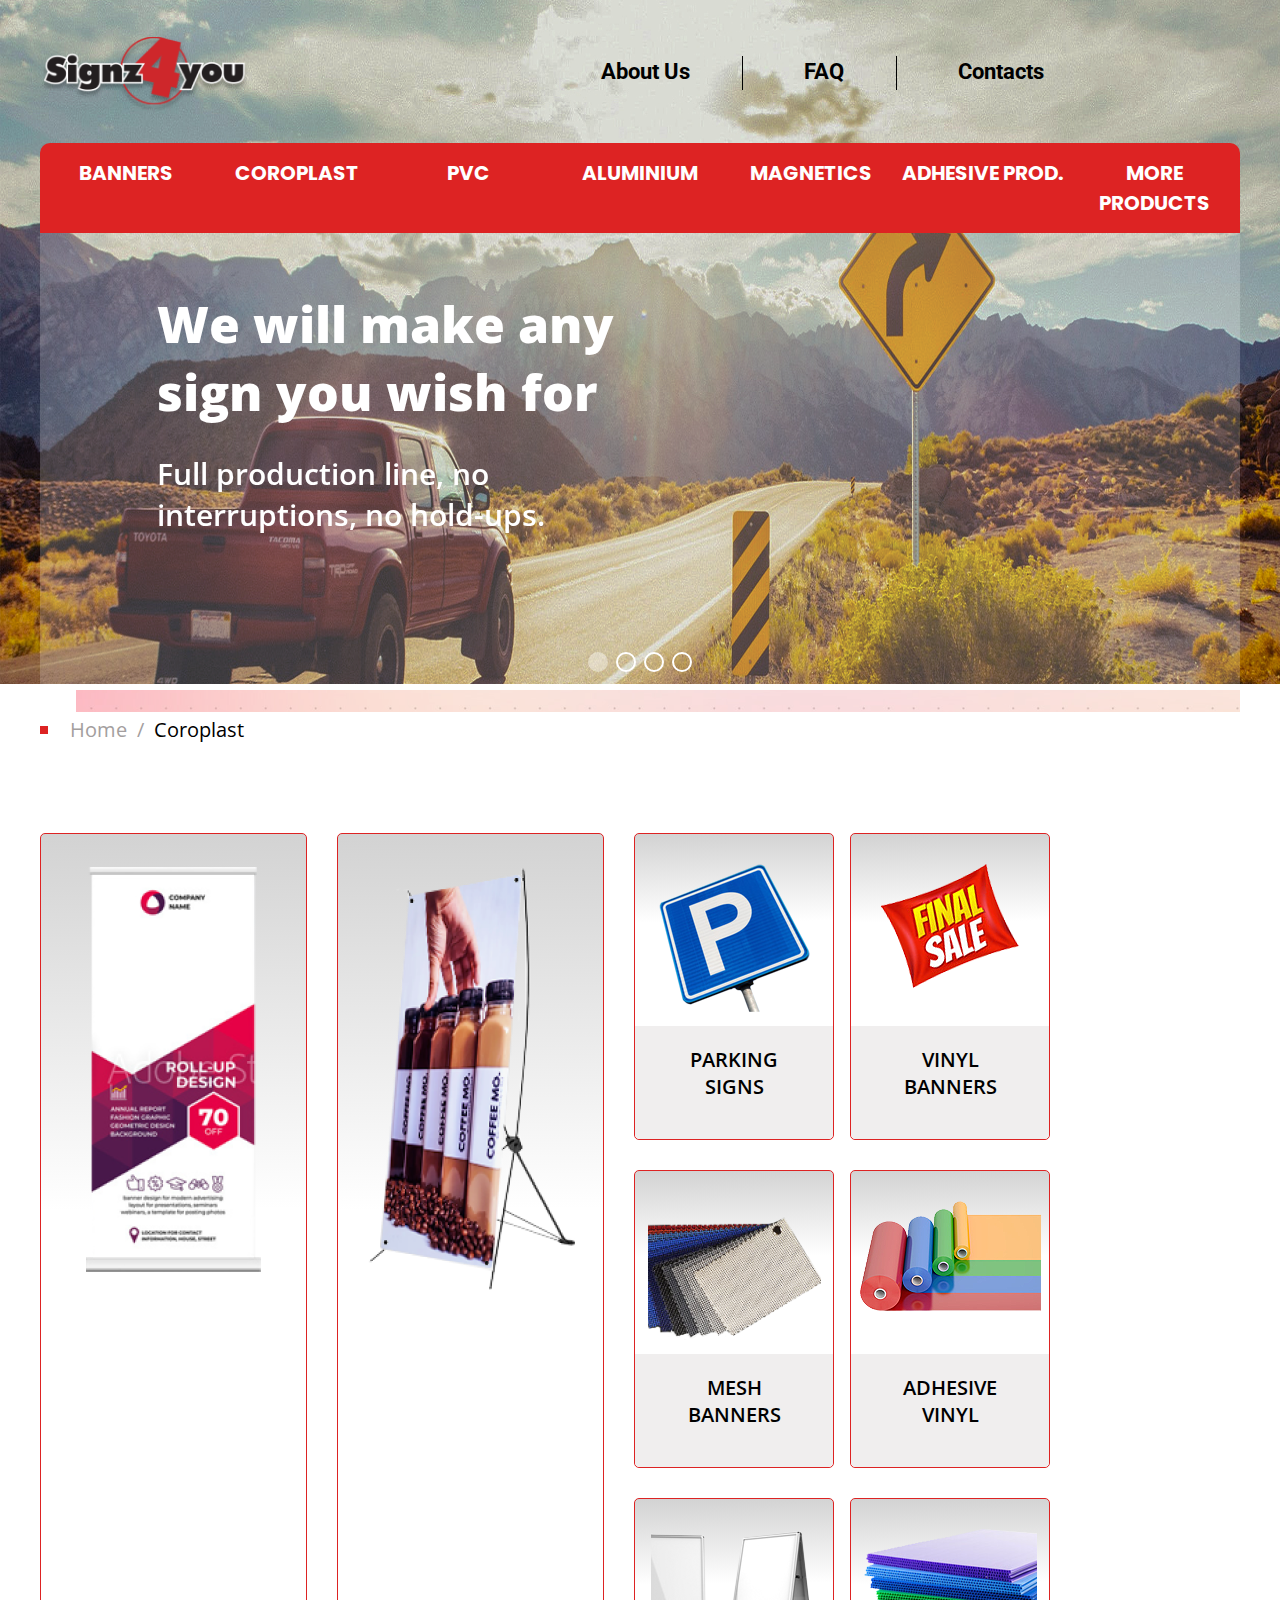
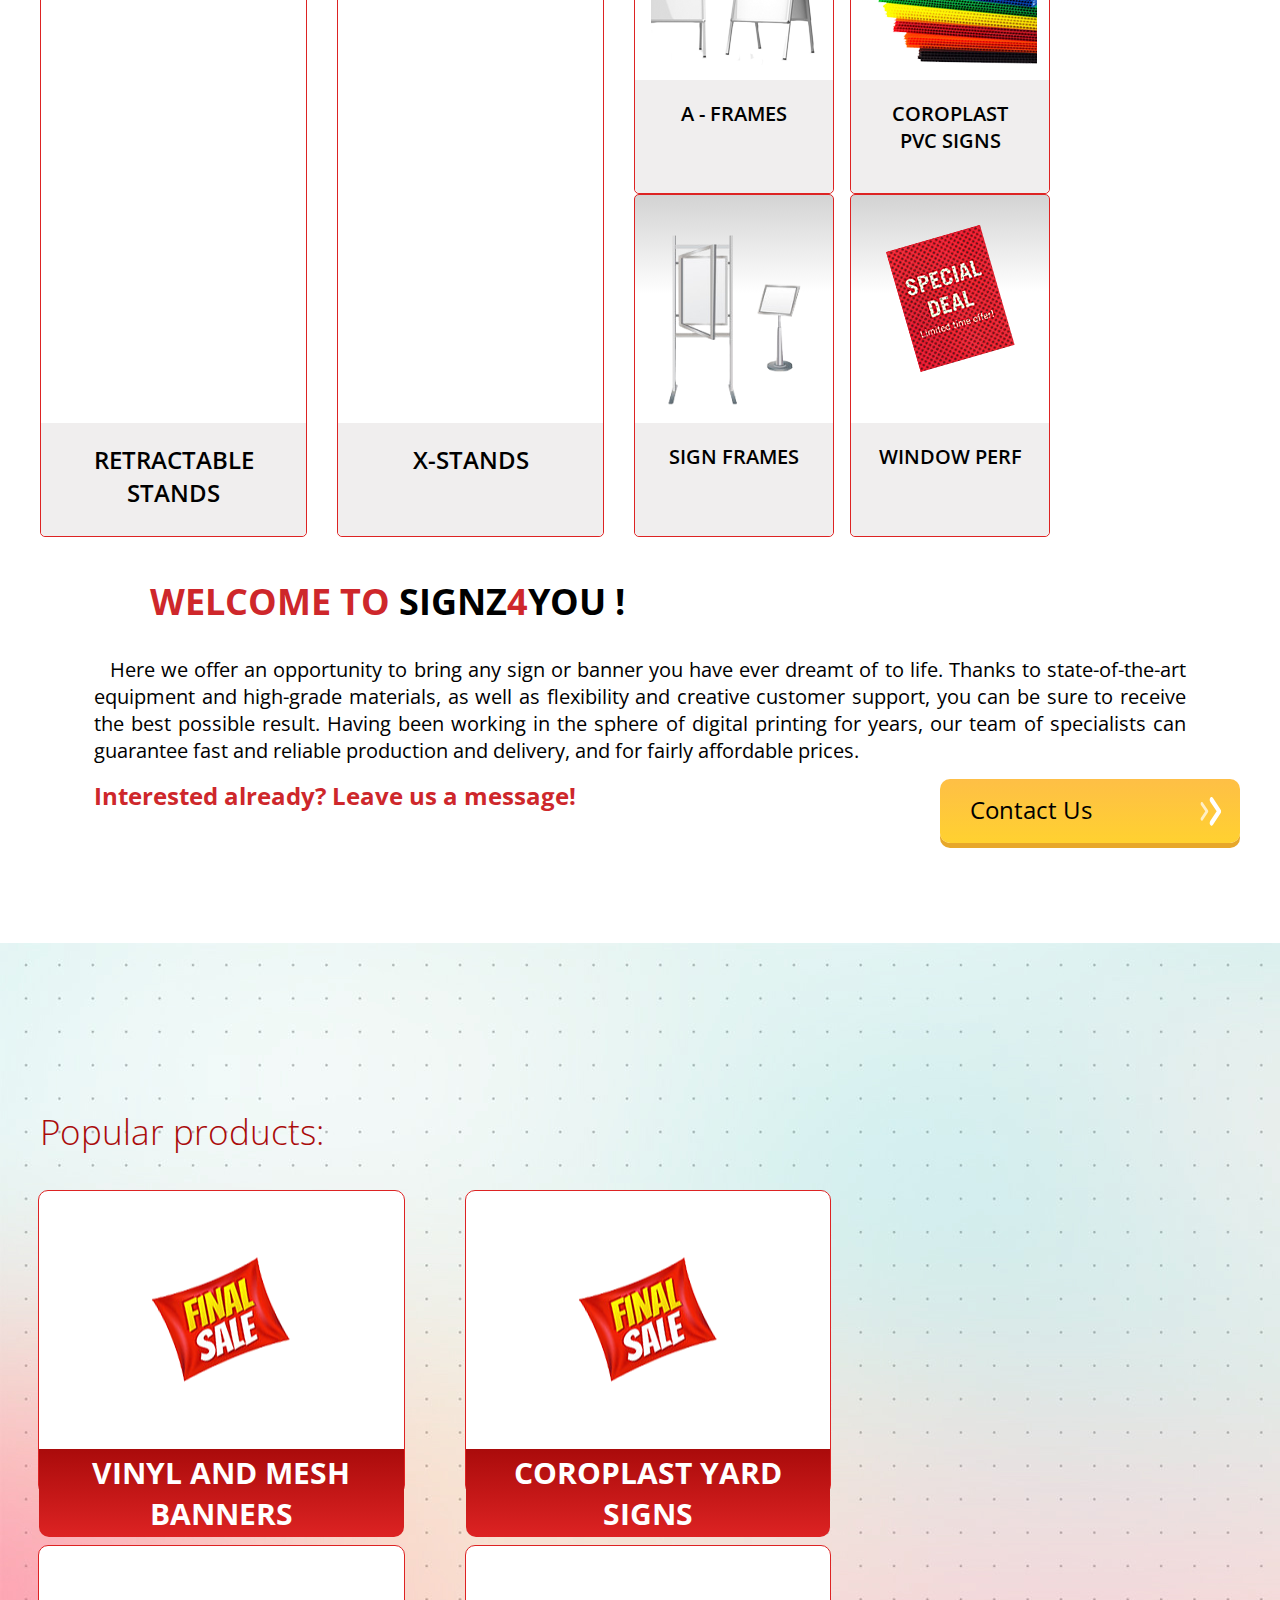
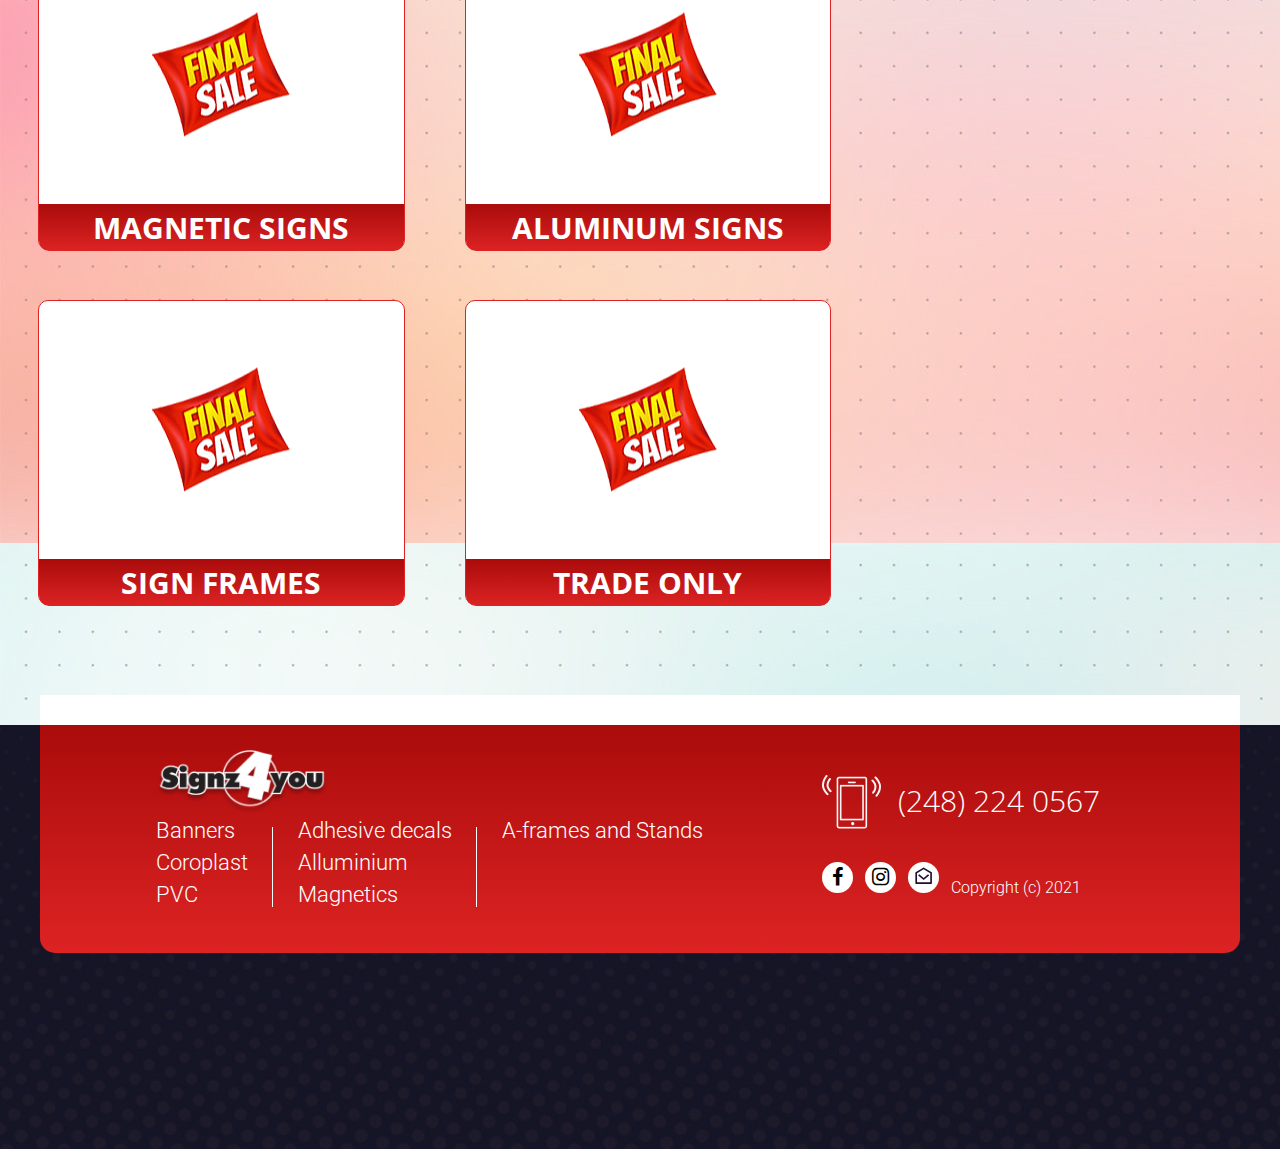
==== index.html @ 84055c60 "commit" ====
<!DOCTYPE html>
<html lang="en">
<head>
    <meta charset="UTF-8">
    <meta http-equiv="X-UA-Compatible" content="IE=edge">
    <meta name="viewport" content="width=device-width, initial-scale=1.0">
    <title>Главная</title>
    <link rel="preconnect" href="https://fonts.gstatic.com">
    <link href="https://fonts.googleapis.com/css2?family=Open+Sans:wght@300;400;600;700;800&family=Poppins:wght@300;400;500;600;700;800;900&family=Roboto:wght@300;400;500;700;900&display=swap" rel="stylesheet">
    <link rel="stylesheet" href="icon/facebook_insta/fontello.css">
    <link rel="stylesheet" href="https://unpkg.com/swiper/swiper-bundle.min.css" />
    <link rel="stylesheet" href="css/style.css">
</head>
<body>
    <header class="header_index">
        <div class="bg_img_header">
            <img src="img/index/header_photo1.png" alt="" class="head_bg_item head_bg_item-active">
            <img src="img/contact_us/banner.png" alt="" class="head_bg_item">
            <img src="img/index/header_photo1.png" alt="" class="head_bg_item">
            <img src="img/contact_us/banner.png" alt="" class="head_bg_item">
        </div>

        <section class="navigation">
            <div class="container">
                <div class="navigation_wrapper">
                    <div class="logo">
                        <img src="img/header/logo.png" alt="">
                    </div>
                    <ul class="nav_list"> 
                        <li>
                            <a href="#">
                                About Us
                            </a>
                        </li>
                        <li>
                            <a href="#">
                                FAQ
                            </a>
                        </li>
                        <li>
                            <a href="#">
                                Contacts
                            </a>
                        </li>
                    </ul>
                </div>  
            </div>
        </section>

        <section class="banner">
            <div class="container">
                <div class="top_nav_block">
                    <ul>
                        <li>
                            <a href="#">
                                banners
                            </a>

                            <div class="submenu_list">
                                <ul>
                                    <li>
                                        <a href="#">Gloss 13oz</a>
                                    </li>
                                    <li>
                                        <a href="#">Matte 13oz</a>
                                    </li>
                                    <li>
                                        <a href="#">Matte 18oz</a>
                                    </li>
                                    <li>
                                        <a href="#">Double sided 18oz</a>
                                    </li>
                                    <li>
                                        <a href="#">Outdoor pole banners 
                                            18oz</a>
                                    </li>
                                    <li>
                                        <a href="#">Smooth mate13oz</a>
                                    </li>
                                    <li>
                                        <a href="#">Mash 8oz</a>
                                    </li>
                                    <li>
                                        <a href="#">Mesh pole banners 
                                            8oz</a>
                                    </li>
                                </ul>
                            </div>
                        </li>
                        <li>
                            <a href="#">
                                COROPLAST
                            </a>

                            <div class="submenu_list">
                                <ul>
                                    <li>
                                        <a href="#">Gloss 13oz</a>
                                    </li>
                                    <li>
                                        <a href="#">Matte 13oz</a>
                                    </li>
                                    <li>
                                        <a href="#">Matte 18oz</a>
                                    </li>
                                    <li>
                                        <a href="#">Double sided 18oz</a>
                                    </li>
                                    <li>
                                        <a href="#">Outdoor pole banners 
                                            18oz</a>
                                    </li>
                                    <li>
                                        <a href="#">Smooth mate13oz</a>
                                    </li>
                                    <li>
                                        <a href="#">Mash 8oz</a>
                                    </li>
                                    <li>
                                        <a href="#">Mesh pole banners 
                                            8oz</a>
                                    </li>
                                </ul>
                            </div>
                        </li>
                        <li>
                            <a href="#">
                                PVC
                            </a>

                            <div class="submenu_list">
                                <ul>
                                    <li>
                                        <a href="#">Gloss 13oz</a>
                                    </li>
                                    <li>
                                        <a href="#">Matte 13oz</a>
                                    </li>
                                    <li>
                                        <a href="#">Matte 18oz</a>
                                    </li>
                                    <li>
                                        <a href="#">Double sided 18oz</a>
                                    </li>
                                    <li>
                                        <a href="#">Outdoor pole banners 
                                            18oz</a>
                                    </li>
                                    <li>
                                        <a href="#">Smooth mate13oz</a>
                                    </li>
                                    <li>
                                        <a href="#">Mash 8oz</a>
                                    </li>
                                    <li>
                                        <a href="#">Mesh pole banners 
                                            8oz</a>
                                    </li>
                                </ul>
                            </div>
                        </li>
                        <li>
                            <a href="#">
                                ALUMINIUM
                            </a>

                            <div class="submenu_list">
                                <ul>
                                    <li>
                                        <a href="#">Gloss 13oz</a>
                                    </li>
                                    <li>
                                        <a href="#">Matte 13oz</a>
                                    </li>
                                    <li>
                                        <a href="#">Matte 18oz</a>
                                    </li>
                                    <li>
                                        <a href="#">Double sided 18oz</a>
                                    </li>
                                    <li>
                                        <a href="#">Outdoor pole banners 
                                            18oz</a>
                                    </li>
                                    <li>
                                        <a href="#">Smooth mate13oz</a>
                                    </li>
                                    <li>
                                        <a href="#">Mash 8oz</a>
                                    </li>
                                    <li>
                                        <a href="#">Mesh pole banners 
                                            8oz</a>
                                    </li>
                                </ul>
                            </div>
                        </li>
                        <li>
                            <a href="#">
                                MAGNETICS
                            </a>

                            <div class="submenu_list">
                                <ul>
                                    <li>
                                        <a href="#">Gloss 13oz</a>
                                    </li>
                                    <li>
                                        <a href="#">Matte 13oz</a>
                                    </li>
                                    <li>
                                        <a href="#">Matte 18oz</a>
                                    </li>
                                    <li>
                                        <a href="#">Double sided 18oz</a>
                                    </li>
                                    <li>
                                        <a href="#">Outdoor pole banners 
                                            18oz</a>
                                    </li>
                                    <li>
                                        <a href="#">Smooth mate13oz</a>
                                    </li>
                                    <li>
                                        <a href="#">Mash 8oz</a>
                                    </li>
                                    <li>
                                        <a href="#">Mesh pole banners 
                                            8oz</a>
                                    </li>
                                </ul>
                            </div>
                        </li>
                        <li>
                            <a href="#">
                                ADHESIVE PROD.
                            </a>

                            <div class="submenu_list">
                                <ul>
                                    <li>
                                        <a href="#">Gloss 13oz</a>
                                    </li>
                                    <li>
                                        <a href="#">Matte 13oz</a>
                                    </li>
                                    <li>
                                        <a href="#">Matte 18oz</a>
                                    </li>
                                    <li>
                                        <a href="#">Double sided 18oz</a>
                                    </li>
                                    <li>
                                        <a href="#">Outdoor pole banners 
                                            18oz</a>
                                    </li>
                                    <li>
                                        <a href="#">Smooth mate13oz</a>
                                    </li>
                                    <li>
                                        <a href="#">Mash 8oz</a>
                                    </li>
                                    <li>
                                        <a href="#">Mesh pole banners 
                                            8oz</a>
                                    </li>
                                </ul>
                            </div>
                        </li>
                        <li>
                            <a href="#">
                                MORE PRODUCTS
                            </a>

                            <div class="submenu_list">
                                <ul>
                                    <li>
                                        <a href="#">Gloss 13oz</a>
                                    </li>
                                    <li>
                                        <a href="#">Matte 13oz</a>
                                    </li>
                                    <li>
                                        <a href="#">Matte 18oz</a>
                                    </li>
                                    <li>
                                        <a href="#">Double sided 18oz</a>
                                    </li>
                                    <li>
                                        <a href="#">Outdoor pole banners 
                                            18oz</a>
                                    </li>
                                    <li>
                                        <a href="#">Smooth mate13oz</a>
                                    </li>
                                    <li>
                                        <a href="#">Mash 8oz</a>
                                    </li>
                                    <li>
                                        <a href="#">Mesh pole banners 
                                            8oz</a>
                                    </li>
                                </ul>
                            </div>
                        </li>
                    </ul>
                </div>

                <div class="slider_container_txt swiper-container">

                    <div class="slider_wrapper_txt swiper-wrapper">

                        <div class="txt swiper-slide">
                            <div class="text_cont">
                                <h1>
                                    We will make any 
                                    sign you wish for 
                                </h1>
                                <p>
                                    Full production line, no 
                                    interruptions, no hold-ups.
                                </p>
                            </div>
                           
                        </div>

                        <div class="txt swiper-slide">
                            <div class="text_cont">
                                <h1>
                                    We will make any 
                                    sign you wish for 
                                </h1>
                                <p>
                                    Full production line, no 
                                    interruptions, no hold-ups.
                                </p>
                            </div>
                           
                        </div>

                        <div class="txt swiper-slide">
                            <div class="text_cont">
                                <h1>
                                    We will make any 
                                    sign you wish for 
                                </h1>
                                <p>
                                    Full production line, no 
                                    interruptions, no hold-ups.
                                </p>
                            </div>
                           
                        </div>

                        <div class="txt swiper-slide">
                            <div class="text_cont">
                                <h1>
                                    We will make any 
                                    sign you wish for 
                                </h1>
                                <p>
                                    Full production line, no 
                                    interruptions, no hold-ups.
                                </p>
                            </div>
                           
                        </div>

                    </div>

                    <div class="swiper-pagination" id="txt_pag"></div>
                   
                </div>
                
            </div>
        </section>

    </header>


    <main>
    
        <section class="about_us index_content">
            <div class="container">
                <div class="page_nav_line">
                    <img src="img/contact_us/page_nav_line.png" alt="">
                </div>
                <div class="page_nav">
                    <ul>
                        <li>
                            <a href="#">Home</a>
                        </li>
                        <li>
                            <a href="#">
                                Coroplast
                            </a>
                        </li>
                    </ul>
                    
                </div>



                <div class="coroplast_wrapper">
                    
                   
                    <div class="col_left">
                        <div class="coroplast_wrapper_item">
                            <div class="img">
                                <a href="#">
                                    <img src="img/index/plutka.png" alt="">
                                </a>
                               
                            </div>
                            <div class="txt">
                                <a href="#">
                                    <span>RETRACTABLE STANDS</span>
                                </a>
                                
                            </div>
                        </div>
    
                        <div class="coroplast_wrapper_item">
                            <div class="img">
                                <a href="#">
                                    <img src="img/index/plutka2.png" alt="">
                                </a>
                                
                            </div>
                            <div class="txt">
                                <a href="#">
                                    <span>X-STANDS</span>
                                </a>
                                
                            </div>
                        </div>
                    </div>
                    <div class="col_right">

                        <div class="coroplast_wrapper_item coroplast_wrapper_item-mod">
                            <div class="img">
                                <a href="#">
                                    <img src="img/index/plutka_parking.png" alt="">
                                </a>
                                
                            </div>
                            <div class="txt">
                                <a href="#">
                                    <span>PARKING 
                                        SIGNS</span>
                                </a>
                                
                            </div>
                        </div>

                        <div class="coroplast_wrapper_item coroplast_wrapper_item-mod">
                            <div class="img">
                                <a href="#">
                                    <img src="img/index/plutka4.png" alt="" >
                                </a>
                                
                            </div>
                            <div class="txt">
                                <a href="#">
                                    <span>VINYL 
                                        BANNERS</span>
                                </a>
                               
                            </div>
                        </div>











                         
                        <div class="coroplast_wrapper_item coroplast_wrapper_item-mod">
                            <div class="img">
                                <a href="#">
                                    <img src="img/index/plutka6_mesh-banners1.png" alt="">
                                </a>
                                
                            </div>
                            <div class="txt">
                                <a href="#">
                                    <span>
                                        MESH 
                                        BANNERS
                                    </span>
                                </a>
                               
                            </div>
                        </div>


                        <div class="coroplast_wrapper_item coroplast_wrapper_item-mod">
                            <div class="img">
                                <a href="#">
                                    <img src="img/index/plutka8_adhesive-vinyl1.png" alt="">
                                </a>
                                
                            </div>
                            <div class="txt">
                                <a href="#">
                                    <span>
                                        ADHESIVE
                                        VINYL
                                    </span>
                                </a>
                               
                            </div>
                        </div>

                        <div class="coroplast_wrapper_item coroplast_wrapper_item-mod">
                            <div class="img">
                                <a href="#">
                                    <img src="img/index/plutka31.png" alt="">
                                </a>
                                
                            </div>
                            <div class="txt">
                                <a href="#">
                                    <span>A - FRAMES</span>
                                </a>
                                
                            </div>
                        </div>
                        <div class="coroplast_wrapper_item coroplast_wrapper_item-mod">
                            <div class="img">
                                <a href="#">
                                    <img src="img/index/plutka51.png" alt="">
                                </a>
                                
                            </div>
                            <div class="txt">
                                <a href="#">
                                    <span>
                                        COROPLAST 
                                        PVC SIGNS
                                    </span>
                                </a>
                               
                            </div>
                        </div>
                        
                        <div class="coroplast_wrapper_item coroplast_wrapper_item-mod">
                            <div class="img">
                                <a href="#">
                                    <img src="img/index/plutka7_sign-stakes1.png" alt="">
                                </a>
                                
                            </div>
                            <div class="txt">
                                <a href="#">
                                    <span>SIGN FRAMES</span>
                                </a>
                                
                            </div>
                        </div>

                        <div class="coroplast_wrapper_item coroplast_wrapper_item-mod">
                            <div class="img">
                                <a href="#">
                                    <img src="img/index/plutka8_window-perf1.png" alt="">
                                </a>
                                
                            </div>
                            <div class="txt">
                                <a href="#">
                                    <span>
                                        WINDOW
                                        PERF
                                    </span>
                                </a>
                                
                            </div>
                        </div>
                    </div>



                   
                </div>
            </div>
        </section>

        <section class="welcome">
            <div class="container">
                <div class="welcome_wrapper">
                    <h3>
                       <span>WELCOME TO </span>SIGNZ<span>4</span>YOU !
                    </h3>

                    <p>
                        Here we offer an opportunity to bring any sign or 
                        banner you have ever dreamt of to life. Thanks to 
                        state-of-the-art equipment and high-grade materials, 
                        as well as flexibility and creative customer support, 
                        you can be sure to receive the best possible result. 
                        Having been working in the sphere of digital printing 
                        for years, our team of specialists can guarantee fast 
                        and reliable production and delivery, and for fairly 
                        affordable prices.
                    </p>

                    <div class="contact_us_block">
                        <a href="#" class="leave">Interested already?  Leave us a message!</a>

                        <a href="#" class="btn">
                            <div class="btn_cont">
                                <span>Contact Us</span>
                                <div class="btn_icon">
                                    <div >
                                        <svg width="9" height="20" viewBox="0 0 9 20" fill="none" xmlns="http://www.w3.org/2000/svg" class="btn_icon_1">
                                            <path opacity="0.7" d="M2.71783 19.2838L7.86229 11.608C7.97602 11.4417 8.06628 11.2438 8.12788 11.0257C8.18948 10.8077 8.22119 10.5738 8.22119 10.3376C8.22119 10.1014 8.18948 9.86756 8.12788 9.64953C8.06628 9.43149 7.97602 9.2336 7.86229 9.06727L2.71783 1.48091C2.60503 1.31321 2.47084 1.1801 2.32298 1.08926C2.17513 0.998427 2.01654 0.95166 1.85637 0.95166C1.6962 0.95166 1.53761 0.998427 1.38976 1.08926C1.2419 1.1801 1.10771 1.31321 0.994915 1.48091C0.768933 1.81615 0.642091 2.26963 0.642091 2.74232C0.642091 3.21501 0.768933 3.6685 0.994914 4.00373L5.29006 10.3376L0.994914 16.6715C0.770761 17.0048 0.644392 17.4546 0.643052 17.924C0.642128 18.1595 0.672734 18.3929 0.733114 18.6109C0.793495 18.8289 0.882462 19.0272 0.994914 19.1943C1.10365 19.368 1.23465 19.5082 1.38034 19.6068C1.52603 19.7054 1.68352 19.7605 1.84372 19.7688C2.00392 19.7771 2.16365 19.7385 2.31368 19.6553C2.46372 19.572 2.60108 19.4458 2.71783 19.2838Z" fill="white"/>
                                        </svg>
                                            
                                    </div>
                                    <div>
                                        <svg width="13" height="29" viewBox="0 0 13 29" fill="none" xmlns="http://www.w3.org/2000/svg">
                                            <path d="M3.80829 27.9805L11.5247 16.2648C11.6952 16.0109 11.8306 15.7089 11.923 15.3761C12.0154 15.0433 12.063 14.6864 12.063 14.3259C12.063 13.9654 12.0154 13.6084 11.923 13.2756C11.8306 12.9428 11.6952 12.6408 11.5247 12.3869L3.80829 0.807802C3.63911 0.551837 3.43783 0.348671 3.21606 0.210026C2.99429 0.0713802 2.75641 -6.37954e-07 2.51617 -6.54423e-07C2.27592 -6.70892e-07 2.03805 0.0713802 1.81628 0.210025C1.5945 0.348671 1.39322 0.551836 1.22404 0.807801C0.88508 1.31947 0.694825 2.01163 0.694825 2.7331C0.694825 3.45457 0.88508 4.14673 1.22404 4.6584L7.66648 14.3259L1.22404 23.9933C0.887821 24.502 0.698277 25.1885 0.696266 25.905C0.694882 26.2644 0.740789 26.6207 0.831354 26.9534C0.921921 27.2861 1.05537 27.5888 1.22404 27.8439C1.38713 28.109 1.58362 28.323 1.80215 28.4735C2.02067 28.624 2.2569 28.708 2.49719 28.7207C2.73748 28.7334 2.97707 28.6745 3.20211 28.5475C3.42715 28.4204 3.63318 28.2277 3.80829 27.9805Z" fill="white"/>
                                        </svg>
                                            
                                    </div>
                                </div>
                            </div>
                        </a>
                    </div>
                </div>
            </div>
        </section>






        <section class="popular_products">
            <div class="container">
                <div class="popular_products_wrapper">
                    <h3>Popular products: </h3>

                    <div class="products_content">

                        <div class="products_content_item">
                            <a href="#">
                                <div class="img">
                                    <img src="img/coroplast/prod_img.png" alt="">
                                </div>
                            </a>
                            <a href="#">
                                <div class="txt">
                                    <span>VINYL AND MESH BANNERS</span>
                                </div>
                            </a>
                            
                        </div>
                        <div class="products_content_item">
                            <a href="#">
                                <div class="img">
                                    <img src="img/coroplast/prod_img.png" alt="">
                                </div>
                            </a>
                            <a href="#">
                                <div class="txt">
                                    <span>COROPLAST YARD SIGNS</span>
                                </div>
                            </a>
                            
                        </div>

                        <div class="products_content_item">
                            <a href="#">
                                <div class="img">
                                    <img src="img/coroplast/prod_img.png" alt="">
                                </div>
                            </a>
                            <a href="#">
                                <div class="txt">
                                    <span>MAGNETIC SIGNS</span>
                                </div>
                            </a>
                            
                        </div>

                        <div class="products_content_item">
                            <a href="#">
                                <div class="img">
                                    <img src="img/coroplast/prod_img.png" alt="">
                                </div>
                            </a>
                            <a href="#">
                                <div class="txt">
                                    <span>ALUMINUM SIGNS</span>
                                </div>
                            </a>
                            
                        </div>

                        <div class="products_content_item">
                            <a href="#">
                                <div class="img">
                                    <img src="img/coroplast/prod_img.png" alt="">
                                </div>
                            </a>
                            <a href="#">
                                <div class="txt">
                                    <span>SIGN FRAMES</span>
                                </div>
                            </a>
                            
                        </div>
                        <div class="products_content_item">
                            <a href="#">
                                <div class="img">
                                    <img src="img/coroplast/prod_img.png" alt="">
                                </div>
                            </a>
                            <a href="#">
                                <div class="txt">
                                    <span>TRADE ONLY</span>
                                </div>
                            </a>
                            
                        </div>

                    </div>
                </div>

            </div>
        </section>
    </main>
    
    <footer>
        <section class="footer footer_faq footer_coroplast">
            <div class="container">
                <div class="footer_wrapper">
                    <div class="left_block">
                        <div class="logo">
                            <img src="img/footer/logo.png" alt="">
                        </div>
                        <div class="left_block_list">
                            <ul>
                                <li>
                                    <a href="#">Banners</a>
                                </li>
                                <li>
                                    <a href="#">Coroplast</a>
                                </li>
                                <li>
                                    <a href="#">PVC</a>
                                </li>
                            </ul>
                            <ul>
                                <li>
                                    <a href="#">Adhesive decals</a>
                                </li>
                                <li>
                                    <a href="#">Alluminium</a>
                                </li>
                                <li>
                                    <a href="#">Magnetics</a>
                                </li>
                            </ul>
                            <ul>
                                <li>
                                    <a href="#">A-frames and Stands</a>
                                </li>
                               
                            </ul>
                        </div>
                    </div>
                    <div class="right_block">
                        <div class="phone">
                            <img src="img/footer/phone.png" alt="">
                            <a href="tel:2482240567">(248) 224 0567</a>
                        </div>


                        <div class="secial_links">
                            <a href="#">
                               <i class="icon-facebook"></i>
                                    
                            </a>
                            <a href="#">
                               <i class="icon-instagram"></i>
                                    
                            </a>
                            <a href="#">
                                <svg width="17" height="17" viewBox="0 0 17 17" fill="none" xmlns="http://www.w3.org/2000/svg">
                                    <path d="M0.575813 5.27544L8.21743 0.69394C8.34587 0.616879 8.49283 0.576172 8.64261 0.576172C8.79239 0.576172 8.93935 0.616879 9.06779 0.69394L16.702 5.27627C16.7632 5.31297 16.8139 5.36492 16.8491 5.42706C16.8843 5.48919 16.9028 5.55938 16.9028 5.63079V16.1392C16.9028 16.3583 16.8157 16.5685 16.6607 16.7235C16.5058 16.8785 16.2956 16.9655 16.0764 16.9655H1.20139C0.982217 16.9655 0.772022 16.8785 0.617044 16.7235C0.462066 16.5685 0.375 16.3583 0.375 16.1392V5.62996C0.374985 5.55856 0.393476 5.48836 0.42867 5.42623C0.463864 5.3641 0.51456 5.31215 0.575813 5.27544ZM2.02778 6.33239V15.3128H15.25V6.33157L8.6422 2.3649L2.02778 6.33157V6.33239ZM8.68848 10.9312L13.065 7.24307L14.1294 8.50745L8.70004 13.0832L3.15497 8.51324L4.20614 7.23729L8.68848 10.9312Z" fill="#200E32"/>
                                    </svg>
                                    
                            </a>
                            <p>Copyright (c) 2021</p>
                        </div>

                    </div>
                </div>
            </div>
        </section>
    </footer>


    <script src="https://code.jquery.com/jquery-3.6.0.min.js" integrity="sha256-/xUj+3OJU5yExlq6GSYGSHk7tPXikynS7ogEvDej/m4=" crossorigin="anonymous"></script>
    <script src="https://unpkg.com/swiper/swiper-bundle.min.js"></script>
    <script src="js/script.js"></script>
</body>
</html>
---- icon/facebook_insta/fontello.css ----
@font-face {
  font-family: 'fontello';
  src: url('font/fontello.eot?91344915');
  src: url('font/fontello.eot?91344915#iefix') format('embedded-opentype'),
       url('font/fontello.woff2?91344915') format('woff2'),
       url('font/fontello.woff?91344915') format('woff'),
       url('font/fontello.ttf?91344915') format('truetype'),
       url('font/fontello.svg?91344915#fontello') format('svg');
  font-weight: normal;
  font-style: normal;
}
/* Chrome hack: SVG is rendered more smooth in Windozze. 100% magic, uncomment if you need it. */
/* Note, that will break hinting! In other OS-es font will be not as sharp as it could be */
/*
@media screen and (-webkit-min-device-pixel-ratio:0) {
  @font-face {
    font-family: 'fontello';
    src: url('../font/fontello.svg?91344915#fontello') format('svg');
  }
}
*/
 
 [class^="icon-"]:before, [class*=" icon-"]:before {
  font-family: "fontello";
  font-style: normal;
  font-weight: normal;
  speak: never;
 
  display: inline-block;
  text-decoration: inherit;
  width: 1em;
  margin-right: .2em;
  text-align: center;
  /* opacity: .8; */
 
  /* For safety - reset parent styles, that can break glyph codes*/
  font-variant: normal;
  text-transform: none;
 
  /* fix buttons height, for twitter bootstrap */
  line-height: 1em;
 
  /* Animation center compensation - margins should be symmetric */
  /* remove if not needed */
  margin-left: .2em;
 
  /* you can be more comfortable with increased icons size */
  /* font-size: 120%; */
 
  /* Font smoothing. That was taken from TWBS */
  -webkit-font-smoothing: antialiased;
  -moz-osx-font-smoothing: grayscale;
 
  /* Uncomment for 3D effect */
  /* text-shadow: 1px 1px 1px rgba(127, 127, 127, 0.3); */
}
 
.icon-facebook:before { content: '\f09a'; } /* '' */
.icon-instagram:before { content: '\f16d'; } /* '' */
---- css/style.css ----
body{
    margin: 0;
    
}

/* 
font-family: 'Open Sans', sans-serif;
font-family: 'Poppins', sans-serif;
font-family: 'Roboto', sans-serif; 
*/
*{
    box-sizing: border-box;
}
a{
    text-decoration: none;
}
.container{
    max-width: 1540px;
    padding: 0 40px;
    margin: 0 auto;
}
.navigation_wrapper{
    display: flex;
    padding: 27px 0;
}
.navigation_wrapper .logo{
    width: 209px;
}

.navigation_wrapper .logo img{
    width: 100%;
    margin-top: 10px;
}


.navigation_wrapper .nav_list{
    list-style: none;
    margin: 0;
    padding: 0;
    display: flex;
    margin-left: 352px;
}
.navigation_wrapper .nav_list li{
    display: flex;
    flex-direction: column;
    justify-content: center;
}
.navigation_wrapper .nav_list > li + li{
    margin-left: 114px;
}
.navigation_wrapper .nav_list li a{
    font-weight: 700;
    font-size: 22px;
    color: #000;
    font-family: 'Roboto', sans-serif;
    text-decoration: none;
    position: relative;

}
.navigation_wrapper .nav_list li a:hover{
    color: #DD2323;
}
.navigation_wrapper .nav_list li:nth-child(-n+2) a::after{
    content: "";
    width: 1px;
    height: 34px;
    background-color: #000;
    position: absolute;
    top: -3px;
    right: -53px;
}



.top_nav_block{
    border-radius: 10px 10px 0px 0px;
    background: #DD2323;
   
}

.top_nav_block ul{
    list-style: none;
    margin: 0;
    padding: 0;
    display: flex;
    
}
.top_nav_block ul li a{
    text-transform: uppercase;
    color: #fff;
    font-weight: 700;
    font-size: 20px;
    font-family: 'Poppins', sans-serif;
    display: block;
    width: 100%;
    height: 100%;
    padding: 15px 0;
}

.top_nav_block ul li {
    text-align: center;
    flex-basis: 14.3%;
    position: relative;
    
}




.top_nav_block ul li .submenu_list{
    position: absolute;
    min-width: 324px;
    height: auto;
    background-color: #F7F5F5;
    top: 100%;
    z-index: 10;
    display: none;
}

.top_nav_block ul li .submenu_list ul{
    display: flex;
    flex-direction: column;
    flex-basis: auto;
}
.top_nav_block ul li .submenu_list ul li a{
    color: #DD2323;
    text-align: left;
    text-transform: none;
    font-weight: 500;
}

.top_nav_block ul li .submenu_list ul li:hover{
    background: none;
    background-color: #DD2323;
}

.top_nav_block ul li .submenu_list ul li:hover a{
    color: #fff;
    font-weight: 700;
}
.top_nav_block ul li .submenu_list ul li{
    padding-left: 50px;
    padding-right: 45px;
}


.top_nav_block ul li:hover .submenu_list{
    display: block;
}




.top_nav_block ul li:hover{
    cursor: pointer;
    background: linear-gradient(180deg, #F7F5F5 82.72%, rgba(255, 192, 192, 0.32) 142.81%)
}
.top_nav_block ul li:hover a{
    color: #DD2323;
    
}
.banner_wrapper{
    width: 100%;
    margin-top: 3px;
}

.banner_wrapper img{
    width: 100%;
}


.page_nav ul{
    padding: 0;
    margin: 0;
    list-style: none;
    display: flex;
    
}

.page_nav ul li a{
    font-size: 20px;
    font-weight: 400;
    color: #A39E9E;
    font-family: 'Open Sans', sans-serif;
}
.page_nav ul li:last-child a{
    
    color: #000;
    
}


.page_nav ul li a::after{
    content: "/";
    color: #A39E9E;
    margin: 0 10px;
}
.page_nav ul li:last-child a::after{
    display: none;
}
.page_nav ul li:first-child{
    position: relative;
    padding-left: 30px;
}
.page_nav ul li:first-child::before{
    content: "";
    width: 8px;
    height: 8px;
    background-color: #DD2323;
    position: absolute;
    top: 38%;
    left: 0;
}
.page_nav_line{
    text-align: right;
    margin-top: -4px;
}
.about_us_wrapper{
    margin-top: 90px;
}
.about_us_wrapper h1{
    font-weight: 700;
    font-size: 36px;
    color: #555555;
    font-family: 'Open Sans', sans-serif;
    margin: 0 0 26px 0;
}


.about_us_wrapper p{
    font-weight: 400;
    font-size: 20px;
    color: #000;
    font-family: 'Open Sans', sans-serif;
    max-width: 1348px;
    margin: 0 auto;
    text-align: justify;
    text-indent: 16px;
}




.about_us_wrapper .block_photo_list{
    display: flex;
    /* max-width: 1348px;
    margin: 0 auto; */
    padding: 0 13px;
    flex-wrap: wrap;
    margin-top: 88px;
}

.about_us_wrapper .block_photo_list .photo_list_item{
    flex-basis: 28%;
    border-radius: 10px;
    overflow: hidden;
    margin: 0 38px;
    border: 1px solid #DD2323;
}



.about_us_wrapper .block_photo_list .photo_list_item img{
    width: 100%;
    height: 100%;
}



.footer{
    margin-top: 300px;
    background-image: url('../img/footer/bg.png');
    padding-bottom: 196px;
    position: relative;
}
.footer::before{
    content: "";
    background-image: url(../img/footer/bg2.png);
    width: 100%;
    position: absolute;
    top: -112px;
    height: 100%;
    z-index: -1;
}
.footer_wrapper{
    border-radius: 0px 0px 15px 15px ;
    background: linear-gradient(180deg, #AA0B0B 0%, #DD2323 100%);
    width: 100%;
    display: flex;
    justify-content: space-between;
    padding: 25px 140px 40px 116px;
    
}



.footer_wrapper .logo{
    width: 172px;
}

.footer_wrapper .logo img{
    width: 100%;
}



.footer_wrapper .left_block_list{
    display: flex;
}


.footer_wrapper .left_block_list ul{
    list-style: none;
    margin: 0;
    padding: 0;
    position: relative;
}

.footer_wrapper .left_block_list ul li a{
    color: #fff;
    font-size: 22px;
    font-weight: 300;
    font-family: 'Roboto', sans-serif;
}


.footer_wrapper .left_block_list ul:nth-child(-n+2)::after{
    content: "";
    position: absolute;
    bottom:  0;
    right: -25px;
    height: 80px;
    width: 1px;
    background-color: #fff;
}




.footer_wrapper .left_block_list > ul + ul {
    margin-left: 50px;
}


.footer_wrapper .left_block_list  ul > li + li{
    margin-top: 7px;
}
.footer_wrapper .right_block{
    padding-top: 25px;
}
.footer_wrapper .right_block .phone{
    display: flex;
}

.footer_wrapper .right_block .phone a{
    font-family: 'Open Sans', sans-serif;
    color: #fff;
    font-size: 30px;
    font-weight: 300;
    padding-top: 5px;
    padding-left: 17px;
}

.footer_wrapper .secial_links{
    display: flex;
    margin-top: 33px;
}
.footer_wrapper .secial_links a{
    display: block;
    width: 31px;
    height: 31px;
    border-radius: 50%;
    position: relative;
    background-color: #fff;
    text-align: center;
    margin-right: 12px;
    
}

.footer_wrapper .secial_links a svg{
    margin: 5px 0 0 0;
}
.footer_wrapper .secial_links a i{
    color: #000;
    font-size: 20px;
}
.footer_wrapper .secial_links a i::before{
    margin: 5px 0 0 0;
}



.footer_wrapper .secial_links p{
    font-family: 'Roboto', sans-serif;
    font-weight: 300;
    font-size: 16px;
    color: #fff;
}







.footer_wrapper{
    position: relative;
}

.footer_wrapper::before{
    content: "";
    width: 100%;
    height: 30px;
    background-color: #fff;
    position: absolute;
    left: 0;
    top: -30px;
}



.contacts_wrapper .form_block{
    background-color: #EEF6F8;
    padding: 34px 120px 80px;
    max-width: 867px;
}

.contacts_wrapper .form_block form label{
    font-size: 20px;
    font-weight: 400;
    color: #000;
    font-family: 'Open Sans', sans-serif;
    
}


.contacts_wrapper .form_block form input{
    width: 100%;
    border-radius: 10px;
    border: 1px solid #C4C4C4;
    outline: none;
    height: 50px;
    font-family: 'Open Sans', sans-serif;
    font-size: 18px;
    padding: 0 15px;
    margin-top: 10px;
    margin-bottom: 25px;
}


.contacts_wrapper .form_block form textarea{
    width: 100%;
    border-radius: 10px;
    border: 1px solid #C4C4C4;
    outline: none;
    height: 218px;
    padding: 15px;
    font-size: 18px;
    font-family: 'Open Sans', sans-serif;
    margin-top: 10px;
    margin-bottom: 50px;
    resize: none;
}



.contacts_wrapper .form_block form .capcha_btn{
    display: flex;
    justify-content: space-between;
}


.contacts_wrapper .form_block form .capcha_btn button{
    border-radius: 10px;
    border: 2px solid #AA0B0B;
    outline: none;
    background-color: #fff;
    width: 235px;
    height: 64px;
    display: flex;
    justify-content: space-between;
    box-shadow: 0px 5px 0px #aa0b0b;
    padding: 11px 20px;
    cursor: pointer;
    margin-top: 8px;
}

.contacts_wrapper .form_block form .capcha_btn button span{
    font-size: 24px;
    font-weight: 400;
    color: #AA0B0B;
    font-family: 'Open Sans', sans-serif;
}

.contacts_wrapper .form_block form .capcha_btn button .btn_icon{
    display: flex;
    padding-top: 5px;
}

.contacts_wrapper .form_block form .capcha_btn button .btn_icon .btn_icon1{
    margin-top: 4px;
}






.faq_wrapper{
    max-width: 1348px;
    margin: 0 auto;
    display: flex;
    flex-wrap: wrap;
}

.faq_wrapper .faq_wrapper_item{
    border-radius: 10px;
    border: 1px solid #A39E9E;
    flex-basis: 30%;
    margin-right: 30px;
    padding-bottom: 30px;
    margin-bottom: 80px;
}


.faq_wrapper .faq_wrapper_item .img{
    border: 1px solid #DD2323;
    width: 100%;
    overflow: hidden;
    border-radius: 10px;
    height: 301px;
}

.faq_wrapper .faq_wrapper_item .img img{
    width: 100%;
    height: 100%;
}


.faq_wrapper .faq_wrapper_item .txt{
    padding: 0 10px;
}

.faq_wrapper .faq_wrapper_item .txt span{
    font-size: 35px;
    font-weight: 400;
    color: #AA0B0B;
    font-family: 'Open Sans', sans-serif;
    margin-top: 30px;
    display: block;
}


.faq_wrapper .faq_wrapper_item .txt p{
    font-size: 20px;
    font-weight: 400;
    color: #000;
    font-family: 'Open Sans', sans-serif;
    text-align: justify;
    text-indent: 16px;
    margin-top: 13px;
}



.faq_wrapper .faq_wrapper_item .txt a{
    border-radius: 10px;
    border: 2px solid #AA0B0B;
    text-decoration: none;
    color: #AA0B0B;
    display: block;
    width: 235px;
    height: 64px;
    font-size: 24px;
    font-weight: 400;
    font-family: 'Open Sans', sans-serif;
    text-align: center;
    padding: 11px 0;
    margin: 0 auto;
    margin-top: 40px;
    box-shadow: 0px 5px 0px #aa0b0b;
}




.page_pagination{
    display: flex;
    max-width: 563px;
    margin: 0 auto;
    margin-top: 163px;
}




.page_pagination ul{
    display: flex;
    list-style: none;
    padding: 0;
    margin: 0 100px;
    
}

.page_pagination ul li{
    display: flex;
    flex-direction: column;
    justify-content: center;
}

.page_pagination ul li span{
    font-size: 18px;
    color: #000;
    font-weight: 300;
    font-family: 'Open Sans', sans-serif;
}



.page_pagination ul > li + li{
    margin-left: 15px;
}


.btn_laft{
    margin-right: 33px;
}
.btn_right{
    margin-left: 33px;
}
.btn_laft,
.btn_right{
    display: flex;
    flex-direction: column;
    justify-content: center;
}






.footer_faq{
    margin-top: 190px;
}






.select {
    position: relative;
    display: block;
    min-width: 252px;
    width: 100%;
    height: 50px;
    
    margin-top: 8px;
}

.select__head {
    font-weight: 300;
    font-size: 18px;
    font-family: 'Open Sans', sans-serif;
    line-height: 18px;
    color: #000;
    cursor: pointer;
    padding: 15px 35px 15px 15px;
    border-radius: 10px;
    background-color: #fff;
    border: 1px solid #C4C4C4;
    font-weight: 400;
    height: 100%;
}

.select__head::after {
    width: 10px;
    height: 6px;
    background: #FFF url("../img/payment_info/arrow_select.png") no-repeat center / cover;
    position: absolute;
    right: 20px;
    bottom: 50%;
    transform: translateY(50%);
    content: '';
    display: block;
    transition: .2s ease-in;
}

.select__head.open::after {
    transform: translateY(50%) rotate(180deg);
}

.select__list {
    display: none;
    position: absolute;
    top: 100%;
    left: 0;
    right: 0;
    background: #fff;
    box-shadow: 0 0 4px rgba(0, 0, 0, 0.2);
    border-radius: 10px;
    margin-top: 5px;
    max-height: 205px;
    overflow-x: hidden;
    overflow-y: auto;
    z-index: 100;
    margin: 0;
    padding: 0;
    font-size: 18px;
    font-weight: 400;
    color: #000;
    font-family: 'Open Sans', sans-serif;
    scrollbar-color: dark;
    scrollbar-width: thin;
    overscroll-behavior: contain;
}

.select__list::-webkit-scrollbar {
    width: 7px;
    background-color: #F8F9FA;
    padding: 5px;
}

.select__list::-webkit-scrollbar-thumb {
    border-radius: 10px;
    background-color: #D9D9D9;
}

.select__list .select__item {
    position: relative;
    border-top: 1px solid rgba(224, 229, 231, 0.5);
    padding: 10px 15px;
    cursor: pointer;
    list-style-type: none;
}

.select__list .select__item:hover {
    background-color: rgba(224, 229, 231, 0.5);
}



.select_sity_state{
    display: flex;
    justify-content: space-between;
}




.select_country{
    margin-top: 50px;
}


.zip_code{
    margin-top: 50px;
}
.zip_code input{
    max-width: 357px;
}


.paymant_options{
    margin-top: 50px;
    margin-bottom: 110px;
}

.paymant_options .select{
    max-width: 357px ;
}



.paymant_options .select__head,
.paymant_options .select__list .select__item{
    color: #AA0B0B;
}


.payment_info_wrapper .form_block{
    width: 655px ;
    padding: 34px 50px 34px;
}

.payment_info_wrapper .btn_back_next{
    display: flex;
    margin-top: 106px;
    justify-content: flex-end;
}


.payment_info_wrapper .btn_back_next a{
    display: inline-block;
    color: #AA0B0B;
    font-size: 24px;
    font-weight: 400;
    font-family: 'Open Sans', sans-serif;
    border: 2px solid #AA0B0B;
    border-radius: 10px;
    padding: 13px 89px;
    box-shadow: 0px 5px 0px #aa0b0b;
    background-color: #fff;
}


.payment_info_wrapper .btn_back_next .back{
   margin-right: 32px;
    
}
.payment_info_wrapper .btn_back_next .next{
    background: linear-gradient(180deg, #AA0B0B 0%, #DD2323 100%);
    color: #fff;
}
.payment_info_wrapper .btn_back_next .next:hover{
    background: #fff;
    color: #AA0B0B;
}
.payment_info_wrapper .btn_back_next .back:hover{
    background: linear-gradient(180deg, #AA0B0B 0%, #DD2323 100%);
    color: #fff;
}

.payment_info_content{
    display: flex;
    justify-content: space-between;
   
}


.payment_info_content .description_card{
    max-width: 757px;
    margin-top: -12px;
}

.payment_info_content .description_card p{
    font-weight: 400;
    font-size: 16px;
    text-align: justify;
    letter-spacing: 0em;
    font-family: 'Open Sans', sans-serif;
    text-indent: 16px;
    margin-top: 66px;
    padding-left: 45px;
   
}

.payment_info_content .description_card .block_links{
    display: flex;
    flex-direction: column;
    margin-top: 50px;
    padding-left: 65px;
}


.payment_info_content .description_card .block_links a{
    display: inline-block;
    font-weight: 400;
    font-size: 18px;
    color: #525252;
    font-family: 'Open Sans', sans-serif;
    text-decoration: underline;
}




.payment_info_content .description_card .block_links a:first-child{
    color: #AA0B0B;
    
}

.payment_info_content .description_card .block_links > a + a{
    margin-top: 20px;
}


.shipping_wrapper .form_block{
    width: 867px;
}

.shipping_wrapper h1{
    font-weight: 700;
    font-size: 36px;
    color: #555555;
    font-family: 'Open Sans', sans-serif;
    margin: 0 0 26px 0;
}
.shipping_content .form_block .select_sity_state .select{
    min-width: 371px;
}

.country_zip_code{
    display: flex;
    justify-content: space-between;
}

.country_zip_code .select_country .select{
    min-width: 371px;
}
.country_zip_code .zip_code{
    width: 371px;
}
.country_zip_code .zip_code input{
   margin-top: 8px !important;
}



.upload_wrapper {
    margin-top: 90px;
    
}

.upload_wrapper h1{
    font-weight: 700;
    font-size: 36px;
    color: #555555;
    font-family: 'Open Sans', sans-serif;
    margin: 0 0 26px 0;
}


.upload_content{
    display: flex;
    justify-content: space-between;
}



.upload_content .form_block {
    width: 867px;
    
}


.upload_content .form_block .file_form{
    background-color: #EEF6F8;
    padding: 34px 50px 80px;
    width: 100%;
    border-radius: 5px;
}

.upload_content .form_block form label{
    font-size: 20px;
    font-weight: 400;
    color: #000;
    font-family: 'Open Sans', sans-serif;
    
}


.upload_content .form_block form input{
    width: 100%;
    border-radius: 10px;
    border: 1px solid #C4C4C4;
    outline: none;
    height: 50px;
    font-family: 'Open Sans', sans-serif;
    font-size: 18px;
    padding: 0 15px;
    margin-top: 10px;
    margin-bottom: 25px;
}



.upload_content .form_block form textarea{
    width: 100%;
    border-radius: 10px;
    border: 1px solid #C4C4C4;
    outline: none;
    height: 132px;
    padding: 15px;
    font-size: 18px;
    font-family: 'Open Sans', sans-serif;
    margin-top: 10px;
    margin-bottom: 0;
    resize: none;
}



.upload_content .form_block form p{
    font-weight: 700;
    font-size: 20px;
    color: #4C4F4F;
    font-family: 'Open Sans', sans-serif;
    margin: 27px 0 5px 0 ;
}

.upload_content .form_block form span{
    font-weight: 400;
    font-size: 16px;
    color: #4C4F4F;
    font-family: 'Open Sans', sans-serif;
}


.upload_content .form_block form table{
    width: 100%;
    border-spacing: 0;
    margin-top: 50px;
}



.upload_content .form_block form table tr:first-child td{
    font-family: 'Open Sans', sans-serif;
    font-weight: 700;
    font-size: 16px;
    color: #4C4F4F;
}

.upload_content .form_block form table tr:last-child td{
    font-family: 'Open Sans', sans-serif;
    font-weight: 400;
    font-size: 16px;
    color: #4C4F4F;
}
.upload_content .form_block form table tr:first-child td:first-child{
    padding-left: 13px;
}

.upload_content .form_block form table tr:last-child{
    border-radius: 10px;
}


.upload_content .form_block form table tr:last-child td{
    background-color: #fff;
    border-bottom: 1px solid #C4C4C4;
    border-top: 1px solid #C4C4C4;
    padding: 13px 0;
}
.upload_content .form_block form table tr:first-child td{
   
    padding: 13px 0;
}

.upload_content .form_block form table tr:last-child td:first-child{
    border-left: 1px solid #C4C4C4;
    border-radius: 10px 0 0 10px;
    padding-left: 13px;
}

.upload_content .form_block form table tr:last-child td:last-child{
    border-right: 1px solid #C4C4C4;
    border-radius: 0 10px 10px 0; 
}

.upload_content .form_block form .block_links a{
    text-decoration: underline;
    font-weight: 600;
    font-size: 16px;
    color: #4C4F4F;
    font-family: 'Open Sans', sans-serif;
}

.upload_content .form_block form .block_links p{
    font-weight: 400;
    font-size: 16px;
    font-family: 'Open Sans', sans-serif;
    color: #4C4F4F
}
.upload_content .form_block form .block_links p a{
    color: #AA0B0B;
    
}


.upload_content .form_block form .button_block{
    display: flex;
    justify-content: space-between;
    margin-top: 66px;
}

.upload_content .form_block form .button_block button{
    display: inline-block;
    
    font-size: 24px;
    font-weight: 400;
    font-family: 'Open Sans', sans-serif;
    border: 2px solid #AA0B0B;
    border-radius: 10px;
    padding: 13px 89px;
    box-shadow: 0px 5px 0px #aa0b0b;
    cursor: pointer;
    color: #AA0B0B;
    background-color: #fff;
}



.upload_content .form_block form .button_block button:hover{
    background: linear-gradient(180deg, #AA0B0B 0%, #DD2323 100%);
    color: #fff;
}









.upload_wrapper .form_block .link_form{
    background-color: rgba(196, 196, 196, 0.15);
    padding: 10px 50px 57px;
    width: 100%;
    margin-top: 5px;
    box-shadow: inset 0 15px 19px -14px rgb(0 0 0 / 50%);
}


.upload_wrapper .link_form p{
    font-weight: 700;
    font-size: 20px;
    color: #4F4F4F;
}

.upload_wrapper .link_form span{
    font-weight: 400;
    font-size: 16px;
    color: #4F4F4F;
}
.upload_wrapper .link_form input{
    margin-top: 28px !important;
    margin-bottom: 0 !important;
}



.upload_wrapper .link_form .button_block{
    display: flex;
    justify-content: flex-end !important;
}

.upload_wrapper .link_form .button_block button{
    padding: 13px 30px !important;
}

.upload_wrapper .option_form{
    background: #EEF6F8;
    width: 100%;
    padding: 10px 50px 49px;
    margin-top: 5px;
    box-shadow: inset 0 15px 19px -14px rgb(0 0 0 / 50%);
} 




.upload_wrapper .option_form h3{
    font-weight: 700;
    font-size: 24px;
    color: #000;
    font-family: 'Open Sans', sans-serif;
    margin-bottom: 22px;
    padding-left: 60px;
}






.upload_wrapper .option_form input{
    width: 26px !important;
    height: 26px !important;
    margin: 0 !important;

}



.upload_wrapper .option_form .radio{
    display: none;
}


.upload_wrapper .option_form .label{
    display: flex;
}
.upload_wrapper .option_form .fake{
    display: inline-block;
    width: 26px;
    height: 26px;
    border-radius: 50%;
    position: relative;
    border: 2px solid #000000;
}

.upload_wrapper .option_form .fake::before{
    content: "";
    position: absolute;
    width: 16px;
    height: 16px;
    border-radius: 50%;
    background-color: #AA0B0B;
    top: 50%;
    left: 50%;
    transform: translate(-50%, -50%);
    opacity: 0;
    transition: .2s;
}





.upload_wrapper .option_form .radio:checked + .fake::before{
    opacity: 1;
}


.upload_wrapper .option_form .txt {
    max-width: 627px;
    margin-left: 50px;
}

.upload_wrapper .option_form .txt p{
    margin: 0;
}










.upload_wrapper .option_form > .label + .label{
    margin-top: 66px;
}
.upload_fild_block{
    width: 567px;
}
.upload_fild_block .title{
    font-weight: 700;
    font-size: 24px;
    color: #000;
    font-family: 'Open Sans', sans-serif;
    text-align: center;
    background-color: #EEF6F8;
    margin: 0;
    width: 100%;
    padding: 10px 0;
    border-radius: 5px;
}



.upload_fild_block .recomend p{
    font-weight: 400;
    font-size: 16px;
    color: #4F4F4F;
    font-family: 'Open Sans', sans-serif;
    margin: 25px 0;
}

.upload_fild_block .recomend p span{
    font-weight: 700;
}

.upload_fild_block .file_help{
    background-color: #F6F6F6;
    padding: 53px 45px 53px 68px;
    margin-top: 50px;
    border-radius: 5px;
}

.upload_fild_block .file_help span{
    font-weight: 700;
    font-size: 20px;
    color: #000;
    font-family: 'Open Sans', sans-serif;
    display: block;
    margin-bottom: 30px;
}

.upload_fild_block .file_help a{
    font-weight: 400;
    font-size: 20px;
    color: #000;
    font-family: 'Open Sans', sans-serif;
    text-decoration: underline;
    display: block;
}





.upload_fild_block .services_block{
    margin-top: 5px;
    background-color: #EEF6F8;
    display: flex;
    justify-content: center;
    flex-wrap: wrap;
    padding: 115px 5px 45px ;
}
.upload_fild_block .services_block div{
    margin: 0 17px;
    margin-bottom: 22px;
}

.upload_fild_block .capcha_block{
    background-color: #F6F6F6;
    border-radius: 5px;
    padding-bottom: 58px;
    padding-top: 100px;
    margin-top: 5px;
}



.upload_fild_block .capcha_block form{
    text-align: center;
}


.upload_fild_block .capcha_block form button{
    border-radius: 10px;
    border: 2px solid #AA0B0B;
    outline: none;
    background: linear-gradient(180deg, #AA0B0B 0%, #DD2323 100%);
    width: 329px;
    height: 64px;
    display: flex;
    justify-content: space-between;
    box-shadow: 0px 5px 0px #aa0b0b;
    padding: 11px 20px;
    cursor: pointer;
    margin: 0 auto;
    margin-top: 30px;
}

.upload_fild_block .capcha_block form button .btn_icon{
    display: flex;
    padding-top: 5px;
}




.upload_fild_block .capcha_block form  button span {
    font-size: 24px;
    font-weight: 400;
    color: #fff;
    font-family: 'Open Sans', sans-serif;
}



.upload_fild_block .capcha_block form button .btn_icon .btn_icon1 {
    margin-top: 4px;
}






.coroplast_wrapper{
    margin-top: 90px;
}

.coroplast_wrapper h1{
    font-weight: 700;
    font-size: 36px;
    color: #555555;
    font-family: 'Open Sans', sans-serif;
    margin: 0 0 26px 0;
}

.coroplast_wrapper .select_order{
    background-color: #EEF6F8;
    padding: 28px 117px 15px 42px;
    display: flex;
    
}


.coroplast_wrapper .select_order .select_size{
    width: 227px;
}

.coroplast_wrapper .select_order .select_size .select{
    min-width: 100%;
    height: 51px;
}
.coroplast_wrapper .select_order .select_size span,
.coroplast_wrapper .select_order .order_n span{
    font-weight: 700;
    font-size: 16px;
    color: #000;
    font-family: 'Open Sans', sans-serif;
    padding-left: 10px;
}

.coroplast_wrapper .select_order .order_n{
    width: 927px;
    max-width: 100%;
    margin-left: 150px;
}

.coroplast_wrapper .select_order .order_n span{
    font-size: 20px;
    display: inline-block;
    margin-bottom: 3px;
    padding-left: 40px;
}


.coroplast_wrapper .select_order .order_n ul{
    list-style: none;
    margin: 0;
    padding: 0;
    display: flex;
    background-color: #fff;
    border: 1px solid #C4C4C4;
    border-radius: 10px;
    padding: 11px 40px;
}

.coroplast_wrapper .select_order .order_n ul li{
    min-width: 119px;
    text-align: center;
}

.coroplast_wrapper .select_order .order_n ul li a{
    font-weight: 400;
    font-size: 20px;
    font-family: 'Open Sans', sans-serif;
    color: #DD2323;
    margin: 0;
}
.coroplast_wrapper .select_order .order_n ul li:first-child{
    min-width: 112px;
    text-align: left;
}
.coroplast_wrapper .select_order .order_n ul li:first-child a{
    
    color: #000;
}


.coroplast_wrapper .select_order .order_n ul > li + li{
    margin-left: 25px;
}



.coroplast_wrapper .select_order .order_n > ul + ul{
    margin-top: 40px;
}



.coroplast_wrapper .select_order .order_n .from{
    font-weight: 400;
    font-size: 16px;
    color: #DD2323;
    font-family: 'Open Sans', sans-serif;
    display: block;
    text-align: center;
    margin-top: 22px;
}


.coroplast_wrapper .print_ready{
    margin-top: 42px;
}

.coroplast_wrapper .print_ready span{
    font-family: 'Open Sans', sans-serif;
    font-weight: 700;
    font-size: 20px;
    color: #000;
    padding-left: 40px;

}
.coroplast_wrapper .print_ready .btn_block{
    background-color: #EEF6F8;
    padding: 20px 32px;
    display: flex;
    justify-content: space-between;
    border-radius: 5px;
    margin-top: 10px;
}


.coroplast_wrapper .print_ready .btn_block a{
    border-radius: 10px;
    border: 2px solid #AA0B0B;
    outline: none;
    background-color: #fff;
    min-width: 235px;
    height: 64px;
    display: flex;
    justify-content: space-between;
    box-shadow: 0px 5px 0px #aa0b0b;
    padding: 11px 20px;
    cursor: pointer;
    margin-top: 8px;
}
.coroplast_wrapper .print_ready .btn_block a .btn_icon{
    display: flex;
    padding-top: 5px;
}

.coroplast_wrapper .print_ready .btn_block a .btn_icon .btn_icon1{
    margin-top: 4px;
}




.coroplast_wrapper .print_ready .btn_block a span{
    font-weight: 400 ;
    font-size: 24px;
    padding: 0;
}

.coroplast_wrapper .print_ready .btn_block .tool{
    background: linear-gradient(180deg, #AA0B0B 0%, #DD2323 100%);
    
}



.coroplast_wrapper .print_ready .btn_block .tool span{
    color: #fff;
}
.coroplast_wrapper .print_ready .btn_block .tool:hover{
    background: #fff;
}

.coroplast_wrapper .print_ready .btn_block .tool:hover span{
    color: #000;
}

.coroplast_wrapper .print_ready .btn_block .upload:hover{
    background: linear-gradient(180deg, #AA0B0B 0%, #DD2323 100%);
}


.coroplast_wrapper .print_ready .btn_block .upload:hover span{
    color: #fff;
}

.coroplast_wrapper .print_ready .btn_block .upload:hover svg path{
    fill: #fff;
}

.coroplast_wrapper .product_info{
    margin-top: 70px;
    max-width: 1110px;
}
.coroplast_wrapper .product_info h3{
    font-weight: 700;
    font-size: 40px;
    color: #AA0B0B;
    font-family: 'Open Sans', sans-serif;
    margin: 0;
    margin-bottom: 43px;
    padding-left: 40px;
}

.coroplast_wrapper .product_info h4{
    font-family: 'Open Sans', sans-serif;
    font-weight: 700;
    font-size: 32px;
    text-align: justify;
    color: #555555;
    margin: 0;
    margin-bottom: 10px;
    padding-left: 45px;
    
}


.coroplast_wrapper .product_info p{
    font-family: 'Open Sans', sans-serif;
    font-weight: 400;
    font-size: 18px;
    color: #555555;
    text-align: justify;
    text-indent: 25px;
    margin: 0;
    margin-bottom: 20px;
    letter-spacing: 0em;
}





.popular_products{
    background-image: url('../img/coroplast/product_bg.png');
    padding-bottom: 70px;
    margin-top: 100px;
}
.popular_products_wrapper{
    padding-top: 130px;
}
.popular_products_wrapper h3{
    font-family: 'Open Sans', sans-serif;
    font-weight: 300;
    font-size: 35px;
    color: #AA0B0B ;
}

.products_content{
    display: flex;
    flex-wrap: wrap;
    margin: 0 -32px;
}



.products_content_item{
    flex-basis: 29%;
    min-height: 305px;
    background-color: #fff;
    /* border-radius: 10px; */
    border: 1px solid #DD2323;
    border-radius: 10px;
    margin: 0 30px;
    margin-bottom: 50px;
    
}


.products_content_item .img{
    text-align: center;
    height: 85%;
    position: relative;
}
.products_content_item .img img{
   position: absolute;
   top: 50%;
   left: 50%;
   transform: translate(-50%,-50%);
}
.products_content_item .txt{
    background: linear-gradient(180deg, #AA0B0B 0%, #DD2323 100%);
    text-align: center;
    border-radius: 0 0 10px 10px;
    padding: 3px 0;
}

.products_content_item .txt span{
    font-weight: 700;
    font-size: 30px;
    text-transform: uppercase;
    color: #fff;
    font-family: 'Open Sans', sans-serif;
    display: inline-block;
    padding: 0 0;
}







.products_content_item:hover span{
    color: #000;
}

.footer_coroplast{
    margin-top: 0;
}


.footer_coroplast::before{
    display: none;
}


.header_index{
    position: relative;
    z-index: 1;
    height: 684px;
}


.bg_img_header{
    position: absolute;
    width: 100%;
    z-index: -1;
    
}
.bg_img_header img{
    width: 100%;
    height: 684px;
}



.head_bg_item{
    display: none;
}
.head_bg_item-active{
    display: block;
}




.slider_container_txt{
    width: 100%;
    background-color: rgba(255, 255, 255, 0.2);
    
    
}
.slider_wrapper_txt{
    padding: 57px 0 178px 117px;
}
.slider_container_txt .txt .text_cont{
    width: 470px;
}

.slider_container_txt .txt h1{
    margin: 0;
    font-family: 'Open Sans', sans-serif;
    font-weight: 800;
    font-size: 50px;
    color: #fff;

}

.slider_container_txt .txt p{
    font-family: 'Open Sans', sans-serif;
    font-weight: 600;
    font-size: 30px;
    color: #fff;
    margin: 0;
    margin-top: 27px;
}


.swiper-pagination-bullet{
    width: 20px;
    height: 20px;
    border: 2px solid #FFFFFF;
    opacity: 1;
    background: transparent;
}


.swiper-pagination-bullet-active {
    opacity: 1;
    background: rgba(255, 255, 255, 0.4) !important;
    border: 2px solid transparent;
}


.index_content{
    margin-top: 10px;
}



.index_content .coroplast_wrapper{
    display: flex;
    
    
}

.index_content .coroplast_wrapper .col_left{
    display: flex;
}
.index_content .coroplast_wrapper .col_right{
    display: flex;
    flex-wrap: wrap;
    flex-direction: row;
    width: 100%;
    align-content: space-between;
}

.coroplast_wrapper_item{
    width: 267px;
    margin-right: 30px;
    background: linear-gradient(179.36deg, 
    #C4C4C4 -9.36%, rgba(196, 196, 196, 0) 28.89%);
    cursor: pointer;
    border-radius: 5px;
    border: 1px solid #DD2323;
    display: flex;
    flex-direction: column;
    justify-content: space-between;
}
.coroplast_wrapper_item .img{
    padding: 33px 0 46px 0;
    text-align: center;
}
.coroplast_wrapper_item .txt{
    background-color: #F0EEEE;
    border-radius: 0 0 5px 5px;
    text-align: center;
    padding: 20px 50px;
    min-height: 113px;
}


.coroplast_wrapper_item .txt span{
    font-family: 'Open Sans', sans-serif;
    font-weight: 600;
    font-size: 24px;
    color: #000;
}

.coroplast_wrapper_item:hover .txt span{
    color: #DD2323;
}


.coroplast_wrapper_item-mod{
    width: 200px;
    height: auto;
    margin-right: 16px;
}



.coroplast_wrapper_item-mod .img{
    padding: 30px 0 10px;
}
.coroplast_wrapper_item-mod .txt{
    padding: 20px 25px;

}

.coroplast_wrapper_item-mod .txt span{
    font-size: 20px;
}


.coroplast_wrapper_item-mod{
    display: flex;
    flex-direction: column;
    justify-content: space-between;
}




.coroplast_wrapper_item-mod:nth-child(-n+4){
    margin-bottom: 30px;
}

.welcome{
    margin-top: 40px;
}


.welcome_wrapper h3{
    font-family: 'Open Sans', sans-serif;
    font-weight: 700;
    font-size: 36px;
    text-transform: uppercase;
    color: #000;
    padding-left: 110px;
    margin: 0;
    margin-bottom: 30px;
}

.welcome_wrapper h3 span{
    color: #CE272B;
}

.welcome_wrapper p{
    font-family: 'Open Sans', sans-serif;
    font-weight: 400;
    font-size: 20px;
    text-align: justify;
    text-indent: 16px;
    padding: 0 54px;
    margin: 0;
}


.welcome_wrapper .contact_us_block{
    display: flex;
    justify-content: space-between;
}

.welcome_wrapper .contact_us_block .leave{
    font-family: 'Open Sans', sans-serif;
    font-weight: 700;
    font-size: 24px;
    color: #CE272B;
}


.welcome_wrapper .contact_us_block .btn{
    display: block;
    width: 300px;
    height: 64px;
    background: linear-gradient(180deg, #FEBF46 0%, #FFD130 100%);
    border-radius: 10px;
    padding: 14px 18px 18px 30px;
    box-shadow: 0px 5px 0px #E7A72A;
}



.welcome_wrapper .contact_us_block .btn .btn_cont{
    display: flex;
    justify-content: space-between;
}

.welcome_wrapper .contact_us_block .btn .btn_cont span{
    font-family: 'Open Sans', sans-serif;
    font-weight: 400;
    font-size: 24px;
    color: #000;
}


.welcome_wrapper .contact_us_block .btn .btn_cont .btn_icon{
    display: flex;
    padding-top: 4px;
}

.welcome_wrapper .contact_us_block .btn .btn_cont .btn_icon .btn_icon_1{
    margin-top: 4px;
}










.welcome_wrapper .contact_us_block{
    margin-top: 15px;
    padding-left: 54px;
}
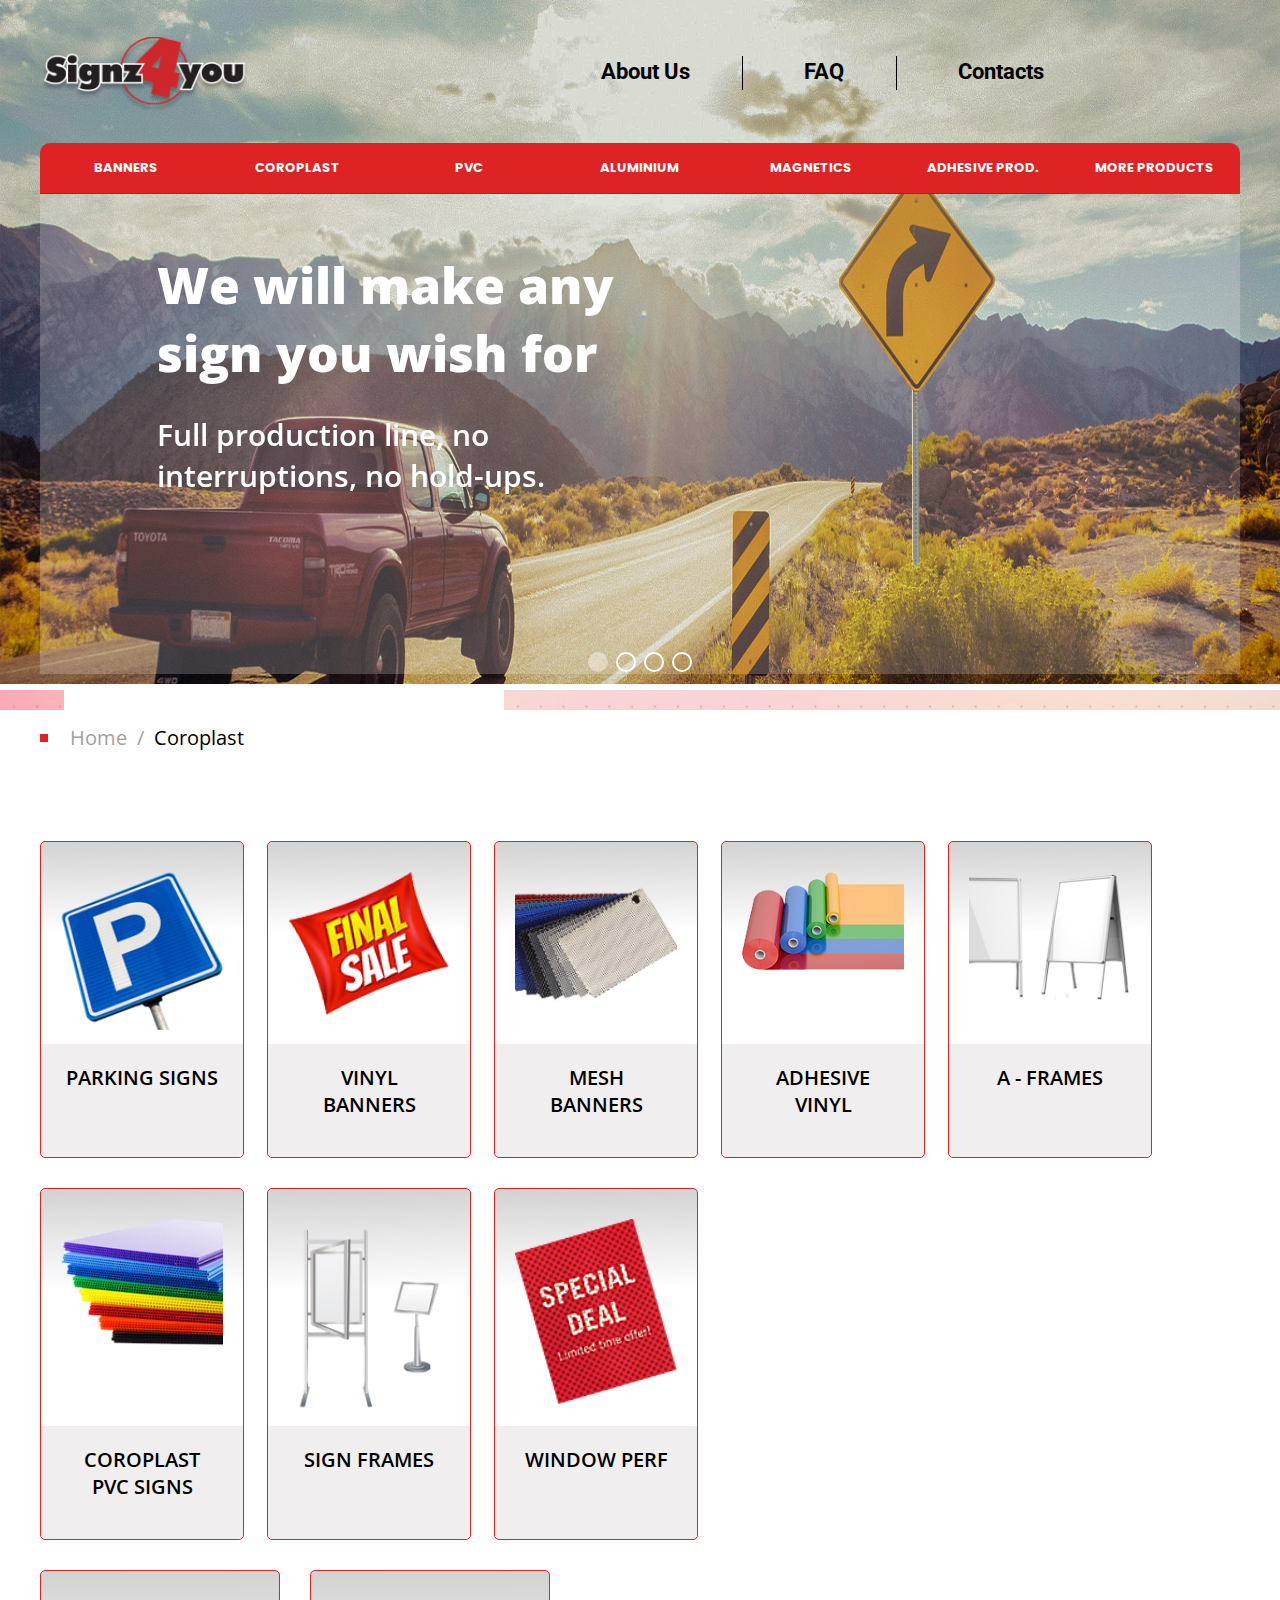
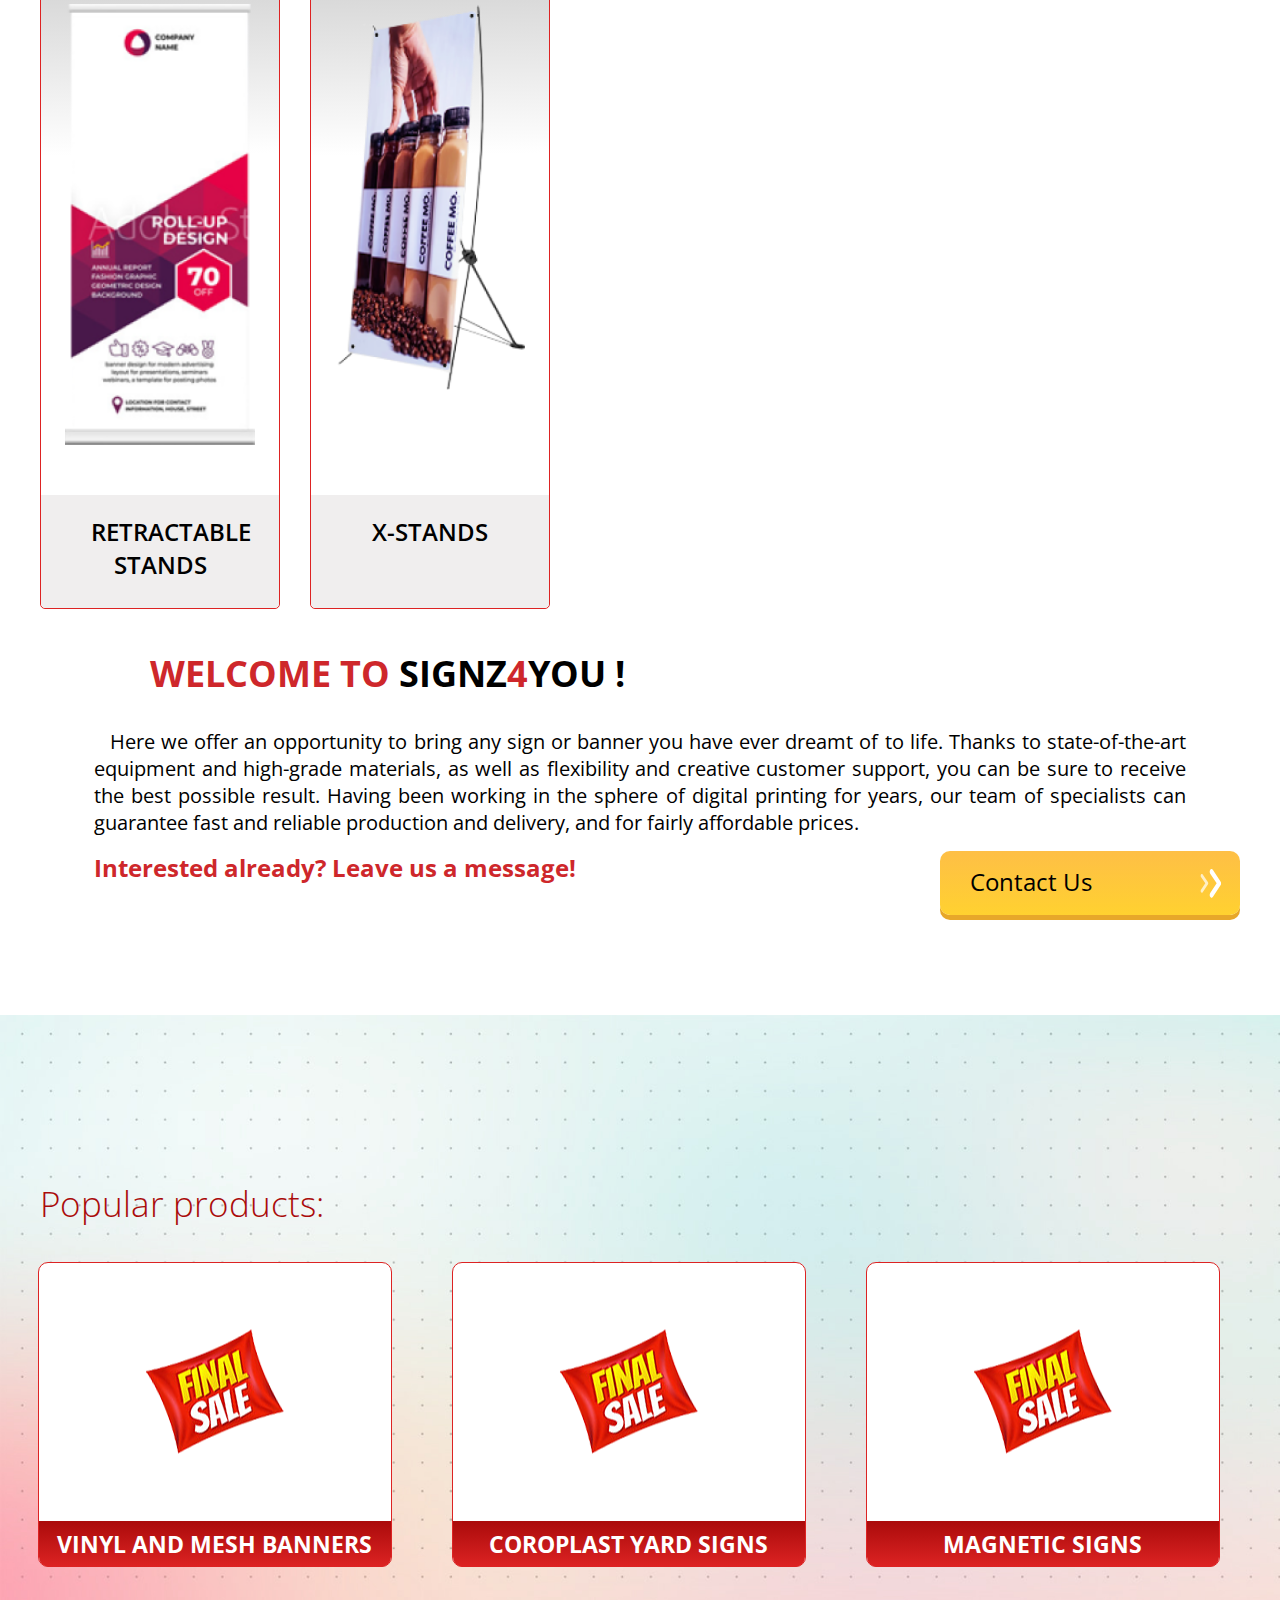
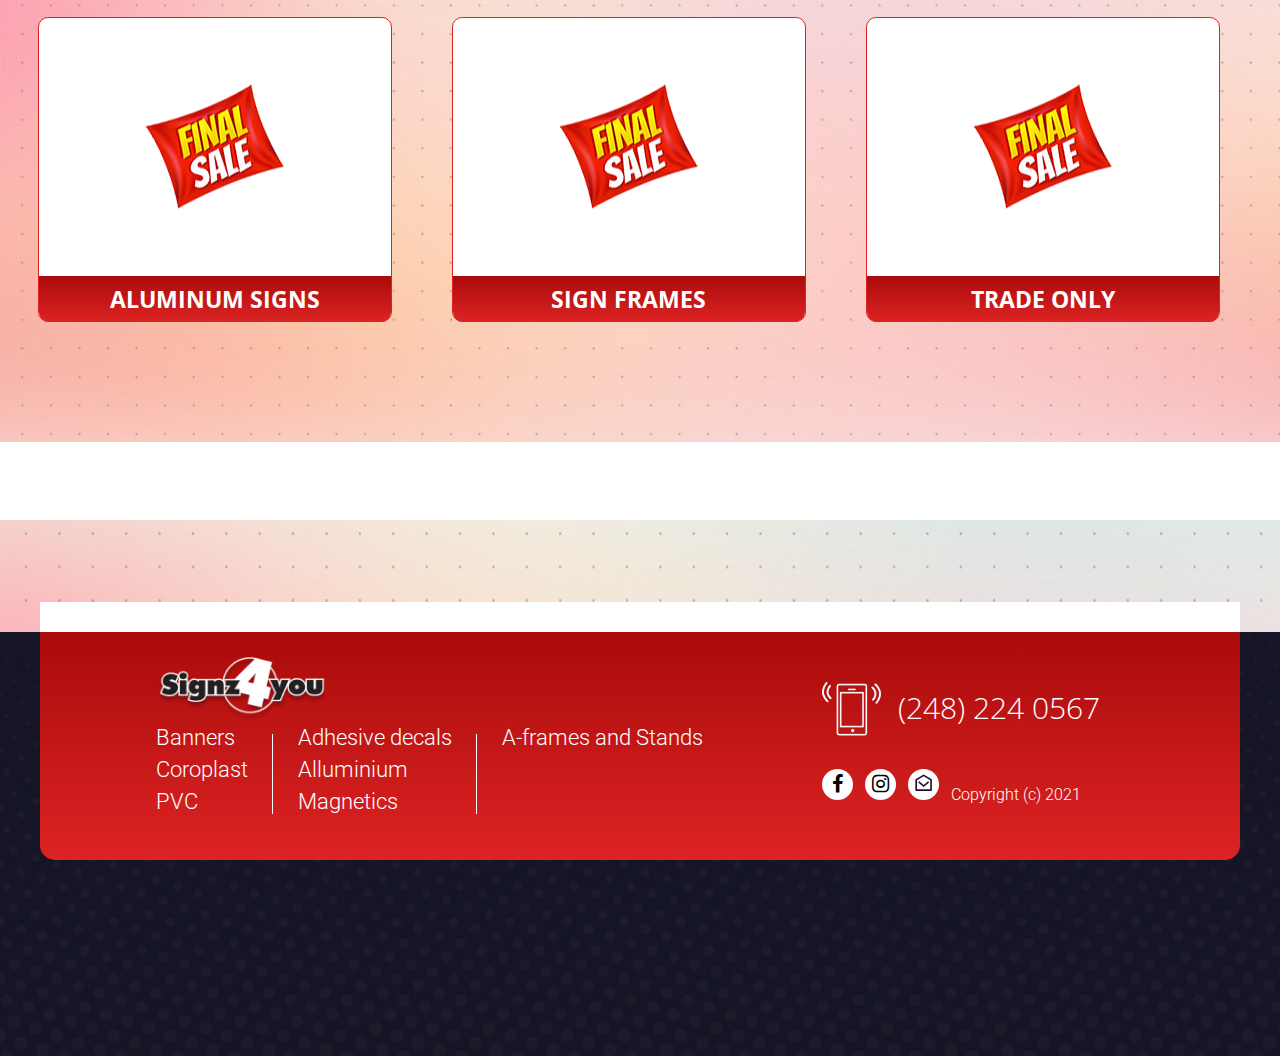
==== commit e8ee6fdb: "commit" ====
--- a/index.html
+++ b/index.html
@@ -16,8 +16,8 @@
         <div class="bg_img_header">
             <img src="img/index/header_photo1.png" alt="" class="head_bg_item head_bg_item-active">
             <img src="img/contact_us/banner.png" alt="" class="head_bg_item">
-            <img src="img/index/header_photo1.png" alt="" class="head_bg_item">
-            <img src="img/contact_us/banner.png" alt="" class="head_bg_item">
+            <img src="https://lh3.googleusercontent.com/proxy/wlhqX3fO-5Xhm_fJSFxtic86rrj6dprfR638eGTNDeWBHCQpVGdiXKq7XPTyLVYMiELeCqrxF8DZhoP-TpVYZRXqtzBUd0ehp3lNm0FWQE1tFLX1tKk8rw-amf3xsWUDEWHz2Q" alt="" class="head_bg_item">
+            <img src="[data-uri]" alt="" class="head_bg_item">
         </div>
 
         <section class="navigation">
@@ -45,6 +45,87 @@
                     </ul>
                 </div>  
             </div>
+        </section>
+        <section class="mob_header">
+            <div class="burger">
+                <div class="burger_button">
+                    <div></div>
+                    <div></div>
+                    <div></div>
+                </div>
+
+                <div class="burger_content">
+                    <div class="top_nav">
+                        <ul>
+                            <li>
+                                <a href="#">About</a>
+                            </li>
+                            <li>
+                                <a href="#">FAQ</a>
+                            </li>
+                            <li>
+                                <a href="#">Contact</a>
+                            </li>
+                        </ul>
+                    </div>
+
+                    <div class="bot_nav">
+                        <ul>
+                            <li>
+                                <a href="#">BANNERS</a>
+                            </li>
+                            <li>
+                                <a href="#">COROPLAST</a>
+                            </li>
+                            <li>
+                                <a href="#">PVC</a>
+                            </li>
+                            <li>
+                                <a href="#">ALUMINIUM</a>
+                            </li>
+                            <li>
+                                <a href="#">MAGNETICS</a>
+                            </li>
+                            <li>
+                                <a href="#">ADHESIVE PROD.</a>
+                            </li>
+                            <li>
+                                <a href="#">MORE PRODUCTS</a>
+                            </li>
+
+                            
+                        </ul>
+                    </div>
+
+
+                    <a href="#" class="btn_back">
+                        <div class="circle">
+                            <svg width="77" height="77" viewBox="0 0 77 77" fill="none" xmlns="http://www.w3.org/2000/svg">
+                                <path fill-rule="evenodd" clip-rule="evenodd" d="M38.5 72.1875C47.4345 72.1875 56.003 68.6383 62.3207 62.3207C68.6383 56.003 72.1875 47.4345 72.1875 38.5C72.1875 29.5655 68.6383 20.997 62.3207 14.6793C56.003 8.36171 47.4345 4.8125 38.5 4.8125C29.5655 4.8125 20.997 8.36171 14.6793 14.6793C8.36171 20.997 4.8125 29.5655 4.8125 38.5C4.8125 47.4345 8.36171 56.003 14.6793 62.3207C20.997 68.6383 29.5655 72.1875 38.5 72.1875ZM38.5 77C48.7108 77 58.5035 72.9438 65.7236 65.7236C72.9438 58.5035 77 48.7108 77 38.5C77 28.2892 72.9438 18.4965 65.7236 11.2764C58.5035 4.05624 48.7108 0 38.5 0C28.2892 0 18.4965 4.05624 11.2764 11.2764C4.05624 18.4965 0 28.2892 0 38.5C0 48.7108 4.05624 58.5035 11.2764 65.7236C18.4965 72.9438 28.2892 77 38.5 77Z" fill="#AA0B0B"/>
+                                <path fill-rule="evenodd" clip-rule="evenodd" d="M40.2033 54.6412C40.4274 54.4177 40.6052 54.1522 40.7265 53.8598C40.8478 53.5675 40.9102 53.2541 40.9102 52.9376C40.9102 52.6211 40.8478 52.3077 40.7265 52.0154C40.6052 51.723 40.4274 51.4575 40.2033 51.234L27.4646 38.5001L40.2033 25.7662C40.427 25.5425 40.6045 25.2769 40.7256 24.9846C40.8466 24.6923 40.909 24.379 40.909 24.0626C40.909 23.7462 40.8466 23.4329 40.7256 23.1406C40.6045 22.8483 40.427 22.5827 40.2033 22.359C39.9796 22.1353 39.714 21.9578 39.4217 21.8367C39.1293 21.7156 38.8161 21.6533 38.4997 21.6533C38.1833 21.6533 37.87 21.7156 37.5777 21.8367C37.2854 21.9578 37.0198 22.1353 36.796 22.359L22.3585 36.7965C22.1345 37.02 21.9567 37.2855 21.8354 37.5779C21.7141 37.8702 21.6516 38.1836 21.6516 38.5001C21.6516 38.8166 21.7141 39.13 21.8354 39.4223C21.9567 39.7147 22.1345 39.9802 22.3585 40.2037L36.796 54.6412C37.0196 54.8653 37.2851 55.0431 37.5774 55.1644C37.8698 55.2857 38.1832 55.3482 38.4997 55.3482C38.8162 55.3482 39.1296 55.2857 39.4219 55.1644C39.7142 55.0431 39.9798 54.8653 40.2033 54.6412Z" fill="#AA0B0B"/>
+                                <path fill-rule="evenodd" clip-rule="evenodd" d="M55.3438 38.5C55.3438 37.8618 55.0902 37.2498 54.639 36.7985C54.1877 36.3473 53.5757 36.0938 52.9375 36.0938H28.875C28.2368 36.0938 27.6248 36.3473 27.1735 36.7985C26.7223 37.2498 26.4688 37.8618 26.4688 38.5C26.4688 39.1382 26.7223 39.7502 27.1735 40.2015C27.6248 40.6527 28.2368 40.9062 28.875 40.9062H52.9375C53.5757 40.9062 54.1877 40.6527 54.639 40.2015C55.0902 39.7502 55.3438 39.1382 55.3438 38.5Z" fill="#AA0B0B"/>
+                            </svg>
+                                
+                        </div>
+                    </a>
+                </div>
+
+            </div>
+
+            <div class="logo">
+                <img src="img/faq/mob_logo_head.png" alt="">
+            </div>
+
+            <h1>
+                We will make any 
+                sign you wish for
+            </h1>
+
+            <p>
+                Full production line, no 
+                interruptions, no hold-ups.s
+            </p>
+
         </section>
 
         <section class="banner">
@@ -383,7 +464,7 @@
         <section class="about_us index_content">
             <div class="container">
                 <div class="page_nav_line">
-                    <img src="img/contact_us/page_nav_line.png" alt="">
+                    <img src="img/index/line_top_ind.png" alt="">
                 </div>
                 <div class="page_nav">
                     <ul>
@@ -406,20 +487,20 @@
                    
                     <div class="col_left">
                         <div class="coroplast_wrapper_item">
-                            <div class="img">
-                                <a href="#">
-                                    <img src="img/index/plutka.png" alt="">
-                                </a>
-                               
-                            </div>
-                            <div class="txt">
-                                <a href="#">
-                                    <span>RETRACTABLE STANDS</span>
-                                </a>
-                                
-                            </div>
-                        </div>
-    
+                                <div class="img">
+                                    <a href="#">
+                                        <img src="img/index/plutka.png" alt="">
+                                    </a>
+                                   
+                                </div>
+                                <div class="txt">
+                                    <a href="#">
+                                        <span>RETRACTABLE STANDS</span>
+                                    </a>
+                                    
+                                </div>
+                        </div>
+
                         <div class="coroplast_wrapper_item">
                             <div class="img">
                                 <a href="#">
@@ -434,7 +515,10 @@
                                 
                             </div>
                         </div>
+
                     </div>
+
+
                     <div class="col_right">
 
                         <div class="coroplast_wrapper_item coroplast_wrapper_item-mod">
@@ -582,6 +666,108 @@
                             </div>
                         </div>
                     </div>
+
+                    <div class="mob_wrapper_prod">
+                        <div class="coroplast_wrapper_item">
+                            <div class="img">
+                                <a href="#">
+                                    <img src="img/index/plutka.png" alt="">
+                                </a>
+                               
+                            </div>
+                            <div class="txt">
+                                <a href="#">
+                                    <span>RETRACTABLE STANDS</span>
+                                </a>
+                                
+                            </div>
+                        </div>
+                        <div class="coroplast_wrapper_item">
+                            <div class="img">
+                                <a href="#">
+                                    <img src="img/index/plutka.png" alt="">
+                                </a>
+                               
+                            </div>
+                            <div class="txt">
+                                <a href="#">
+                                    <span>RETRACTABLE STANDS</span>
+                                </a>
+                                
+                            </div>
+                        </div>
+                        <div class="coroplast_wrapper_item">
+                            <div class="img">
+                                <a href="#">
+                                    <img src="img/index/plutka.png" alt="">
+                                </a>
+                               
+                            </div>
+                            <div class="txt">
+                                <a href="#">
+                                    <span>RETRACTABLE STANDS</span>
+                                </a>
+                                
+                            </div>
+                        </div>
+                        <div class="coroplast_wrapper_item">
+                            <div class="img">
+                                <a href="#">
+                                    <img src="img/index/plutka.png" alt="">
+                                </a>
+                               
+                            </div>
+                            <div class="txt">
+                                <a href="#">
+                                    <span>RETRACTABLE STANDS</span>
+                                </a>
+                                
+                            </div>
+                        </div>
+                        <div class="coroplast_wrapper_item">
+                            <div class="img">
+                                <a href="#">
+                                    <img src="img/index/plutka.png" alt="">
+                                </a>
+                               
+                            </div>
+                            <div class="txt">
+                                <a href="#">
+                                    <span>RETRACTABLE STANDS</span>
+                                </a>
+                                
+                            </div>
+                        </div>
+                        <div class="coroplast_wrapper_item">
+                            <div class="img">
+                                <a href="#">
+                                    <img src="img/index/plutka.png" alt="">
+                                </a>
+                               
+                            </div>
+                            <div class="txt">
+                                <a href="#">
+                                    <span>RETRACTABLE STANDS</span>
+                                </a>
+                                
+                            </div>
+                        </div>
+                        <div class="coroplast_wrapper_item">
+                            <div class="img">
+                                <a href="#">
+                                    <img src="img/index/plutka.png" alt="">
+                                </a>
+                               
+                            </div>
+                            <div class="txt">
+                                <a href="#">
+                                    <span>RETRACTABLE STANDS</span>
+                                </a>
+                                
+                            </div>
+                        </div>
+                    </div>
+                    
 
 
 
@@ -738,15 +924,18 @@
     </main>
     
     <footer>
-        <section class="footer footer_faq footer_coroplast">
+        <section class="footer footer_faq">
             <div class="container">
                 <div class="footer_wrapper">
                     <div class="left_block">
                         <div class="logo">
                             <img src="img/footer/logo.png" alt="">
                         </div>
+
                         <div class="left_block_list">
                             <ul>
+                                <p class="logo_prod_ul">PRODUCTS</p>
+
                                 <li>
                                     <a href="#">Banners</a>
                                 </li>
@@ -756,7 +945,9 @@
                                 <li>
                                     <a href="#">PVC</a>
                                 </li>
+                                
                             </ul>
+
                             <ul>
                                 <li>
                                     <a href="#">Adhesive decals</a>
@@ -768,6 +959,7 @@
                                     <a href="#">Magnetics</a>
                                 </li>
                             </ul>
+
                             <ul>
                                 <li>
                                     <a href="#">A-frames and Stands</a>
@@ -777,7 +969,9 @@
                         </div>
                     </div>
                     <div class="right_block">
+                        <p class="logo_prod_ul">CONTACTS</p>
                         <div class="phone">
+                            
                             <img src="img/footer/phone.png" alt="">
                             <a href="tel:2482240567">(248) 224 0567</a>
                         </div>
@@ -799,6 +993,10 @@
                                     
                             </a>
                             <p>Copyright (c) 2021</p>
+                        </div>
+
+                        <div class="logo logo_footer_mob">
+                            <img src="img/footer/logo.png" alt="">
                         </div>
 
                     </div>
--- a/css/style.css
+++ b/css/style.css
@@ -101,10 +101,13 @@
     text-align: center;
     flex-basis: 14.3%;
     position: relative;
-    
-}
-
-
+    border-bottom: 1px solid rgba(0, 0, 0, 0.18);
+    
+}
+
+.top_nav_block ul li:last-child{
+    border: none;
+}
 
 
 .top_nav_block ul li .submenu_list{
@@ -831,7 +834,7 @@
 
 .payment_info_content .description_card{
     max-width: 757px;
-    margin-top: -12px;
+    margin-top: 0px;
 }
 
 .payment_info_content .description_card p{
@@ -876,6 +879,25 @@
 }
 
 
+
+.payment_info_content .description_card .img_card{
+    position: relative;
+}
+.payment_info_content .description_card .img_card img{
+    width: 100%;
+}
+.payment_info_content .description_card .img_card .mask{
+    position: absolute;
+    top: 110px;
+    right: 202px;
+    width: 134px;
+    height: 48px;
+    background: #C92A4B;
+    border-radius: 10px;
+}
+
+
+
 .shipping_wrapper .form_block{
     width: 867px;
 }
@@ -925,6 +947,7 @@
 .upload_content{
     display: flex;
     justify-content: space-between;
+    flex-wrap: wrap;
 }
 
 
@@ -997,11 +1020,14 @@
     font-family: 'Open Sans', sans-serif;
 }
 
-
-.upload_content .form_block form table{
+.upload_content .form_block form .table_blockP{
+    margin-top: 50px;
+}
+
+.upload_content .form_block form .table_block table{
     width: 100%;
     border-spacing: 0;
-    margin-top: 50px;
+    
 }
 
 
@@ -1078,13 +1104,13 @@
 
 .upload_content .form_block form .button_block button{
     display: inline-block;
-    
+    width: 235px;
     font-size: 24px;
     font-weight: 400;
     font-family: 'Open Sans', sans-serif;
     border: 2px solid #AA0B0B;
     border-radius: 10px;
-    padding: 13px 89px;
+    padding: 13px 0;
     box-shadow: 0px 5px 0px #aa0b0b;
     cursor: pointer;
     color: #AA0B0B;
@@ -1450,13 +1476,13 @@
 }
 
 
-.coroplast_wrapper .select_order .order_n ul > li + li{
+.coroplast_wrapper .select_order .order_n .order_list_sec ul > li + li{
     margin-left: 25px;
 }
 
 
 
-.coroplast_wrapper .select_order .order_n > ul + ul{
+.coroplast_wrapper .select_order .order_n .order_list_sec > ul + ul{
     margin-top: 40px;
 }
 
@@ -1605,6 +1631,7 @@
     background-image: url('../img/coroplast/product_bg.png');
     padding-bottom: 70px;
     margin-top: 100px;
+    background-size: cover;
 }
 .popular_products_wrapper{
     padding-top: 130px;
@@ -1765,9 +1792,30 @@
 
 .index_content{
     margin-top: 10px;
-}
-
-
+    position: relative;
+}
+.index_content .page_nav_line{
+    position: absolute;
+    top: 0;
+    right:  0;
+    width: 100%;
+}
+
+.index_content .page_nav_line::before{
+    content: "";
+    position: absolute;
+    width: 440px;
+    height: 100%;
+    left: 5%;
+    background-color: #fff;
+}
+
+.index_content .page_nav_line img{
+    width: 100%;
+}
+.index_content .page_nav{
+    padding-top: 30px;
+}
 
 .index_content .coroplast_wrapper{
     display: flex;
@@ -1778,12 +1826,15 @@
 .index_content .coroplast_wrapper .col_left{
     display: flex;
 }
+
+
 .index_content .coroplast_wrapper .col_right{
     display: flex;
     flex-wrap: wrap;
     flex-direction: row;
     width: 100%;
     align-content: space-between;
+    margin-right: -26px;
 }
 
 .coroplast_wrapper_item{
@@ -1826,7 +1877,7 @@
 .coroplast_wrapper_item-mod{
     width: 200px;
     height: auto;
-    margin-right: 16px;
+    margin-right: 23px;
 }
 
 
@@ -1935,36 +1986,674 @@
     margin-top: 4px;
 }
 
-
-
-
-
-
-
-
-
-
 .welcome_wrapper .contact_us_block{
     margin-top: 15px;
     padding-left: 54px;
 }
-
-
-
-
-
-
-
-
-
-
-
-
-
-
-
-
-
-
-
-
+.footer_wrapper .logo_footer_mob{
+    display: none;
+}
+
+.logo_prod_ul{
+    display: none;
+}
+.mob_header{
+    display: none;
+}
+
+.burger{
+    display: flex;
+    justify-content: flex-end;
+}
+.burger_button{
+    width: 35px;
+    height: 18px;
+    display: flex;
+    flex-direction: column;
+    justify-content: space-between;
+    z-index: 10;
+}
+.burger_button div{
+    background-color: #fff;
+    height: 4px;
+    border-radius: 5px;
+}
+
+.burger_content{
+    padding-right: 125px;
+    padding-top: 210px;
+    padding-bottom: 90px;
+    position: fixed;
+    width: 100%;
+    height: 100%;
+    top: 0;
+    left: 0;
+    background-color: rgba(170, 11, 11, 0.9);
+    overflow: auto;
+    display: none;
+    z-index: 9;
+}
+
+
+
+.burger_content .top_nav ul {
+    list-style: none;
+    margin: 0;
+    padding: 0;
+}
+
+.burger_content .top_nav ul li a{
+    color: #fff;
+    font-weight: 600;
+    font-size: 20px;
+    font-family: 'Open Sans', sans-serif;
+    display: block;
+}
+
+.burger_content .top_nav ul li{
+    background-color: rgba(255, 255, 255, 0.6);
+    border-radius:0 10px 10px 0 ;
+    padding: 7px 0;
+    text-align: center;
+}
+
+
+.burger_content .top_nav > ul li + li{
+    margin-top: 10px
+}
+
+
+
+.burger_content .bot_nav{
+    background-color: #000;
+    padding-left: 39px;
+    border-radius: 0 10px 10px 0;
+    margin-top: 54px;
+    padding-top: 30px;
+    padding-bottom: 160px;
+}
+
+
+
+
+.burger_content .bot_nav ul{
+    list-style: none;
+    margin: 0;
+    padding: 0;
+
+}
+.burger_content .bot_nav ul li{
+    border-bottom: 1px solid #5A5858;
+    padding: 10px 0;
+    position: relative;
+}
+
+.burger_content .bot_nav ul li::before{
+    content: "";
+    position: absolute;
+    width: 54px;
+    height: 4px;
+    background-color: #C4C4C4;
+    bottom: -4px;
+    left: 0;
+}
+
+.burger_content .bot_nav ul li:last-child{
+    border: none;
+}
+
+
+
+
+
+
+.burger_content .bot_nav ul li a{
+    color: #fff;
+    font-weight: 700;
+    font-size: 20px;
+    font-family: 'Open Sans', sans-serif;
+    text-transform: uppercase;
+    display: block;
+}
+
+
+
+
+.burger_content .btn_back{
+    width: 117px;
+    height: 117px;
+    border-radius: 50%;
+    background-color: rgba(255, 255, 255, 0.2);
+    position: relative;
+    display: block;
+    margin: -58px 0px 0 120px;
+}
+
+
+.burger_content .btn_back .circle{
+    width: 89px;
+    height: 89px;
+    border-radius: 50%;
+    background-color: #fff;
+    position: absolute;
+    top: 50%;
+    left: 50%;
+    transform: translate(-50%,-50%);
+}
+
+
+
+
+
+.burger_content .btn_back .circle svg{
+    position: absolute;
+    top: 51%;
+    left: 51%;
+    transform: translate(-50%,-50%);
+}
+
+
+
+
+
+
+
+
+.mob_header .logo {
+    text-align: center;
+    z-index: 10;
+}
+
+
+.mob_header h1{
+    font-family: 'Open Sans', sans-serif;
+    font-size: 28px;
+    font-weight: 800;
+    color: #fff;
+    text-shadow: 0px 4px 4px rgba(0, 0, 0, 0.25);
+    text-align: center;
+    margin: 20px 0;
+}
+.mob_header p{
+    font-family: 'Open Sans', sans-serif;
+    font-weight: 600;
+    font-size: 18px;
+    color: #000;
+    text-align: center;
+    margin: 0;
+}
+
+.mob_wrapper_prod{
+    display: none;
+}
+
+
+
+@media screen and (max-width: 1440px){
+    .faq_wrapper{
+        padding-left: 50px;
+    }
+    .top_nav_block ul li a{
+        font-size: 16px;
+    }
+    .top_nav_block ul li a {
+        font-size: 13px;
+    }
+    .page_nav_line img{
+        width: 80%;
+    }
+    .about_us_wrapper .block_photo_list .photo_list_item{
+        flex-basis: 27%;;
+    }
+    .products_content_item .txt span{
+        font-size: 23px;
+        padding: 4px 0;
+    }
+    .upload_content .form_block{
+        width: 700px;
+    }
+    .coroplast_wrapper_item-mod{
+        flex-basis: 22%;
+    }
+    .coroplast_wrapper_item{
+        width: 240px;
+    }
+}
+
+
+@media screen and (max-width: 1366px){
+    .products_content_item{
+        flex-basis: 28%;
+    } 
+    .coroplast_wrapper_item-mod{
+        flex-basis: 20%;
+    }
+    .coroplast_wrapper_item-mod .img img{
+        width: 80%;
+    }
+    .coroplast_wrapper_item{
+        width: 240px;
+    }
+    .coroplast_wrapper_item .img img{
+        width: 80%;
+    }
+    .index_content .coroplast_wrapper .col_right{
+        margin-right: -100px;
+    }
+}
+
+
+@media screen and (max-width: 1280px){
+    .faq_wrapper .faq_wrapper_item .img{
+        height: 250px;
+    }
+
+    .faq_wrapper .faq_wrapper_item .txt p{
+        font-size: 16px;
+    }
+    .about_us_wrapper .block_photo_list .photo_list_item {
+        flex-basis: 26%;
+    }
+    .coroplast_wrapper .select_order .order_n{
+        margin-left: 70px;
+    }
+    .payment_info_content .description_card{
+        width: 500px;
+    }
+    .upload_content .form_block {
+        width: 570px;
+    }
+    .upload_content .form_block form .button_block{
+        flex-wrap: wrap;
+        justify-content: center;
+    }
+    .upload_content .form_block form .button_block button{
+        margin-bottom: 30px;
+    }
+    .upload_wrapper .option_form .txt {
+        max-width: 355px;
+        
+    }
+    .index_content .coroplast_wrapper{
+        flex-wrap: wrap-reverse;
+    }
+    .index_content .coroplast_wrapper .col_right{
+        /* justify-content: center; */
+    }
+    .coroplast_wrapper_item-mod:nth-child(-n+4){
+        margin-bottom: 30px;
+    }
+    .coroplast_wrapper_item-mod {
+        flex-basis: 17%;
+        margin-bottom: 30px;
+    }
+   
+}
+
+@media screen and (max-width: 1024px){
+    .navigation_wrapper .nav_list li a{
+        font-size: 15px;
+    }
+    .navigation_wrapper .nav_list li:nth-child(-n+2) a::after{
+        top: -5px;
+    }
+    .faq_wrapper .faq_wrapper_item{
+        flex-basis: 28%;
+    }
+    .faq_wrapper .faq_wrapper_item .img {
+        height: 210px;
+    }
+    .faq_wrapper .faq_wrapper_item .txt p {
+        font-size: 14px;
+    }
+    .faq_wrapper .faq_wrapper_item .txt span{
+        font-size: 28px;
+    }
+    .faq_wrapper .faq_wrapper_item .txt a{
+        margin-top: 20px;
+        width: 200px;
+        height: 54px;
+        padding: 6px 0;
+        font-size: 22px;
+    }
+    .about_us_wrapper .block_photo_list .photo_list_item{
+        margin: 0 32px;
+    }
+    .coroplast_wrapper .select_order{
+        flex-wrap: wrap;
+    }
+    .coroplast_wrapper .select_order .order_n {
+        margin-left: 0;
+        margin-top: 30px;
+    }
+    .products_content_item {
+        flex-basis: 44%;
+    }
+    .payment_info_content{
+        flex-wrap: wrap;
+        justify-content: center;
+    }
+    .payment_info_content .description_card{
+        margin-top: 30px;
+    }
+    .upload_content{
+        justify-content: center;
+    }
+    .upload_content .form_block{
+        width: 90%;
+    }
+    .upload_content .form_block form .button_block{
+        justify-content: space-between;
+    }
+    .upload_fild_block{
+        width: 90%;
+        margin-top: 30px;
+    }
+    .coroplast_wrapper_item-mod{
+        flex-basis: 21%;
+    }
+}
+
+@media screen and (max-width: 770px){
+    .faq_wrapper .faq_wrapper_item {
+        flex-basis: 45%;
+    }
+    .faq_wrapper {
+        padding-left: 0;
+    }
+    .faq_wrapper .faq_wrapper_item{
+        margin: 0 17px;
+        margin-bottom: 30px;
+    }
+    .page_pagination{
+        justify-content: space-between;
+    }
+    .page_nav_line img {
+        width: 70%;
+    }
+    .navigation_wrapper{
+        display: none;
+    }
+    .top_nav_block ul li a {
+        font-size: 9px;
+    }
+    .top_nav_block{
+        display: none;
+    }
+    .navigation{
+        display: none;
+    }
+    .banner_wrapper{
+        display: none;
+    }
+    .page_nav_line, .page_nav{
+        display: none;
+    }
+
+    .mob_header{
+        display: block;
+        background: linear-gradient(180deg, #AA0B0B 0%, #DD2323 100%);
+        padding: 13px 28px 102px;
+    }
+    .footer_wrapper .left_block_list{
+        flex-wrap: wrap;
+    }
+    .footer_wrapper .left_block_list{
+        flex-wrap: wrap;
+        flex-direction: column;
+    }
+    .footer_wrapper{
+        background: transparent;
+        padding: 0;
+        flex-direction: column;
+    }
+    .footer_wrapper .left_block_list ul:nth-child(-n+2)::after{
+        display: none;
+    }
+    .footer_wrapper .left_block_list > ul + ul{
+        margin: 0;
+    }
+    .footer_wrapper .logo{
+        display: none;
+    }
+    .footer_wrapper .logo_footer_mob{
+        display: block;
+        margin: 0 auto;
+        margin-top: 30px;
+    }
+
+    .footer_wrapper .left_block_list ul p{
+        font-family: 'Roboto', sans-serif;
+        color: #FC0707;
+        font-size: 13px;
+        font-weight: 500;
+        border-bottom: 1px solid #DD2323;
+        width: 47%;
+        margin-bottom: 17px;
+    }
+
+
+
+
+
+    .footer_wrapper .right_block p{
+        font-family: 'Roboto', sans-serif;
+        color: #FC0707;
+        font-size: 13px;
+        font-weight: 500;
+        border-bottom: 1px solid #DD2323;
+        width: 47%;
+        margin-bottom: 17px;
+    }
+
+    .footer_wrapper .secial_links p {
+        font-family: 'Roboto', sans-serif;
+        font-weight: 300;
+        font-size: 16px;
+        color: #fff;
+        border: none
+    }
+    .footer_wrapper .secial_links{
+        flex-wrap: wrap;
+        justify-content: center;
+    }
+    .footer_wrapper .secial_links p{
+        width: 100%;
+        text-align: center;
+    }
+    
+    .footer_faq{
+        padding-bottom: 40px;
+    }
+    .logo_prod_ul{
+        display: block;
+    }
+    .about_us_wrapper .block_photo_list .photo_list_item {
+        flex-basis: 40%;
+        margin-bottom: 30px;
+    }
+    .contacts_wrapper .form_block form .capcha_btn{
+        flex-wrap: wrap;
+    }
+    .contacts_wrapper .form_block{
+        padding: 34px 20px 80px;
+    }
+    .coroplast_wrapper .select_order .order_n .order_list_sec{
+        overflow: auto;
+    }
+    .coroplast_wrapper .select_order .order_n .order_list_sec ul{
+        width: 740px;
+    }
+    .products_content_item{
+        flex-basis: 47%;
+        margin: 0 10px;
+        margin-bottom: 30px;
+    }
+    .products_content_item .txt span{
+        font-size: 17px;
+        padding: 8px 0;
+    }
+    .payment_info_wrapper .form_block{
+        width: 90%;
+    }
+    .select_sity_state,
+    .payment_info_wrapper .btn_back_next{
+        flex-wrap: wrap;
+    }
+    .payment_info_wrapper .btn_back_next{
+        justify-content: center;
+    }
+    .country_zip_code{
+        flex-wrap: wrap;
+    }
+    .shipping_content .form_block .select_sity_state .select{
+        min-width: 257px;
+    }
+    .upload_content .form_block form .button_block{
+        justify-content: center;
+    }
+    .coroplast_wrapper_item-mod {
+        flex-basis: 29%;
+    }
+    .header_index .banner{
+        display: none;
+    }
+    .bg_img_header{
+        display: none;
+    }
+    .header_index{
+        height: auto;
+    }
+    .index_content .coroplast_wrapper .col_left,
+    .index_content .coroplast_wrapper .col_right{
+        display: none;
+    }
+    .index_content .coroplast_wrapper{
+        flex-wrap: nowrap;
+        overflow: auto;
+        margin-top: 0;
+        padding-top: 90px;
+        padding-bottom: 20px;
+
+    }
+    .index_content{
+        background-image: url('../img/index/fon_bg_mob.png');
+        background-size: cover;
+    }
+    .welcome_wrapper .contact_us_block{
+        display: none;
+    }
+    .mob_wrapper_prod{
+        display: block;
+        display: flex;
+    }
+   
+}
+
+@media screen and (max-width: 500px){
+    .page_pagination ul{
+        margin: 0;
+    }
+    .btn_right{
+        margin-left: 0;
+    }
+    .btn_laft{
+        margin-right: 0;
+    }
+    
+    .faq_wrapper .faq_wrapper_item {
+        flex-basis: 100%;
+        margin: 0;
+        margin-bottom: 30px;
+    }
+    .about_us_wrapper p{
+        font-size: 15px;
+    }
+    .about_us_wrapper .block_photo_list .photo_list_item{
+        flex-basis: 100%;
+    }
+    .contacts_wrapper .form_block form .capcha_btn .recapcha img{
+        width: 100%;
+    }
+    .coroplast_wrapper .print_ready .btn_block{
+        flex-wrap: wrap;
+    }
+    .coroplast_wrapper .print_ready .btn_block a span{
+        font-size: 18px;
+        display: flex;
+        flex-direction: column;
+        justify-content: center;
+    }
+    .coroplast_wrapper h1{
+        font-size: 18px;
+    }
+    .coroplast_wrapper .select_order{
+        padding: 28px 20px 15px;
+    }
+    .coroplast_wrapper .product_info h4{
+        padding-left: 15px;
+        font-size: 18px;
+    }
+    .coroplast_wrapper .product_info h3{
+        font-size: 30px;
+    }
+    .products_content_item{
+        margin: 0 0 30px 0;
+        flex-basis: 100%;
+    }
+    .popular_products_wrapper {
+        padding-top: 6px;
+    }
+    .payment_info_wrapper .btn_back_next .back{
+        margin-right: 0;
+        margin-bottom: 30px;
+    }
+    .payment_info_content .description_card p{
+        padding-left: 0;
+    }
+    .country_zip_code .select_country{
+        width: 100%;
+    }
+    .country_zip_code .select_country .select{
+        min-width: 100%;
+    }
+    .upload_content .form_block{
+        width: 100%;
+    }
+    .upload_wrapper h1{
+        font-size: 26px;
+    }
+    .upload_content .form_block form .table_block{
+        overflow: auto;
+    }
+    .upload_content .form_block form .table_block table{
+        width: 568px;
+    }
+    .upload_wrapper .option_form .txt{
+        margin-left: 10px;
+        width: 175px;
+    }
+    .upload_content .form_block form p{
+        font-size: 17px;
+    }
+    .upload_fild_block .capcha_block .capcha img{
+        width: 80%;
+    }
+    .upload_fild_block .capcha_block form button{
+        width: 80%;
+    }
+    .welcome_wrapper h3{
+        padding-left: 0;
+    }
+    .welcome_wrapper p{
+        padding: 0;
+    }
+}
+
+
+
+
+
+
+
+
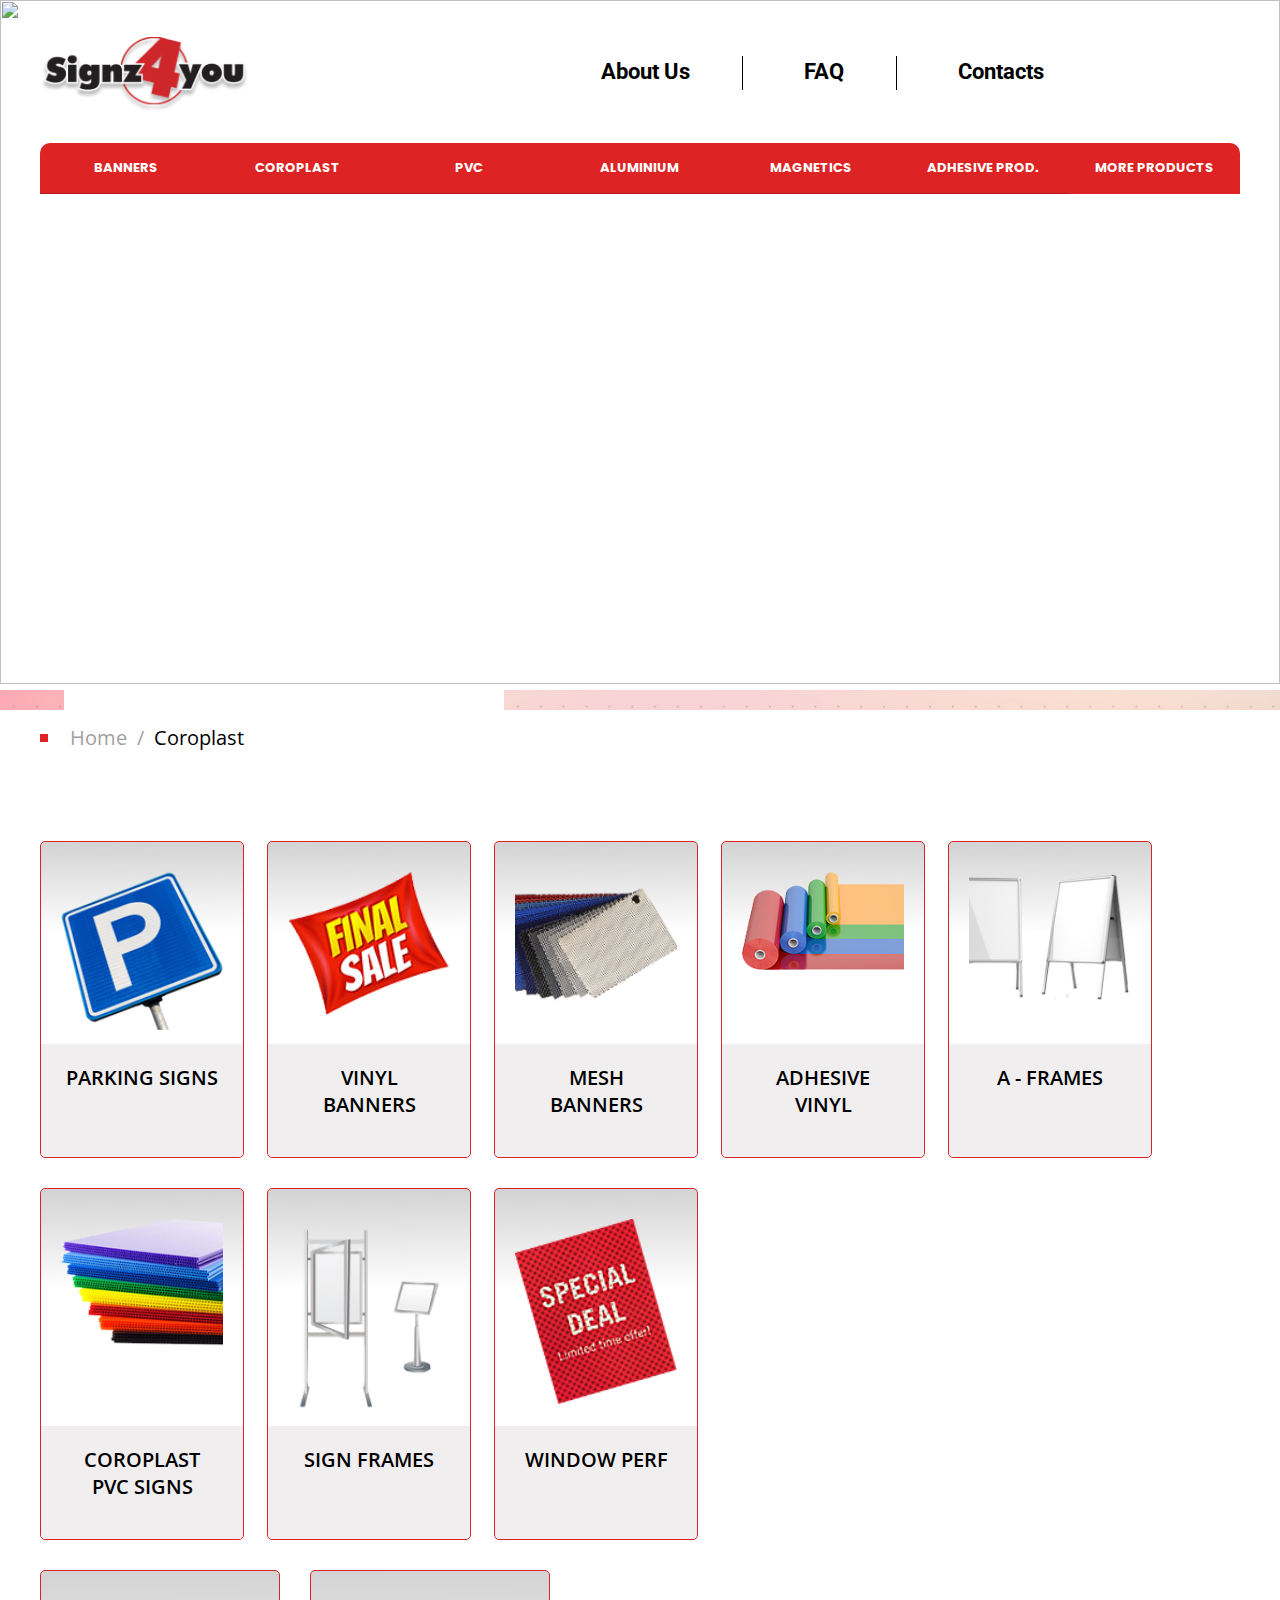
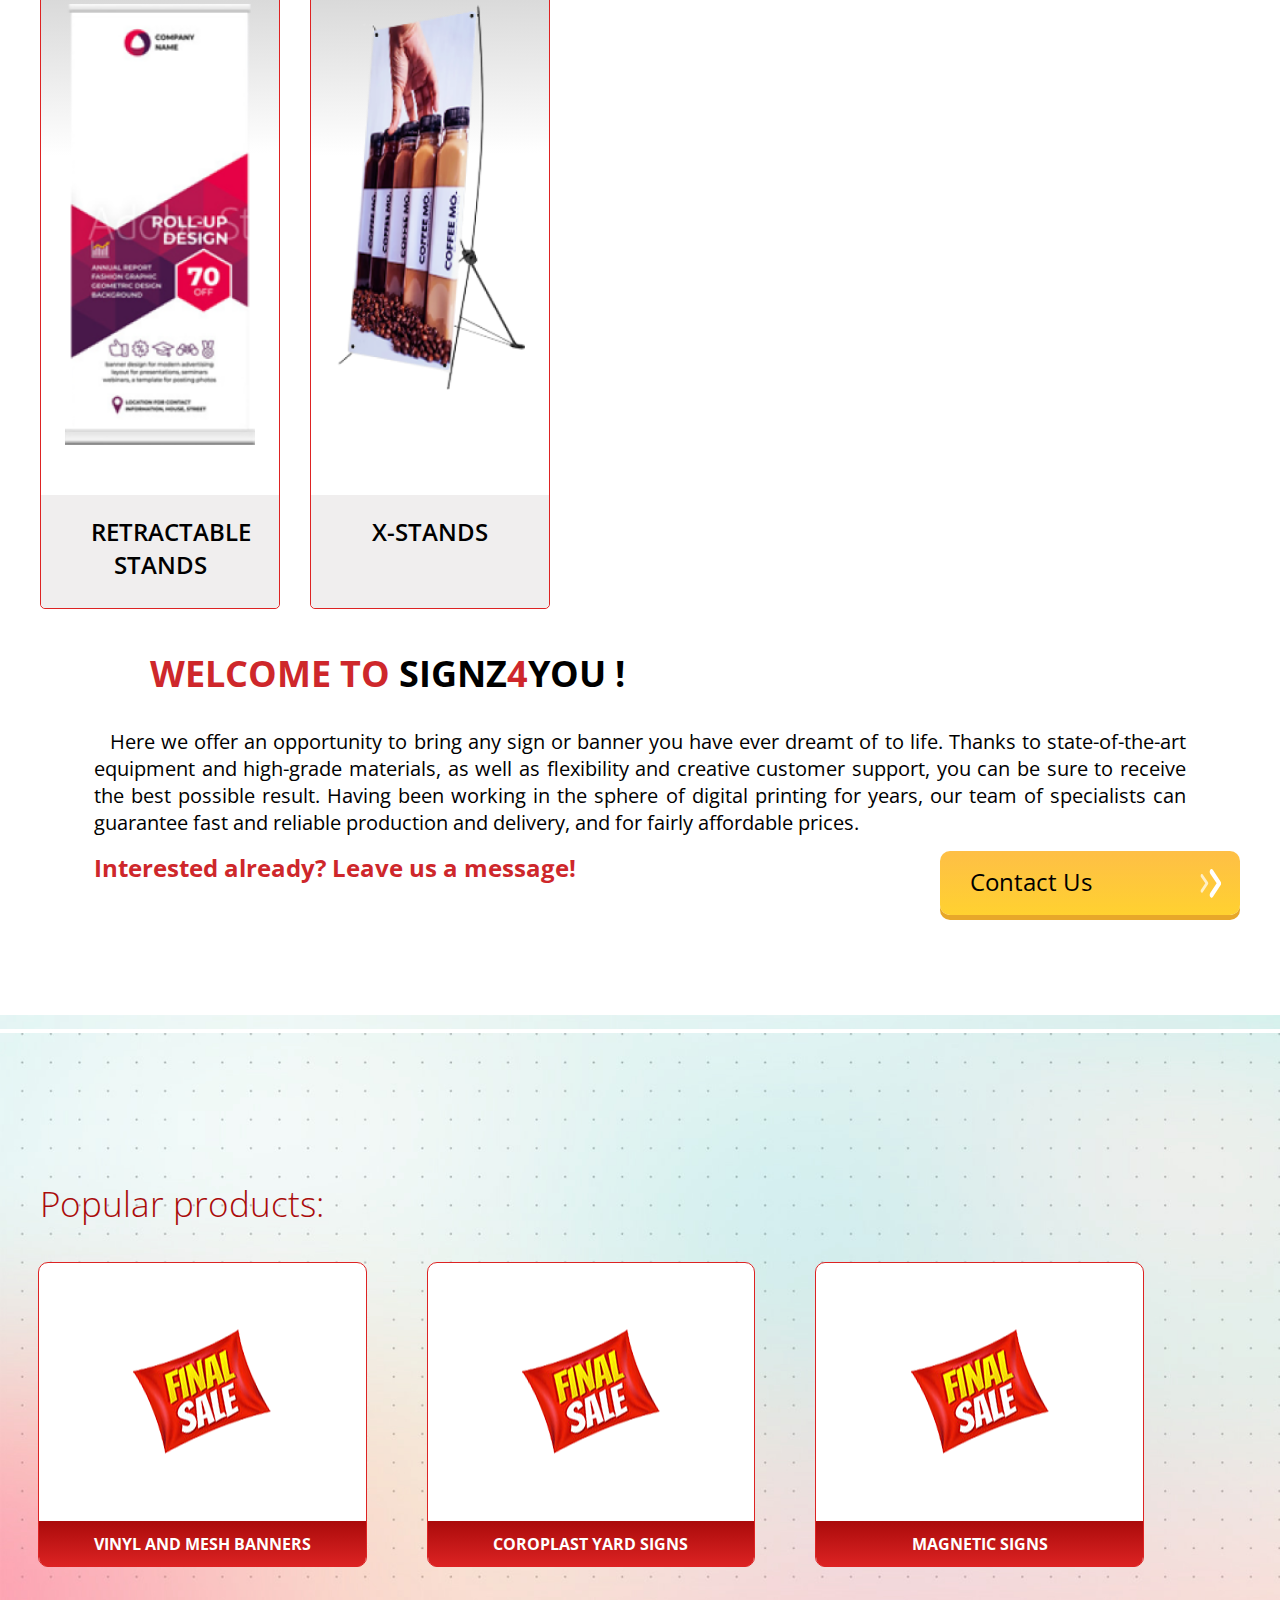
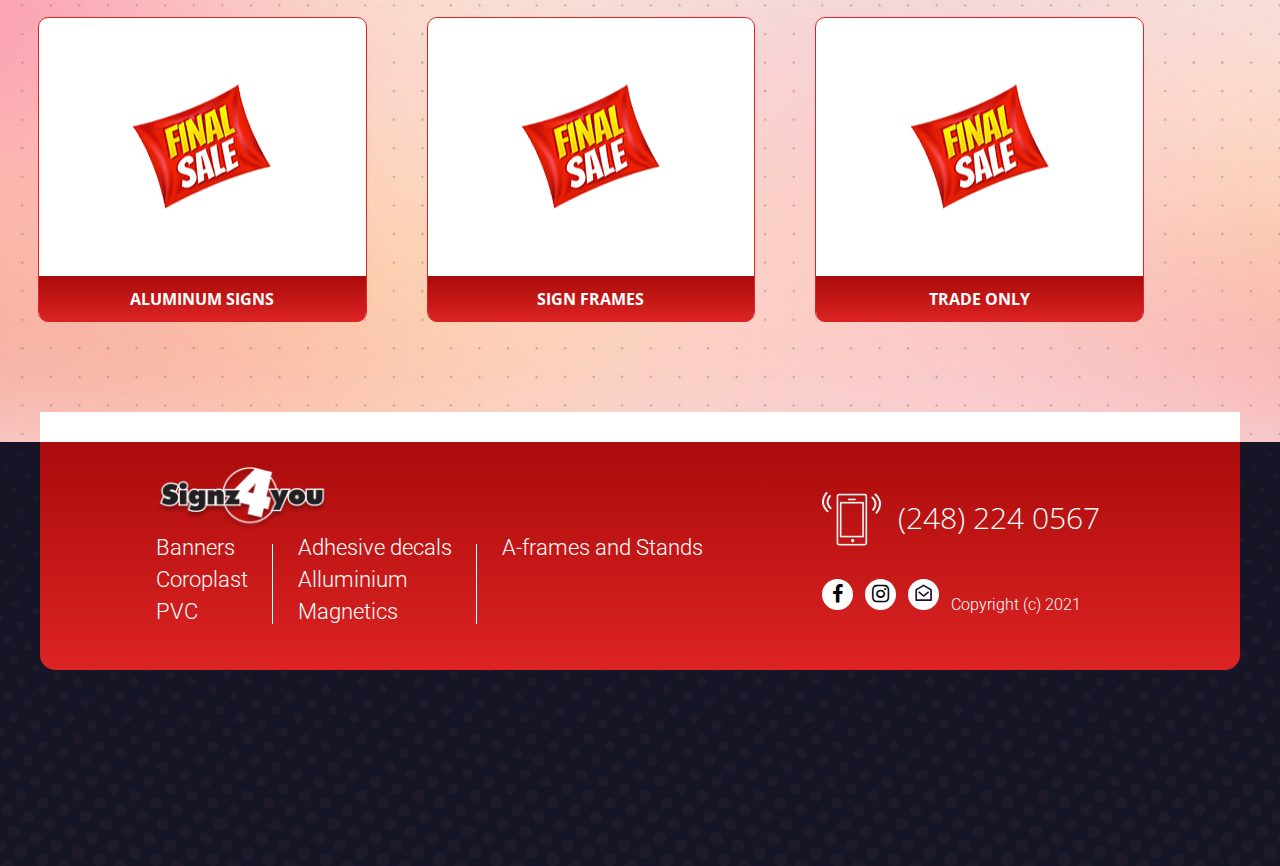
==== commit 97a1b539: "commit" ====
--- a/index.html
+++ b/index.html
@@ -126,6 +126,27 @@
                 interruptions, no hold-ups.s
             </p>
 
+            <a href="#" class="order_btn">
+                Order Now
+                <div class="icon">
+                    <div>
+                        <svg width="6" height="12" viewBox="0 0 6 12" fill="none" xmlns="http://www.w3.org/2000/svg">
+                            <path opacity="0.7" d="M1.56525 11.0427L5.44469 6.43271C5.53045 6.33281 5.59851 6.21396 5.64496 6.08301C5.69142 5.95206 5.71533 5.81161 5.71533 5.66975C5.71533 5.5279 5.69142 5.38744 5.64496 5.25649C5.59851 5.12555 5.53045 5.0067 5.44469 4.9068L1.56525 0.350574C1.4802 0.249855 1.379 0.169912 1.2675 0.115357C1.15601 0.060802 1.03642 0.0327146 0.91563 0.0327146C0.794845 0.0327146 0.675254 0.060802 0.563758 0.115357C0.452261 0.169912 0.351066 0.249855 0.266008 0.350574C0.0955958 0.55191 -5.58177e-05 0.824265 -5.58276e-05 1.10815C-5.58375e-05 1.39204 0.0955958 1.6644 0.266008 1.86573L3.50497 5.66975L0.266008 9.47377C0.096974 9.67392 0.00167955 9.94407 0.000669123 10.226C-2.70646e-05 10.3674 0.0230523 10.5076 0.068585 10.6385C0.114118 10.7694 0.181208 10.8885 0.266008 10.9889C0.348004 11.0932 0.446789 11.1774 0.556654 11.2367C0.666518 11.2959 0.785285 11.3289 0.906092 11.3339C1.0269 11.3389 1.14735 11.3158 1.26049 11.2658C1.37363 11.2158 1.47721 11.1399 1.56525 11.0427Z" fill="#FD0C0C"/>
+                            </svg>
+                            
+                    </div>
+                    <div>
+                        <svg width="10" height="18" viewBox="0 0 10 18" fill="none" xmlns="http://www.w3.org/2000/svg" class="icon_two">
+                            <path d="M3.15821 16.8632L8.97711 9.82695C9.10574 9.67447 9.20784 9.49307 9.27751 9.29321C9.34718 9.09334 9.38306 8.87896 9.38306 8.66245C9.38306 8.44593 9.34718 8.23155 9.27751 8.03168C9.20784 7.83182 9.10574 7.65042 8.97711 7.49794L3.15821 0.543744C3.03062 0.390017 2.87884 0.267999 2.7116 0.184731C2.54436 0.101463 2.36498 0.0585933 2.18381 0.0585933C2.00264 0.0585932 1.82326 0.101463 1.65603 0.184731C1.48879 0.267999 1.337 0.390016 1.20942 0.543744C0.953814 0.851045 0.810344 1.26674 0.810344 1.70004C0.810344 2.13335 0.953814 2.54904 1.20942 2.85634L6.06766 8.66244L1.20942 14.4685C0.955882 14.774 0.812947 15.1864 0.81143 15.6166C0.810386 15.8325 0.845004 16.0465 0.9133 16.2463C0.981596 16.4461 1.08223 16.6279 1.20942 16.7811C1.33241 16.9404 1.48058 17.0689 1.64537 17.1593C1.81016 17.2496 1.9883 17.3001 2.16951 17.3077C2.35071 17.3154 2.53138 17.28 2.70108 17.2037C2.87078 17.1274 3.02615 17.0116 3.15821 16.8632Z" fill="#FD0C0C"/>
+                            </svg>
+                            
+                    </div>
+                </div>
+            </a>
+
+
+
+
         </section>
 
         <section class="banner">
@@ -924,7 +945,18 @@
     </main>
     
     <footer>
-        <section class="footer footer_faq">
+        <section class="footer footer_faq index_footer">
+            
+            <a href="#" class="up_button">
+                <div class="up_button_content">
+                    <svg width="77" height="77" viewBox="0 0 77 77" fill="none" xmlns="http://www.w3.org/2000/svg">
+                        <path fill-rule="evenodd" clip-rule="evenodd" d="M4.8125 38.5C4.8125 47.4345 8.36171 56.003 14.6793 62.3207C20.997 68.6383 29.5655 72.1875 38.5 72.1875C47.4345 72.1875 56.003 68.6383 62.3207 62.3207C68.6383 56.003 72.1875 47.4345 72.1875 38.5C72.1875 29.5655 68.6383 20.997 62.3207 14.6793C56.003 8.36171 47.4345 4.8125 38.5 4.8125C29.5655 4.8125 20.997 8.36171 14.6793 14.6793C8.36171 20.997 4.8125 29.5655 4.8125 38.5ZM-1.68289e-06 38.5C-2.12922e-06 48.7108 4.05623 58.5035 11.2764 65.7236C18.4965 72.9438 28.2892 77 38.5 77C48.7108 77 58.5035 72.9438 65.7236 65.7236C72.9438 58.5035 77 48.7108 77 38.5C77 28.2892 72.9438 18.4965 65.7236 11.2764C58.5035 4.05624 48.7108 -1.23656e-06 38.5 -1.68289e-06C28.2892 -2.12922e-06 18.4965 4.05624 11.2764 11.2764C4.05624 18.4965 -1.23656e-06 28.2892 -1.68289e-06 38.5Z" fill="#AA0B0B"/>
+                        <path fill-rule="evenodd" clip-rule="evenodd" d="M22.3588 40.2033C22.5823 40.4274 22.8478 40.6052 23.1402 40.7265C23.4325 40.8478 23.7459 40.9102 24.0624 40.9102C24.3789 40.9102 24.6923 40.8478 24.9846 40.7265C25.277 40.6052 25.5425 40.4274 25.766 40.2033L38.4999 27.4646L51.2338 40.2033C51.4575 40.427 51.7231 40.6045 52.0154 40.7256C52.3077 40.8466 52.621 40.909 52.9374 40.909C53.2538 40.909 53.5671 40.8466 53.8594 40.7256C54.1517 40.6045 54.4173 40.427 54.641 40.2033C54.8647 39.9796 55.0422 39.714 55.1633 39.4217C55.2844 39.1293 55.3467 38.8161 55.3467 38.4997C55.3467 38.1833 55.2844 37.87 55.1633 37.5777C55.0422 37.2854 54.8647 37.0198 54.641 36.796L40.2035 22.3585C39.98 22.1345 39.7145 21.9567 39.4221 21.8354C39.1298 21.714 38.8164 21.6516 38.4999 21.6516C38.1834 21.6516 37.87 21.714 37.5777 21.8354C37.2853 21.9567 37.0198 22.1344 36.7963 22.3585L22.3588 36.796C22.1347 37.0196 21.9569 37.2851 21.8356 37.5774C21.7143 37.8698 21.6518 38.1832 21.6518 38.4997C21.6518 38.8162 21.7143 39.1296 21.8356 39.4219C21.9569 39.7142 22.1347 39.9798 22.3588 40.2033Z" fill="#AA0B0B"/>
+                        <path fill-rule="evenodd" clip-rule="evenodd" d="M38.5 55.3437C39.1382 55.3437 39.7502 55.0902 40.2015 54.639C40.6527 54.1877 40.9062 53.5757 40.9062 52.9375L40.9062 28.875C40.9062 28.2368 40.6527 27.6248 40.2015 27.1735C39.7502 26.7223 39.1382 26.4687 38.5 26.4687C37.8618 26.4687 37.2498 26.7223 36.7985 27.1735C36.3473 27.6248 36.0937 28.2368 36.0937 28.875L36.0937 52.9375C36.0937 53.5757 36.3473 54.1877 36.7985 54.639C37.2498 55.0902 37.8618 55.3437 38.5 55.3437Z" fill="#AA0B0B"/>
+                        </svg>
+                        
+                </div>
+            </a>
             <div class="container">
                 <div class="footer_wrapper">
                     <div class="left_block">
--- a/css/style.css
+++ b/css/style.css
@@ -285,11 +285,22 @@
     height: 100%;
     z-index: -1;
 }
+.footer::after{
+    content: "";
+    position: absolute;
+    top: -25%;
+    width: 100%;
+    height: 4px;
+    background-color: #fff;
+}
+
+
 .footer_wrapper{
     border-radius: 0px 0px 15px 15px ;
     background: linear-gradient(180deg, #AA0B0B 0%, #DD2323 100%);
     width: 100%;
     display: flex;
+    flex-wrap: wrap;
     justify-content: space-between;
     padding: 25px 140px 40px 116px;
     
@@ -1705,7 +1716,9 @@
 .footer_coroplast{
     margin-top: 0;
 }
-
+.footer_coroplast::after{
+    top: -239%;
+}
 
 .footer_coroplast::before{
     display: none;
@@ -1999,7 +2012,52 @@
 }
 .mob_header{
     display: none;
-}
+    position: relative;
+}
+
+.mob_header::before{
+    content: "";
+    width: 100%;
+    height: 7px;
+    background: linear-gradient(186.79deg, #FFFFFF 5.32%, #FFD130 228.93%);
+    position: absolute;
+    bottom: 6px;
+    left: 0;
+}
+
+
+.mob_header .order_btn{
+    display: block;
+    width: 184px;
+    height: 50px;
+    background: linear-gradient(186.79deg, #FFFFFF 5.32%, #FFD130 228.93%);
+    border-radius: 10px;
+    font-family: 'Open Sans', sans-serif;
+    font-size: 18px;
+    font-weight: 700;
+    text-align: center;
+    color: #000;
+    display: flex;
+    justify-content: space-between;
+    padding: 12px 11px;
+    position: absolute;
+    bottom: -10px;
+    left: 0;
+    right: 0;
+    margin: auto;
+    box-shadow: 0px 5px 0px #aa0b0b;
+}
+
+
+.mob_header .order_btn .icon{
+    display: flex;
+}
+
+.mob_header .order_btn .icon .icon_two{
+    margin-top: 4px;
+}
+
+
 
 .burger{
     display: flex;
@@ -2162,8 +2220,16 @@
 .mob_header .logo {
     text-align: center;
     z-index: 10;
-}
-
+    position: relative;
+    height: 80px;
+}
+.mob_header .logo img{
+    position: absolute;
+    left: 0;
+    right: 0;
+    margin: auto;
+    z-index: 11;
+}
 
 .mob_header h1{
     font-family: 'Open Sans', sans-serif;
@@ -2188,6 +2254,126 @@
 }
 
 
+.index_footer{
+    margin-top: 0;
+}
+.index_footer::after{
+    top: -239%;
+}
+.footer{
+    position: relative;
+}
+
+
+.footer .up_button{
+    display: none;
+    width: 117px;
+    height: 117px;
+    border-radius: 50%;
+    background: rgba(255, 255, 255, 0.2);
+    position: absolute;
+    top: -58px;
+    left: 0;
+    right: 0;
+    margin: auto;
+    z-index: 10;
+}
+
+
+.footer .up_button .up_button_content{
+    width: 89px;
+    height: 89px;
+    border-radius: 50%;
+    background-color: #fff;
+    position: absolute;
+    top: 50%;
+    left: 50%;
+    transform: translate(-50%,-50%);
+}
+
+.footer .up_button .up_button_content svg{
+    position: absolute;
+    top: 50%;
+    left: 50%;
+    transform: translate(-50%,-50%);
+}
+
+
+
+
+
+
+.footer .block_pag_button{
+    display: none;
+    position: absolute;
+    
+    position: absolute;
+    top: -142px;
+    left: 0px;
+    right: 0;
+    width: 30%;
+    margin: auto;
+}
+
+.footer .block_pag_button a{
+    width: 60px;
+    height: 60px;
+    border-radius: 50%;
+    background: rgba(255, 255, 255, 0.2);
+}
+.footer .block_pag_button a .btn_content{
+    width: 45px;
+    height: 45px;
+    position: relative;
+    top: 50%;
+    left: 50%;
+    background-color: #fff;
+    transform: translate(-50%,-50%);
+    border-radius: 50%;
+}
+
+.footer .block_pag_button a .btn_content svg{
+    position: absolute;
+    top: 50%;
+    left: 50%;
+    transform: translate(-50%,-50%);
+}
+
+
+.footer .block_pag_button a:hover svg path{
+    fill: #000;
+}
+
+
+
+.mab_title{
+    display: none;
+    border-bottom: 1px solid #5A5858;
+    padding: 10px 0 ;
+    margin-left: 15px;
+    
+}
+
+.mab_title span{
+    font-family: 'Open Sans', sans-serif;
+    font-weight: 600;
+    font-size: 16px;
+    color: #000;
+    margin: 0;
+    border-bottom: 4px solid #000 ;
+    position: relative;
+}
+
+.mab_title span::after{
+    content: "";
+    position: absolute;
+    width: 100%;
+    height: 2px;
+    bottom: -11px;
+    left: 0;
+    background-color: #fff;
+}
+
 
 @media screen and (max-width: 1440px){
     .faq_wrapper{
@@ -2254,8 +2440,13 @@
     .about_us_wrapper .block_photo_list .photo_list_item {
         flex-basis: 26%;
     }
+    .coroplast_wrapper .select_order{
+        flex-wrap: wrap;
+    }
     .coroplast_wrapper .select_order .order_n{
-        margin-left: 70px;
+        margin-left: 0px;
+        margin-top: 30px;
+        width: 717px;
     }
     .payment_info_content .description_card{
         width: 500px;
@@ -2277,15 +2468,20 @@
     .index_content .coroplast_wrapper{
         flex-wrap: wrap-reverse;
     }
-    .index_content .coroplast_wrapper .col_right{
-        /* justify-content: center; */
-    }
+   
     .coroplast_wrapper_item-mod:nth-child(-n+4){
         margin-bottom: 30px;
     }
     .coroplast_wrapper_item-mod {
         flex-basis: 17%;
         margin-bottom: 30px;
+    }
+    .products_content_item {
+        flex-basis: 26%;
+    }
+    .products_content_item .txt span {
+        font-size: 16px;
+        padding: 9px 0;
     }
    
 }
@@ -2327,7 +2523,7 @@
         margin-top: 30px;
     }
     .products_content_item {
-        flex-basis: 44%;
+        flex-basis: 35%;
     }
     .payment_info_content{
         flex-wrap: wrap;
@@ -2352,11 +2548,26 @@
     .coroplast_wrapper_item-mod{
         flex-basis: 21%;
     }
+    .order_list_sec{
+        overflow: auto;
+    }
+    .coroplast_wrapper .select_order .order_n .order_list_sec ul{
+        width: 740px;
+    }
+   
 }
 
 @media screen and (max-width: 770px){
+    .footer .block_pag_button{
+        display: block;
+        display: flex;
+        justify-content: space-between;
+    }
+    .faq_wrapper{
+        justify-content: center;
+    }
     .faq_wrapper .faq_wrapper_item {
-        flex-basis: 45%;
+        flex-basis: 50%;
     }
     .faq_wrapper {
         padding-left: 0;
@@ -2485,7 +2696,7 @@
         width: 740px;
     }
     .products_content_item{
-        flex-basis: 47%;
+        flex-basis: 45%;
         margin: 0 10px;
         margin-bottom: 30px;
     }
@@ -2547,10 +2758,46 @@
         display: block;
         display: flex;
     }
-   
+    .footer .container{
+        padding: 0;
+    }
+    .footer .footer_wrapper{
+        padding: 66px 40px 20px;
+    }
+    .footer_wrapper::before{
+        height: 15px;
+        top: -15px;
+    }
+    .footer .up_button{
+        display: block;
+    }
+    .products_content{
+        justify-content: center;
+    }
+    .index_content{
+        margin-top: 0;
+    }
+    .page_pagination{
+        display: none;
+    }
 }
 
 @media screen and (max-width: 500px){
+    .mab_title{
+        display: block;
+    }
+    .about_us_wrapper h1{
+        display: none;
+    }
+    .footer_coroplast::after{
+        display: none;
+    }
+    .popular_products{
+        padding-bottom: 160px;
+    }
+    .footer .block_pag_button{
+        width: 75%;
+    }
     .page_pagination ul{
         margin: 0;
     }
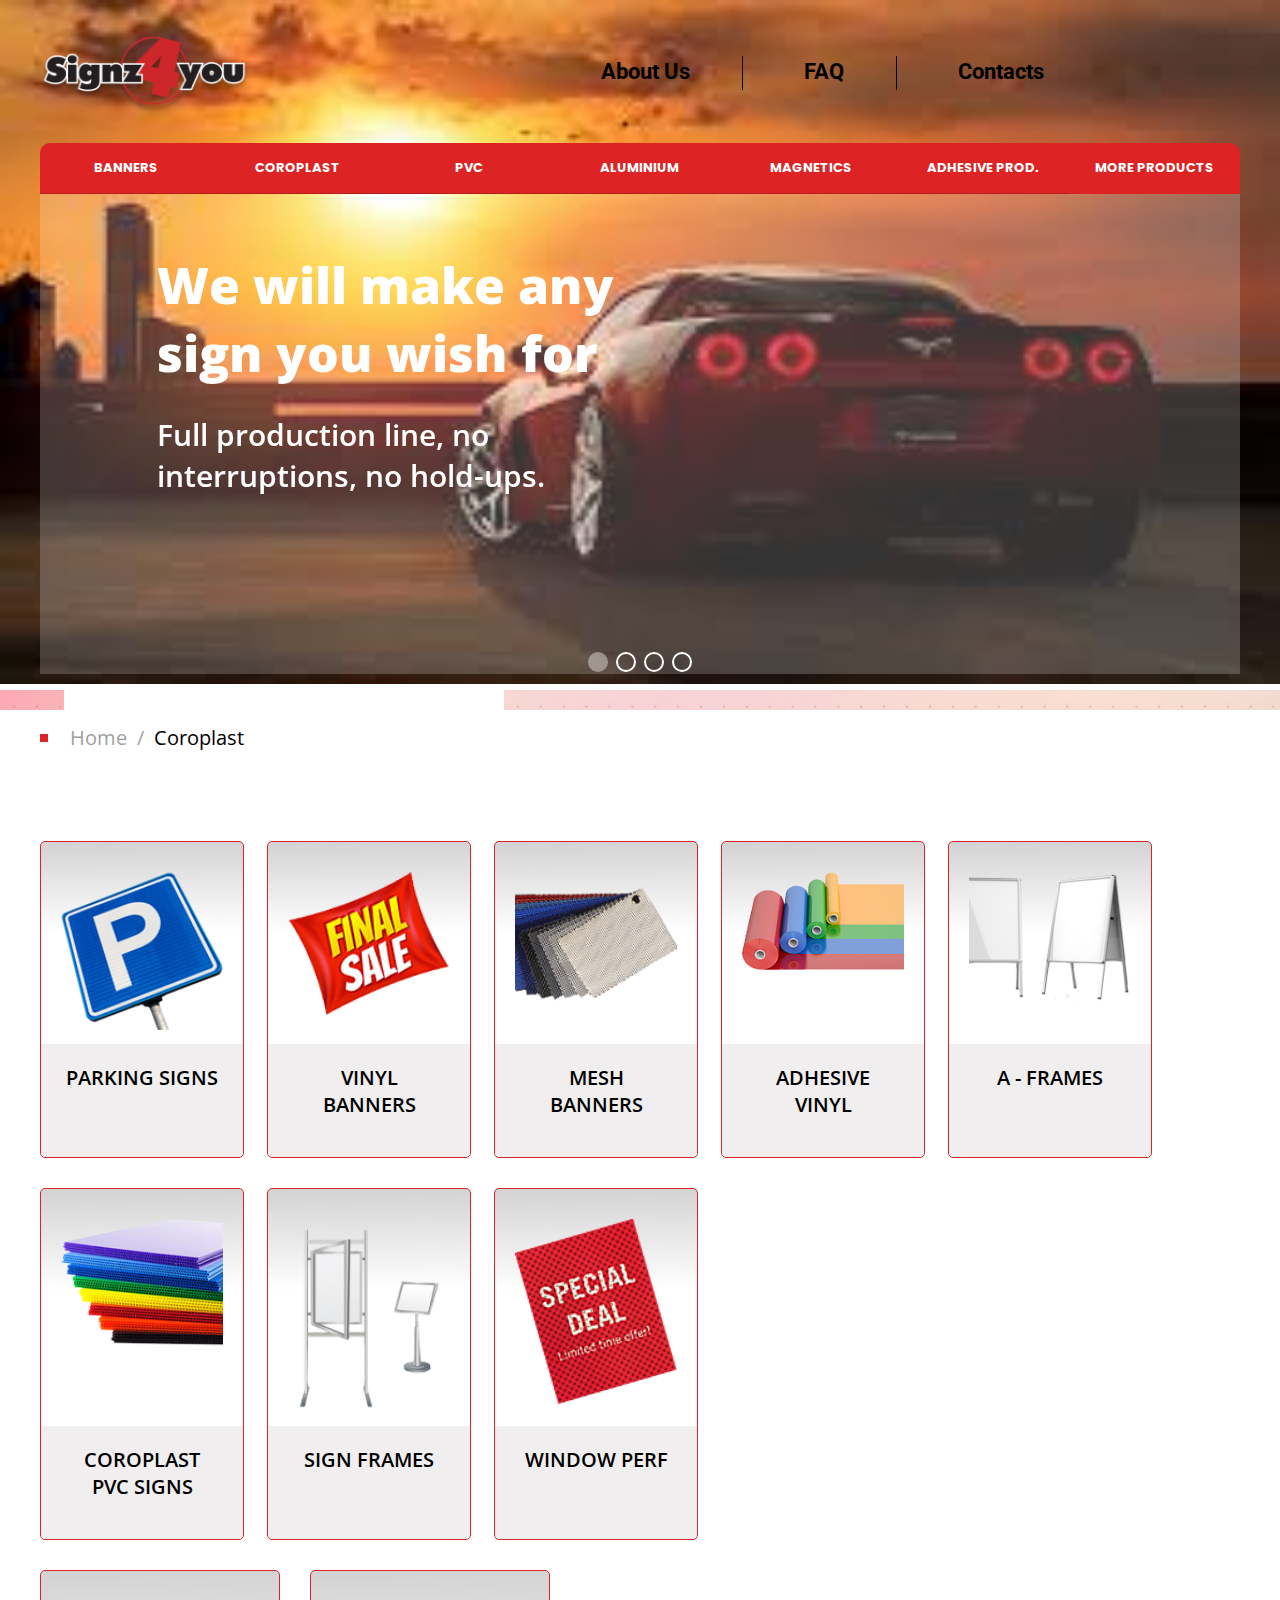
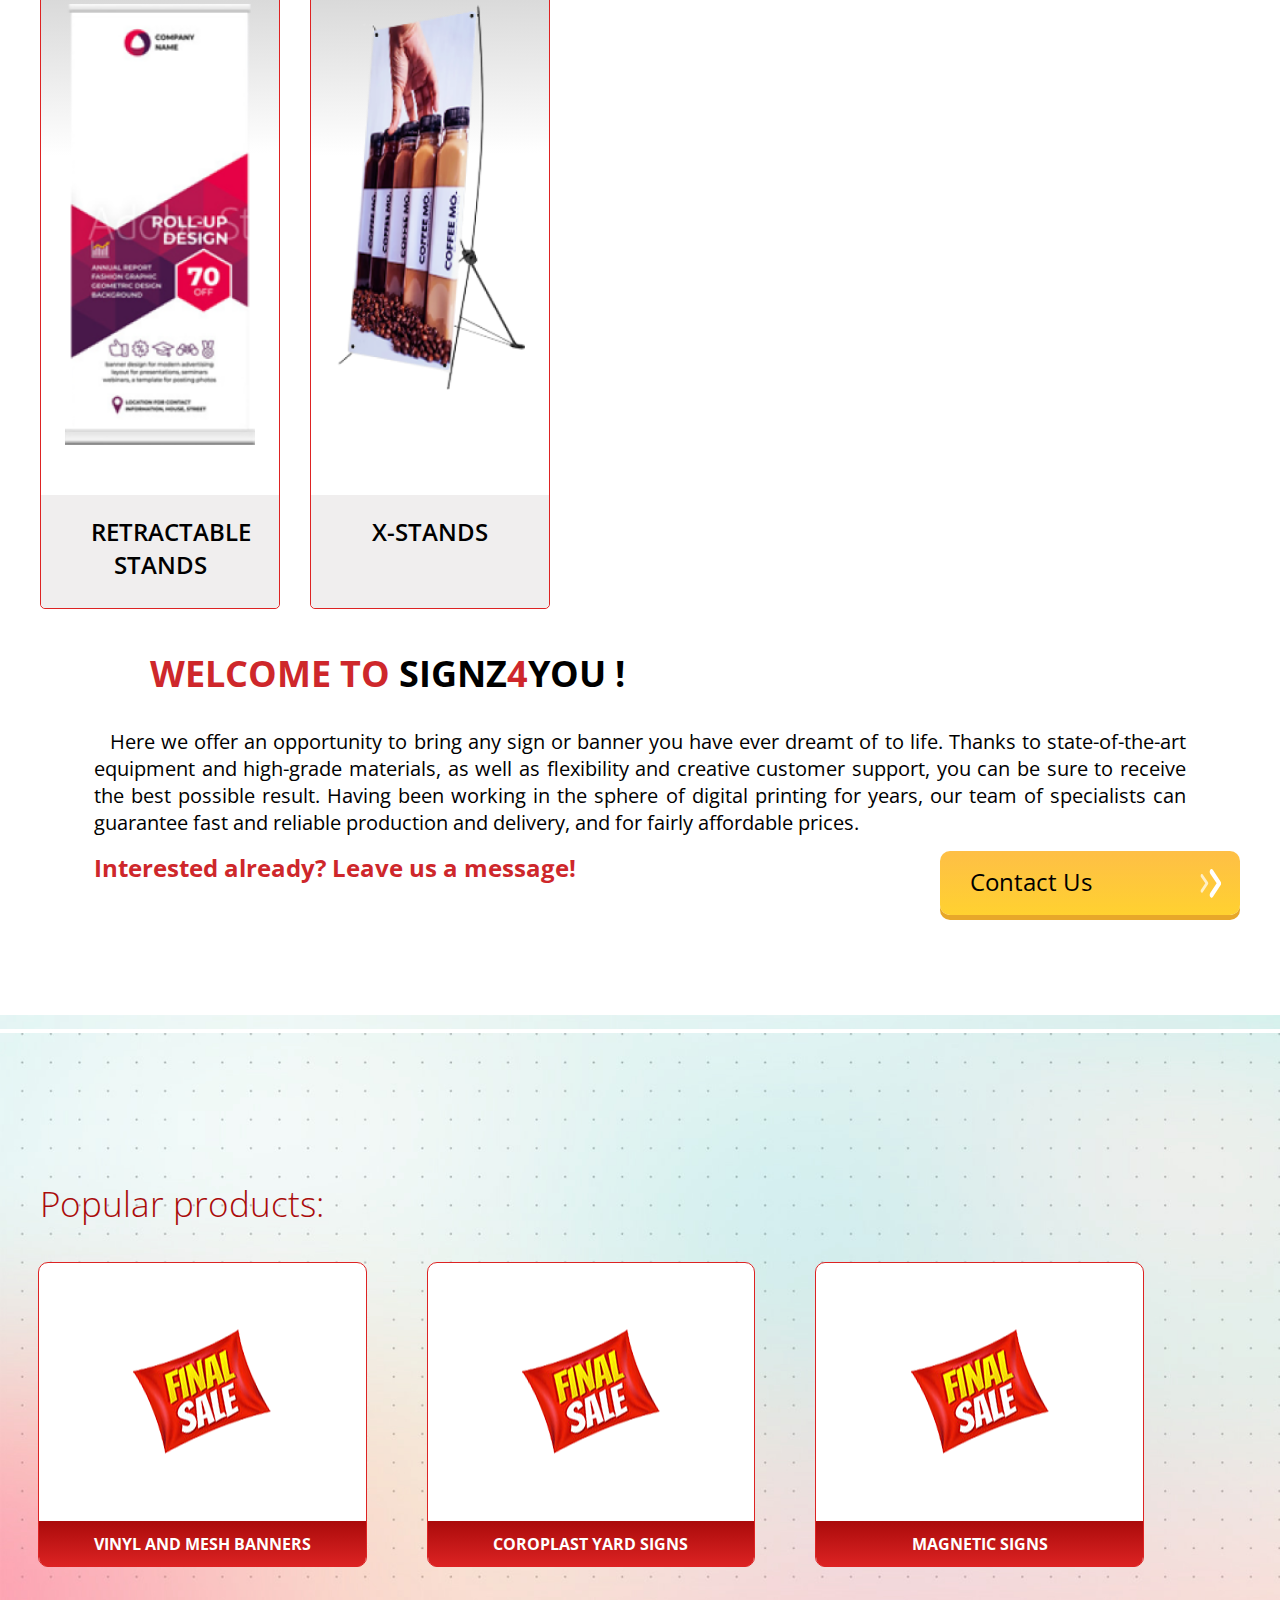
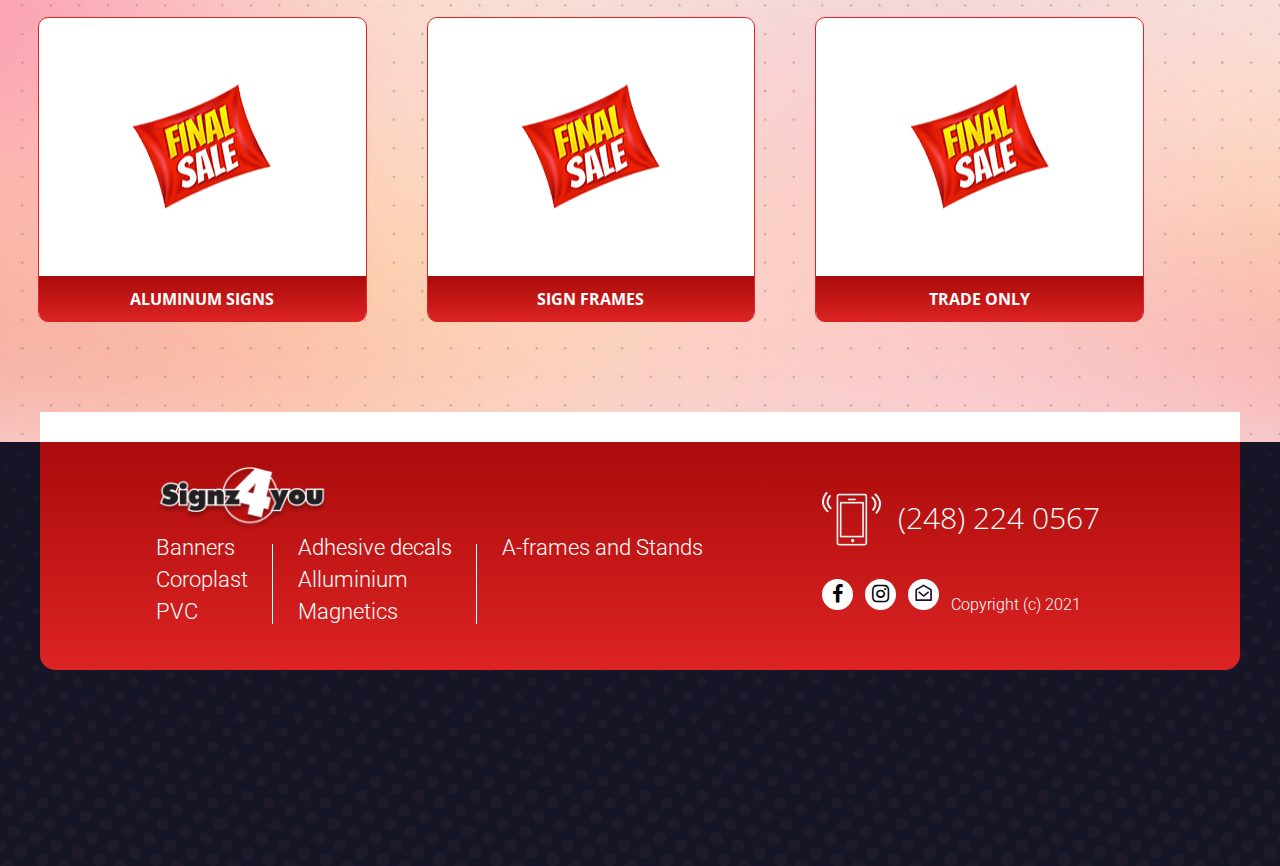
==== commit bc2b8227: "commit" ====
--- a/index.html
+++ b/index.html
@@ -12,7 +12,7 @@
     <link rel="stylesheet" href="css/style.css">
 </head>
 <body>
-    <header class="header_index">
+    <header class="header_index" id="top">
         <div class="bg_img_header">
             <img src="img/index/header_photo1.png" alt="" class="head_bg_item head_bg_item-active">
             <img src="img/contact_us/banner.png" alt="" class="head_bg_item">
@@ -947,7 +947,7 @@
     <footer>
         <section class="footer footer_faq index_footer">
             
-            <a href="#" class="up_button">
+            <a href="#top" class="up_button">
                 <div class="up_button_content">
                     <svg width="77" height="77" viewBox="0 0 77 77" fill="none" xmlns="http://www.w3.org/2000/svg">
                         <path fill-rule="evenodd" clip-rule="evenodd" d="M4.8125 38.5C4.8125 47.4345 8.36171 56.003 14.6793 62.3207C20.997 68.6383 29.5655 72.1875 38.5 72.1875C47.4345 72.1875 56.003 68.6383 62.3207 62.3207C68.6383 56.003 72.1875 47.4345 72.1875 38.5C72.1875 29.5655 68.6383 20.997 62.3207 14.6793C56.003 8.36171 47.4345 4.8125 38.5 4.8125C29.5655 4.8125 20.997 8.36171 14.6793 14.6793C8.36171 20.997 4.8125 29.5655 4.8125 38.5ZM-1.68289e-06 38.5C-2.12922e-06 48.7108 4.05623 58.5035 11.2764 65.7236C18.4965 72.9438 28.2892 77 38.5 77C48.7108 77 58.5035 72.9438 65.7236 65.7236C72.9438 58.5035 77 48.7108 77 38.5C77 28.2892 72.9438 18.4965 65.7236 11.2764C58.5035 4.05624 48.7108 -1.23656e-06 38.5 -1.68289e-06C28.2892 -2.12922e-06 18.4965 4.05624 11.2764 11.2764C4.05624 18.4965 -1.23656e-06 28.2892 -1.68289e-06 38.5Z" fill="#AA0B0B"/>
--- a/css/style.css
+++ b/css/style.css
@@ -1,3 +1,6 @@
+html{
+    scroll-behavior: smooth;
+}
 body{
     margin: 0;
     
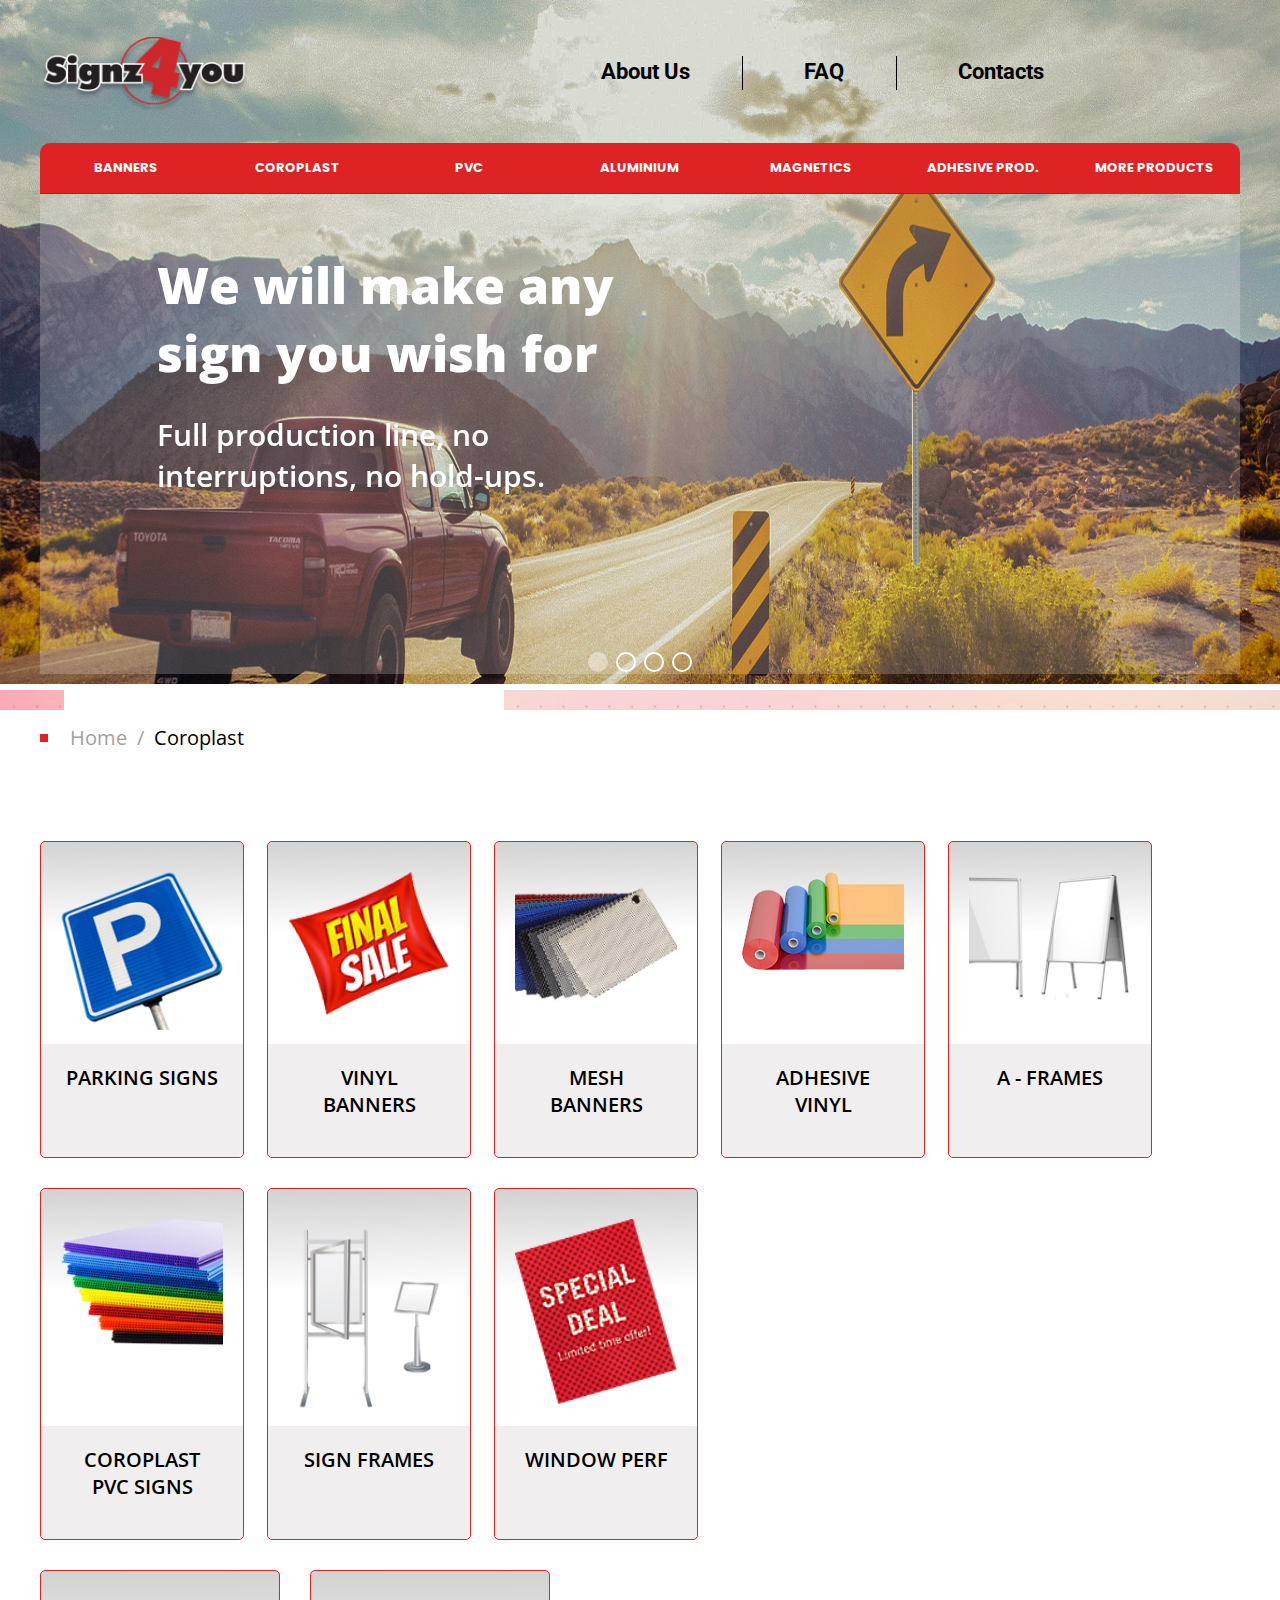
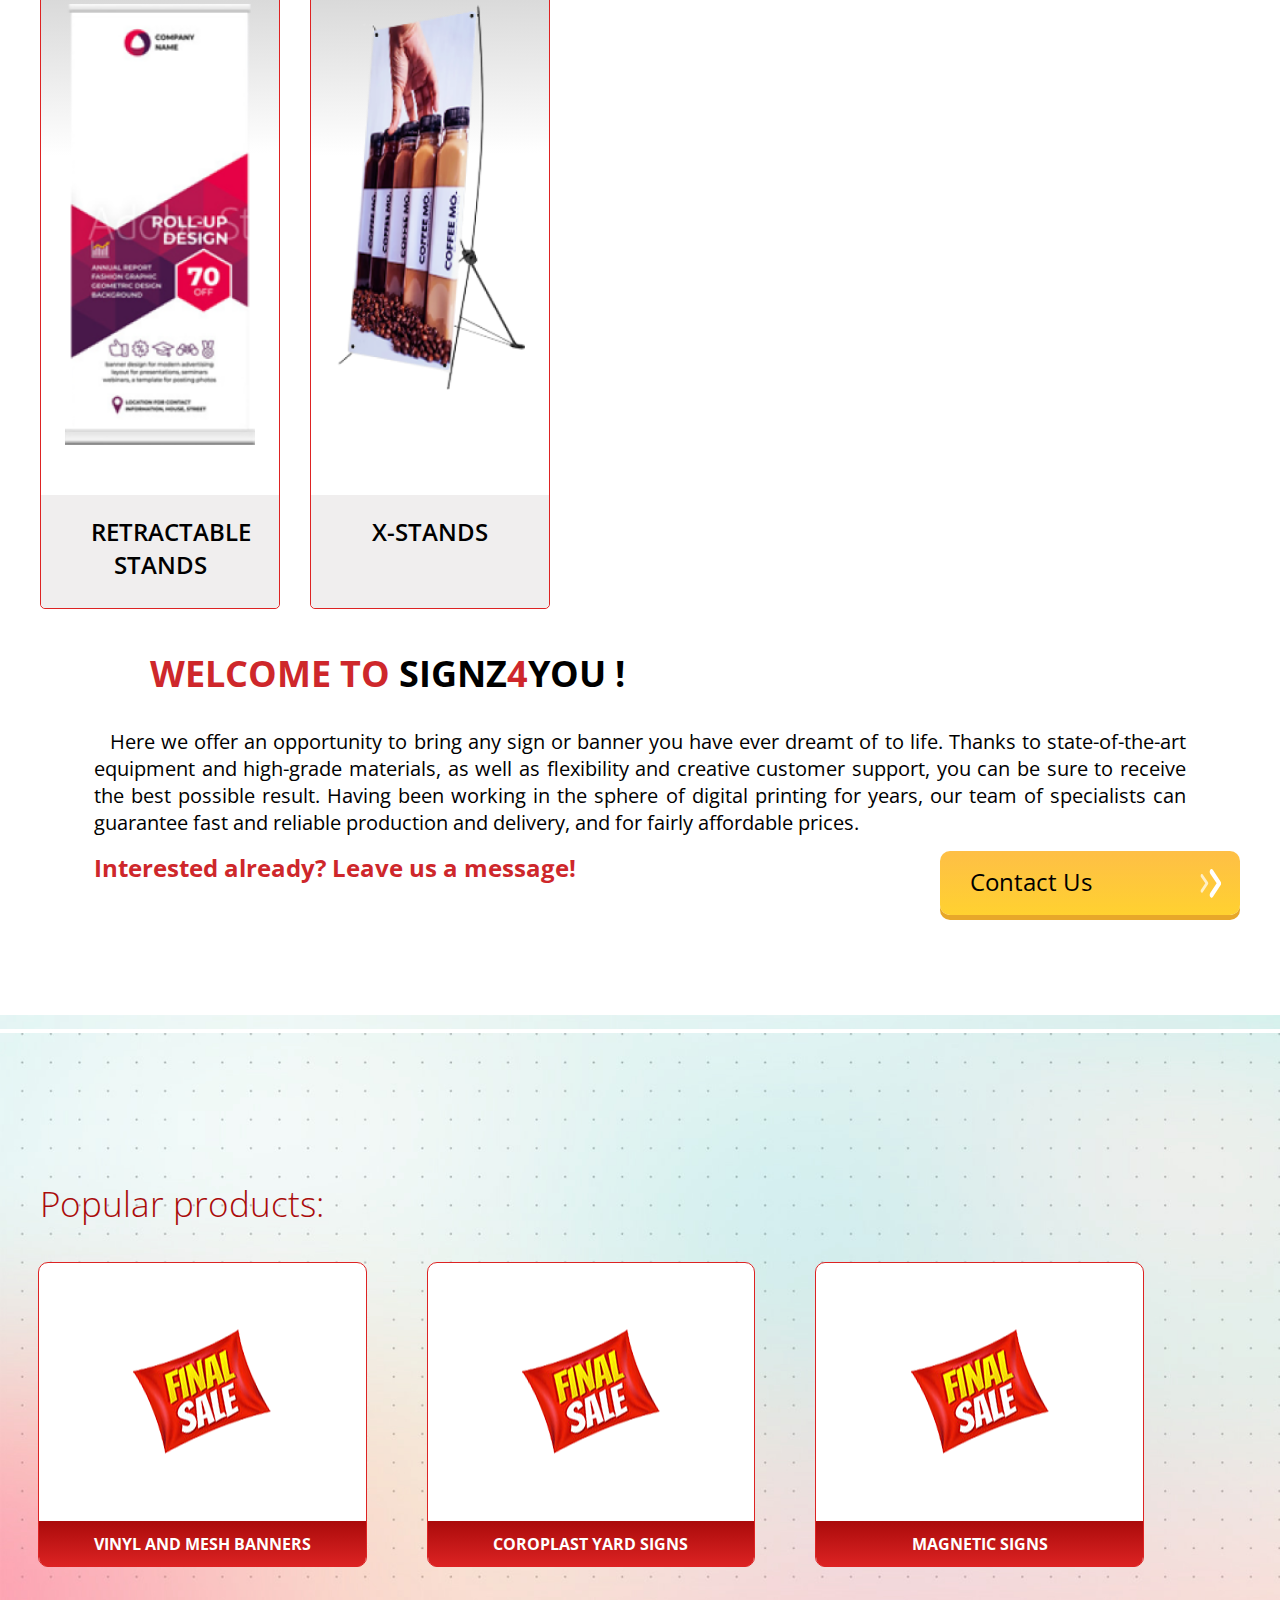
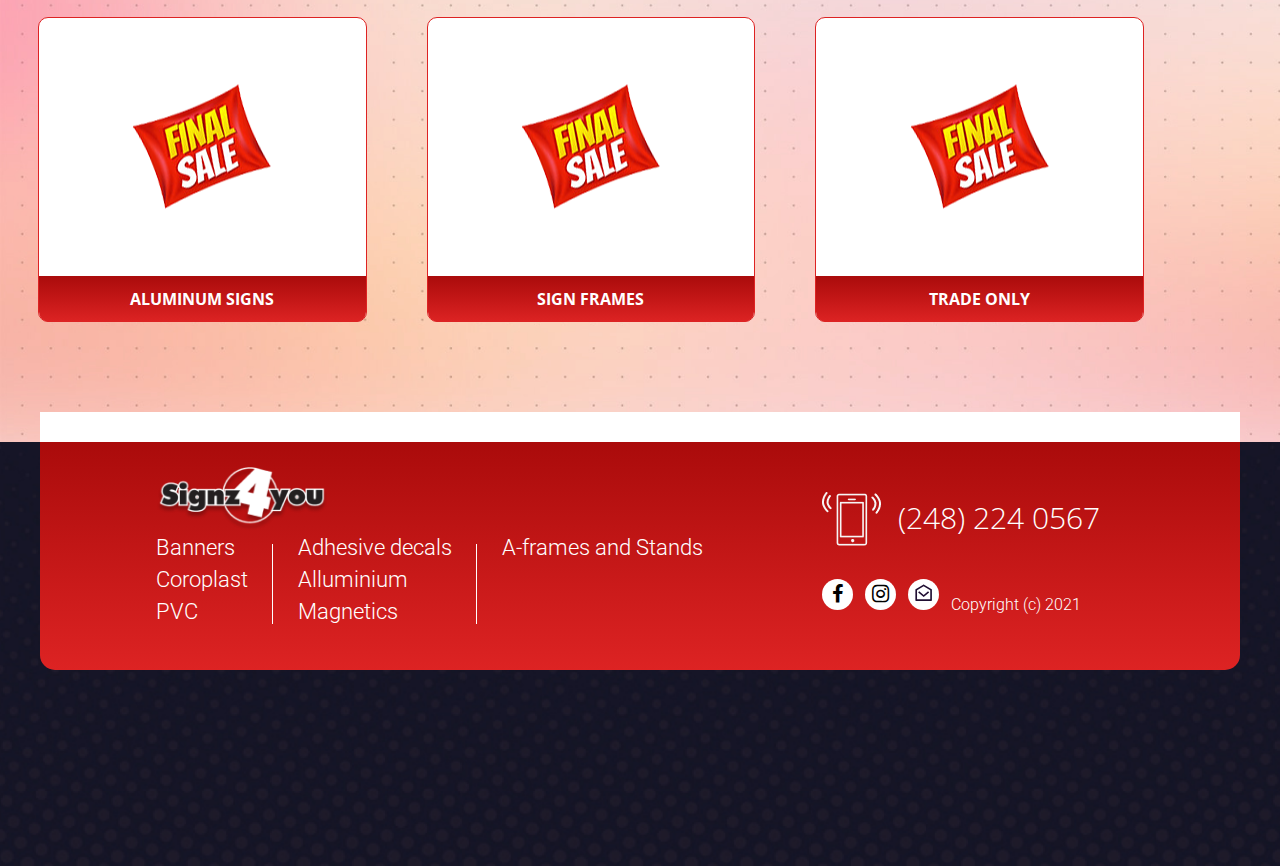
==== commit 8fac6291: "commit" ====
--- a/index.html
+++ b/index.html
@@ -46,6 +46,7 @@
                 </div>  
             </div>
         </section>
+
         <section class="mob_header">
             <div class="burger">
                 <div class="burger_button">
@@ -55,6 +56,14 @@
                 </div>
 
                 <div class="burger_content">
+
+
+                    <div class="burger_logo">
+                        <img src="img/faq/mob_logo_head.png" alt="">
+                    </div>
+
+
+
                     <div class="top_nav">
                         <ul>
                             <li>
@@ -1010,20 +1019,24 @@
 
 
                         <div class="secial_links">
-                            <a href="#">
-                               <i class="icon-facebook"></i>
-                                    
-                            </a>
-                            <a href="#">
-                               <i class="icon-instagram"></i>
-                                    
-                            </a>
-                            <a href="#">
-                                <svg width="17" height="17" viewBox="0 0 17 17" fill="none" xmlns="http://www.w3.org/2000/svg">
-                                    <path d="M0.575813 5.27544L8.21743 0.69394C8.34587 0.616879 8.49283 0.576172 8.64261 0.576172C8.79239 0.576172 8.93935 0.616879 9.06779 0.69394L16.702 5.27627C16.7632 5.31297 16.8139 5.36492 16.8491 5.42706C16.8843 5.48919 16.9028 5.55938 16.9028 5.63079V16.1392C16.9028 16.3583 16.8157 16.5685 16.6607 16.7235C16.5058 16.8785 16.2956 16.9655 16.0764 16.9655H1.20139C0.982217 16.9655 0.772022 16.8785 0.617044 16.7235C0.462066 16.5685 0.375 16.3583 0.375 16.1392V5.62996C0.374985 5.55856 0.393476 5.48836 0.42867 5.42623C0.463864 5.3641 0.51456 5.31215 0.575813 5.27544ZM2.02778 6.33239V15.3128H15.25V6.33157L8.6422 2.3649L2.02778 6.33157V6.33239ZM8.68848 10.9312L13.065 7.24307L14.1294 8.50745L8.70004 13.0832L3.15497 8.51324L4.20614 7.23729L8.68848 10.9312Z" fill="#200E32"/>
-                                    </svg>
-                                    
-                            </a>
+                            
+                            <div class="secial_links_list">
+                                <a href="#">
+                                    <i class="icon-facebook"></i>
+                                         
+                                 </a>
+                                 <a href="#">
+                                    <i class="icon-instagram"></i>
+                                         
+                                 </a>
+                                 <a href="#">
+                                     <svg width="17" height="17" viewBox="0 0 17 17" fill="none" xmlns="http://www.w3.org/2000/svg">
+                                         <path d="M0.575813 5.27544L8.21743 0.69394C8.34587 0.616879 8.49283 0.576172 8.64261 0.576172C8.79239 0.576172 8.93935 0.616879 9.06779 0.69394L16.702 5.27627C16.7632 5.31297 16.8139 5.36492 16.8491 5.42706C16.8843 5.48919 16.9028 5.55938 16.9028 5.63079V16.1392C16.9028 16.3583 16.8157 16.5685 16.6607 16.7235C16.5058 16.8785 16.2956 16.9655 16.0764 16.9655H1.20139C0.982217 16.9655 0.772022 16.8785 0.617044 16.7235C0.462066 16.5685 0.375 16.3583 0.375 16.1392V5.62996C0.374985 5.55856 0.393476 5.48836 0.42867 5.42623C0.463864 5.3641 0.51456 5.31215 0.575813 5.27544ZM2.02778 6.33239V15.3128H15.25V6.33157L8.6422 2.3649L2.02778 6.33157V6.33239ZM8.68848 10.9312L13.065 7.24307L14.1294 8.50745L8.70004 13.0832L3.15497 8.51324L4.20614 7.23729L8.68848 10.9312Z" fill="#200E32"/>
+                                         </svg>
+                                         
+                                 </a>
+                            </div>
+                            
                             <p>Copyright (c) 2021</p>
                         </div>
 
--- a/css/style.css
+++ b/css/style.css
@@ -254,6 +254,8 @@
     padding: 0 13px;
     flex-wrap: wrap;
     margin-top: 88px;
+    justify-content: center;
+    
 }
 
 .about_us_wrapper .block_photo_list .photo_list_item{
@@ -278,6 +280,7 @@
     background-image: url('../img/footer/bg.png');
     padding-bottom: 196px;
     position: relative;
+    background-size: cover;
 }
 .footer::before{
     content: "";
@@ -339,6 +342,7 @@
     font-weight: 300;
     font-family: 'Roboto', sans-serif;
 }
+
 
 
 .footer_wrapper .left_block_list ul:nth-child(-n+2)::after{
@@ -382,6 +386,12 @@
     display: flex;
     margin-top: 33px;
 }
+
+.footer_wrapper .secial_links .secial_links_list{
+    display: flex;
+}
+
+
 .footer_wrapper .secial_links a{
     display: block;
     width: 31px;
@@ -414,7 +424,11 @@
     color: #fff;
 }
 
-
+.footer_wrapper .secial_links a:hover svg path,
+.footer_wrapper .secial_links a:hover i{
+    fill: #C51717;
+    color: #C51717;
+}
 
 
 
@@ -439,7 +453,7 @@
 .contacts_wrapper .form_block{
     background-color: #EEF6F8;
     padding: 34px 120px 80px;
-    max-width: 867px;
+    width: 100%;
 }
 
 .contacts_wrapper .form_block form label{
@@ -957,25 +971,35 @@
     margin: 0 0 26px 0;
 }
 
+.upload_form_blck{
+    display: flex;
+    justify-content: space-between;
+}
+
+
+
+
 
 .upload_content{
-    display: flex;
+    /* display: flex;
     justify-content: space-between;
-    flex-wrap: wrap;
+    flex-wrap: wrap; */
 }
 
 
 
 .upload_content .form_block {
+    width: 100%;
+    
+}
+.upload_content .form_block  div form{
     width: 867px;
-    
-}
-
+}
 
 .upload_content .form_block .file_form{
     background-color: #EEF6F8;
     padding: 34px 50px 80px;
-    width: 100%;
+    width: 867px;
     border-radius: 5px;
 }
 
@@ -986,7 +1010,9 @@
     font-family: 'Open Sans', sans-serif;
     
 }
-
+.upload_form_blck .form_right_block{
+    width: 567px;
+}
 
 .upload_content .form_block form input{
     width: 100%;
@@ -1149,7 +1175,7 @@
 .upload_wrapper .form_block .link_form{
     background-color: rgba(196, 196, 196, 0.15);
     padding: 10px 50px 57px;
-    width: 100%;
+    width: 867px;
     margin-top: 5px;
     box-shadow: inset 0 15px 19px -14px rgb(0 0 0 / 50%);
 }
@@ -1280,7 +1306,7 @@
 .upload_fild_block{
     width: 567px;
 }
-.upload_fild_block .title{
+.recomend_block .title{
     font-weight: 700;
     font-size: 24px;
     color: #000;
@@ -1295,26 +1321,27 @@
 
 
 
-.upload_fild_block .recomend p{
+.recomend p{
     font-weight: 400;
     font-size: 16px;
     color: #4F4F4F;
     font-family: 'Open Sans', sans-serif;
-    margin: 25px 0;
-}
-
-.upload_fild_block .recomend p span{
+    margin: 18px 0;
+    padding-left: 35px;
+}
+
+.recomend p span{
     font-weight: 700;
 }
 
-.upload_fild_block .file_help{
+.file_help{
     background-color: #F6F6F6;
     padding: 53px 45px 53px 68px;
     margin-top: 50px;
     border-radius: 5px;
 }
 
-.upload_fild_block .file_help span{
+.file_help span{
     font-weight: 700;
     font-size: 20px;
     color: #000;
@@ -1323,7 +1350,7 @@
     margin-bottom: 30px;
 }
 
-.upload_fild_block .file_help a{
+.file_help a{
     font-weight: 400;
     font-size: 20px;
     color: #000;
@@ -1336,7 +1363,7 @@
 
 
 
-.upload_fild_block .services_block{
+.link_form_block .services_block{
     margin-top: 5px;
     background-color: #EEF6F8;
     display: flex;
@@ -1344,12 +1371,12 @@
     flex-wrap: wrap;
     padding: 115px 5px 45px ;
 }
-.upload_fild_block .services_block div{
+.link_form_block .services_block div{
     margin: 0 17px;
     margin-bottom: 22px;
 }
 
-.upload_fild_block .capcha_block{
+.option_form_block .capcha_block{
     background-color: #F6F6F6;
     border-radius: 5px;
     padding-bottom: 58px;
@@ -1359,12 +1386,13 @@
 
 
 
-.upload_fild_block .capcha_block form{
+.option_form_block .capcha_block form{
     text-align: center;
-}
-
-
-.upload_fild_block .capcha_block form button{
+    width: 100% !important;
+}
+
+
+.option_form_block .capcha_block form button{
     border-radius: 10px;
     border: 2px solid #AA0B0B;
     outline: none;
@@ -1380,7 +1408,11 @@
     margin-top: 30px;
 }
 
-.upload_fild_block .capcha_block form button .btn_icon{
+
+
+
+
+.option_form_block .capcha_block form button .btn_icon{
     display: flex;
     padding-top: 5px;
 }
@@ -1388,7 +1420,7 @@
 
 
 
-.upload_fild_block .capcha_block form  button span {
+.option_form_block .capcha_block form  button span {
     font-size: 24px;
     font-weight: 400;
     color: #fff;
@@ -1397,13 +1429,24 @@
 
 
 
-.upload_fild_block .capcha_block form button .btn_icon .btn_icon1 {
+.option_form_block .capcha_block form button .btn_icon .btn_icon1 {
     margin-top: 4px;
 }
 
 
-
-
+.option_form_block .capcha_block form button:hover{
+    background: #fff;
+   
+}
+
+
+.option_form_block .capcha_block form button:hover span{
+    color: #AA0B0B;
+}
+
+.option_form_block .capcha_block form button:hover .btn_icon svg path{
+    fill: #AA0B0B;
+}
 
 
 .coroplast_wrapper{
@@ -1698,12 +1741,12 @@
 
 .products_content_item .txt span{
     font-weight: 700;
-    font-size: 30px;
+    font-size: 22px;
     text-transform: uppercase;
     color: #fff;
     font-family: 'Open Sans', sans-serif;
     display: inline-block;
-    padding: 0 0;
+    padding: 5px 0;
 }
 
 
@@ -2066,6 +2109,18 @@
     display: flex;
     justify-content: flex-end;
 }
+
+
+.burger_logo{
+    position: absolute;
+    top: 32px;
+    right: 0;
+    left: 0;
+    text-align: center;
+    
+}
+
+
 .burger_button{
     width: 35px;
     height: 18px;
@@ -2398,14 +2453,21 @@
         font-size: 23px;
         padding: 4px 0;
     }
-    .upload_content .form_block{
-        width: 700px;
-    }
+   
     .coroplast_wrapper_item-mod{
         flex-basis: 22%;
     }
     .coroplast_wrapper_item{
         width: 240px;
+    }
+
+    .upload_content .form_block div form,
+    .upload_wrapper .form_block .link_form,
+    .upload_content .form_block .file_form{
+        width: 700px;
+    }
+    .upload_wrapper .option_form .txt{
+        max-width: 400px;
     }
 }
 
@@ -2433,6 +2495,18 @@
 
 
 @media screen and (max-width: 1280px){
+    .upload_content .form_block div form, 
+    .upload_wrapper .form_block .link_form, 
+    .upload_content .form_block .file_form{
+        width: 600px;
+        
+    }
+    .form_right_block {
+        width: 530px;
+        display: flex;
+        flex-direction: column;
+        justify-content: space-between;
+    }
     .faq_wrapper .faq_wrapper_item .img{
         height: 250px;
     }
@@ -2454,12 +2528,10 @@
     .payment_info_content .description_card{
         width: 500px;
     }
-    .upload_content .form_block {
-        width: 570px;
-    }
+   
     .upload_content .form_block form .button_block{
         flex-wrap: wrap;
-        justify-content: center;
+        justify-content: space-between;
     }
     .upload_content .form_block form .button_block button{
         margin-bottom: 30px;
@@ -2490,6 +2562,28 @@
 }
 
 @media screen and (max-width: 1024px){
+    .upload_form_blck{
+        flex-direction: column;
+        justify-content: center;
+    }
+    .upload_form_blck:first-child{
+        flex-direction: column-reverse;
+    }
+    .upload_content .form_block div form, 
+    .upload_wrapper .form_block .link_form, 
+    .upload_content .form_block .file_form{
+        margin: 0 auto;
+        margin-bottom: 30px;
+        width: 90%;
+    }
+    .upload_form_blck .form_right_block{
+        margin: 0 auto;
+        margin-bottom: 30px;
+        width: 90%;
+    }
+    .link_form_block .services_block{
+        flex-direction: row;
+    }
     .navigation_wrapper .nav_list li a{
         font-size: 15px;
     }
@@ -2517,6 +2611,7 @@
     }
     .about_us_wrapper .block_photo_list .photo_list_item{
         margin: 0 32px;
+        margin-bottom: 30px;
     }
     .coroplast_wrapper .select_order{
         flex-wrap: wrap;
@@ -2539,7 +2634,7 @@
         justify-content: center;
     }
     .upload_content .form_block{
-        width: 90%;
+        width: 100%;
     }
     .upload_content .form_block form .button_block{
         justify-content: space-between;
@@ -2561,6 +2656,24 @@
 }
 
 @media screen and (max-width: 770px){
+    .footer_wrapper .left_block_list ul li{
+        padding: 6px 24px;
+        margin-left: -24px;
+    }
+    .footer_wrapper .left_block_list ul li a{
+        display: block;
+        width: 100%;
+    }
+    .footer_wrapper .left_block_list ul li:hover{
+        background-color: rgba(255, 255, 255, 0.2);
+        
+    }
+    .footer_wrapper .secial_links .secial_links_list{
+        width: 137px;
+        margin: 0 auto;
+        justify-content: space-between;
+    }
+
     .footer .block_pag_button{
         display: block;
         display: flex;
@@ -2644,8 +2757,12 @@
         border-bottom: 1px solid #DD2323;
         width: 47%;
         margin-bottom: 17px;
-    }
-
+        
+    }
+
+    /* .footer_wrapper .right_block{
+        padding-left: 24px;
+    } */
 
 
 
@@ -2669,7 +2786,10 @@
     }
     .footer_wrapper .secial_links{
         flex-wrap: wrap;
-        justify-content: center;
+        justify-content: space-between;
+        margin-left: auto;
+        margin-right: auto;
+       
     }
     .footer_wrapper .secial_links p{
         width: 100%;
@@ -2724,7 +2844,7 @@
         min-width: 257px;
     }
     .upload_content .form_block form .button_block{
-        justify-content: center;
+        justify-content: space-between;
     }
     .coroplast_wrapper_item-mod {
         flex-basis: 29%;
@@ -2783,9 +2903,28 @@
     .page_pagination{
         display: none;
     }
+    .footer_wrapper .secial_links a{
+        margin-right: 0;
+    }
+    .products_content_item .txt {
+        padding: 4px 0;
+    }
 }
 
 @media screen and (max-width: 500px){
+    /* .footer_wrapper .secial_links{
+        width: 40%;
+    } */
+    .upload_content .form_block div form, 
+    .upload_wrapper .form_block .link_form, 
+    .upload_content .form_block .file_form{
+      
+        width: 100%;
+    }
+    .upload_form_blck .form_right_block{
+       
+        width: 100%;
+    }
     .mab_title{
         display: block;
     }
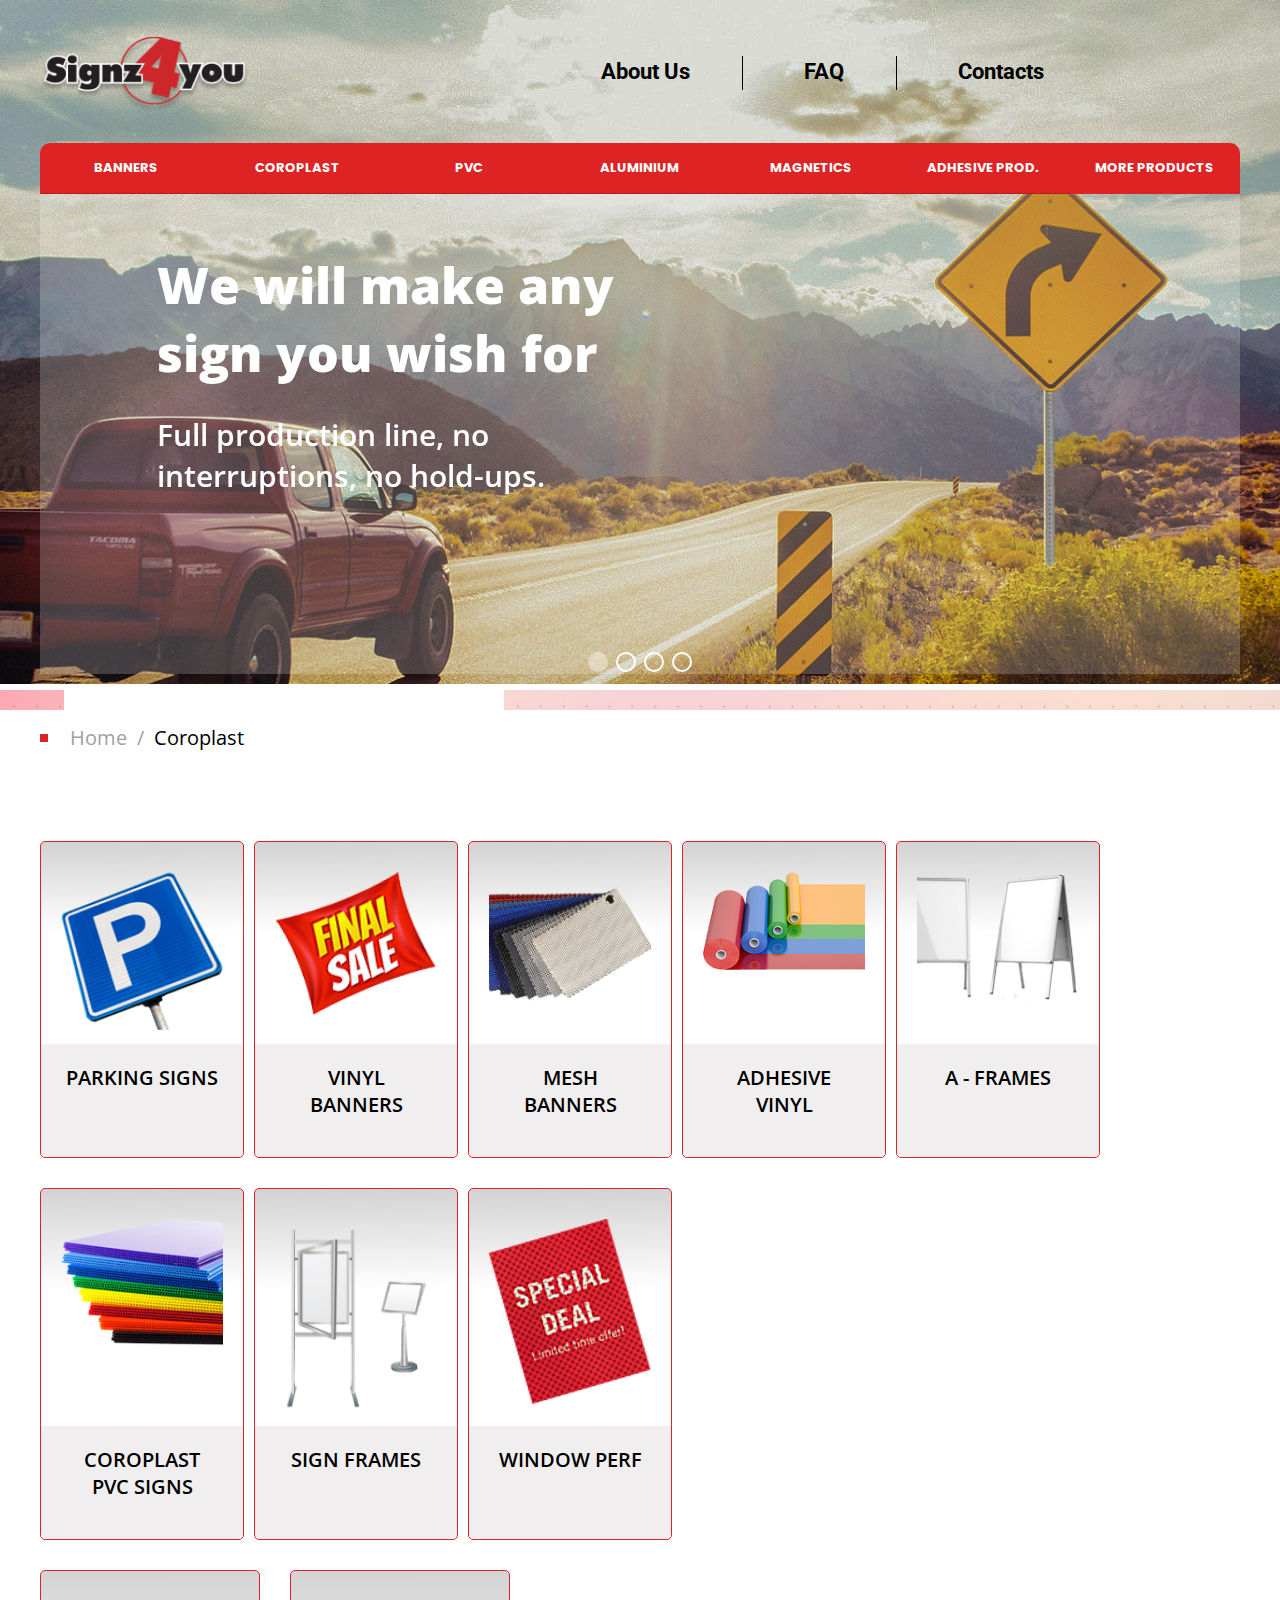
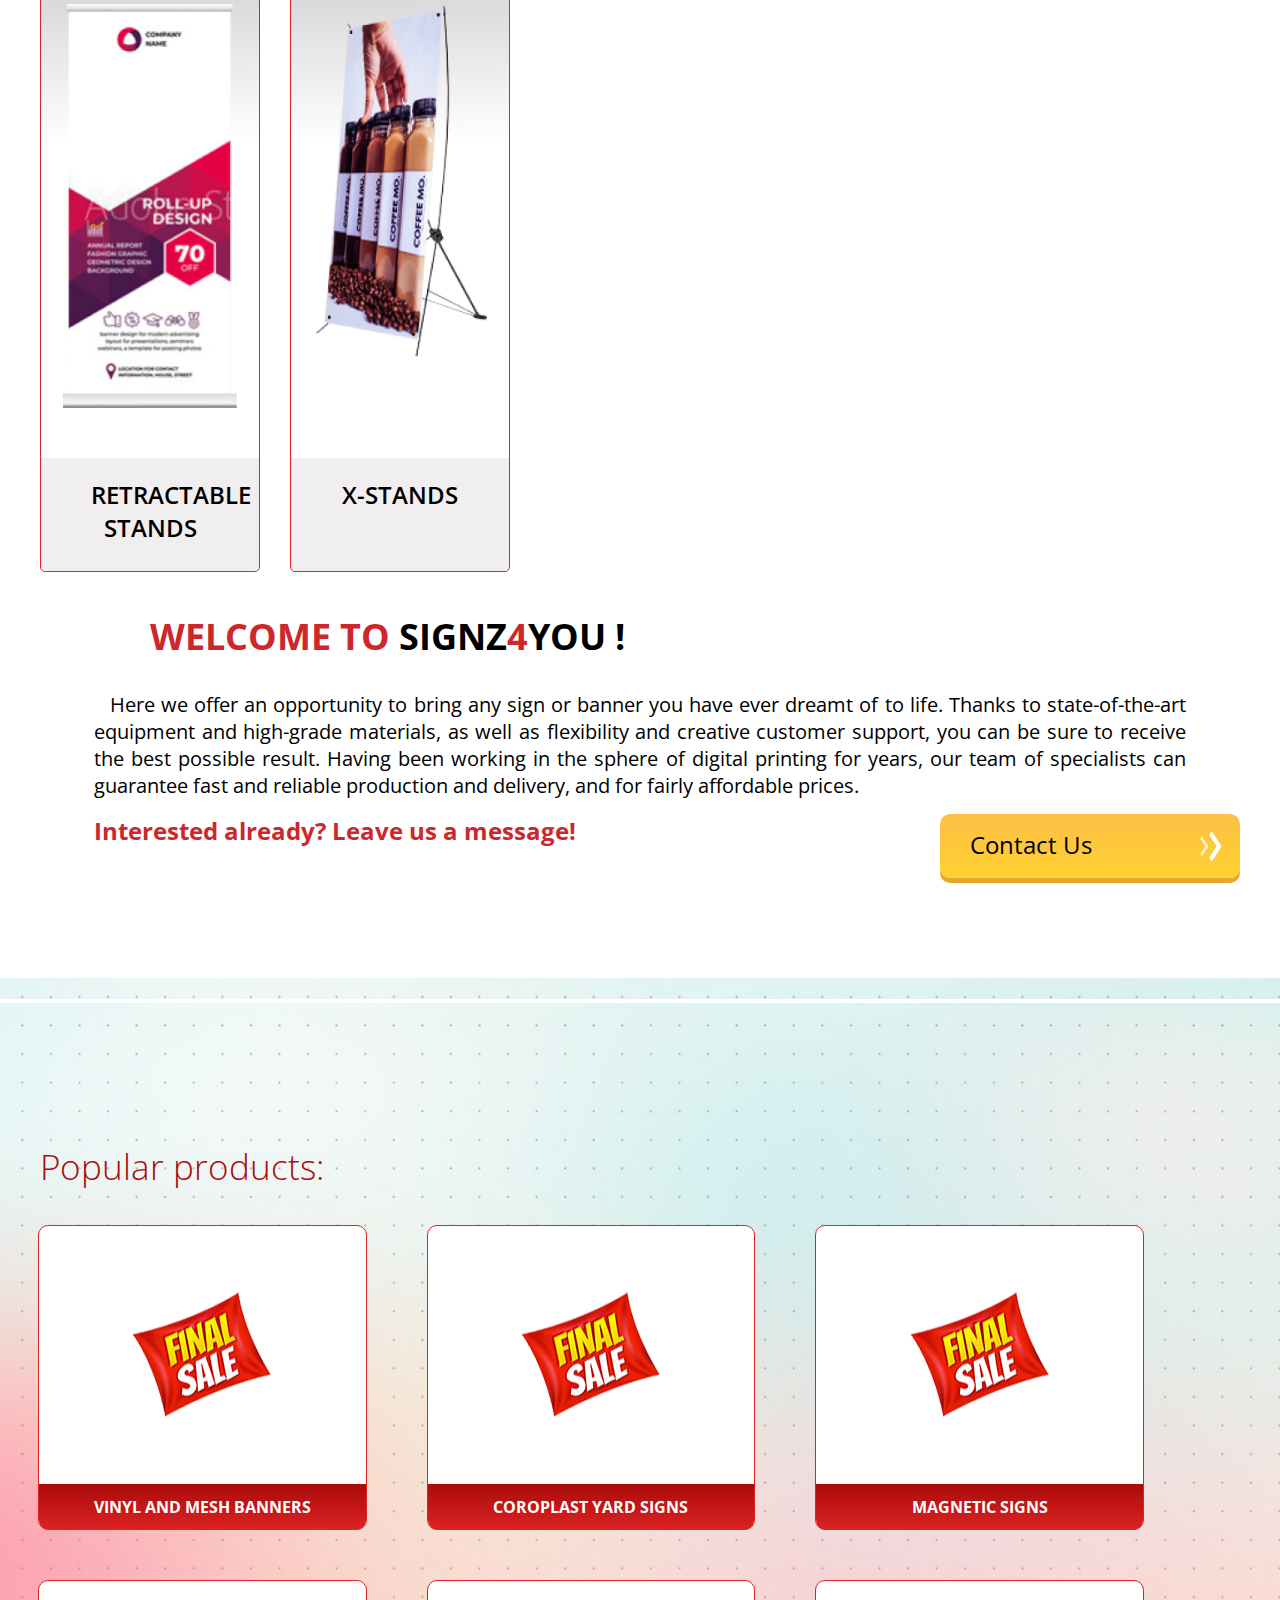
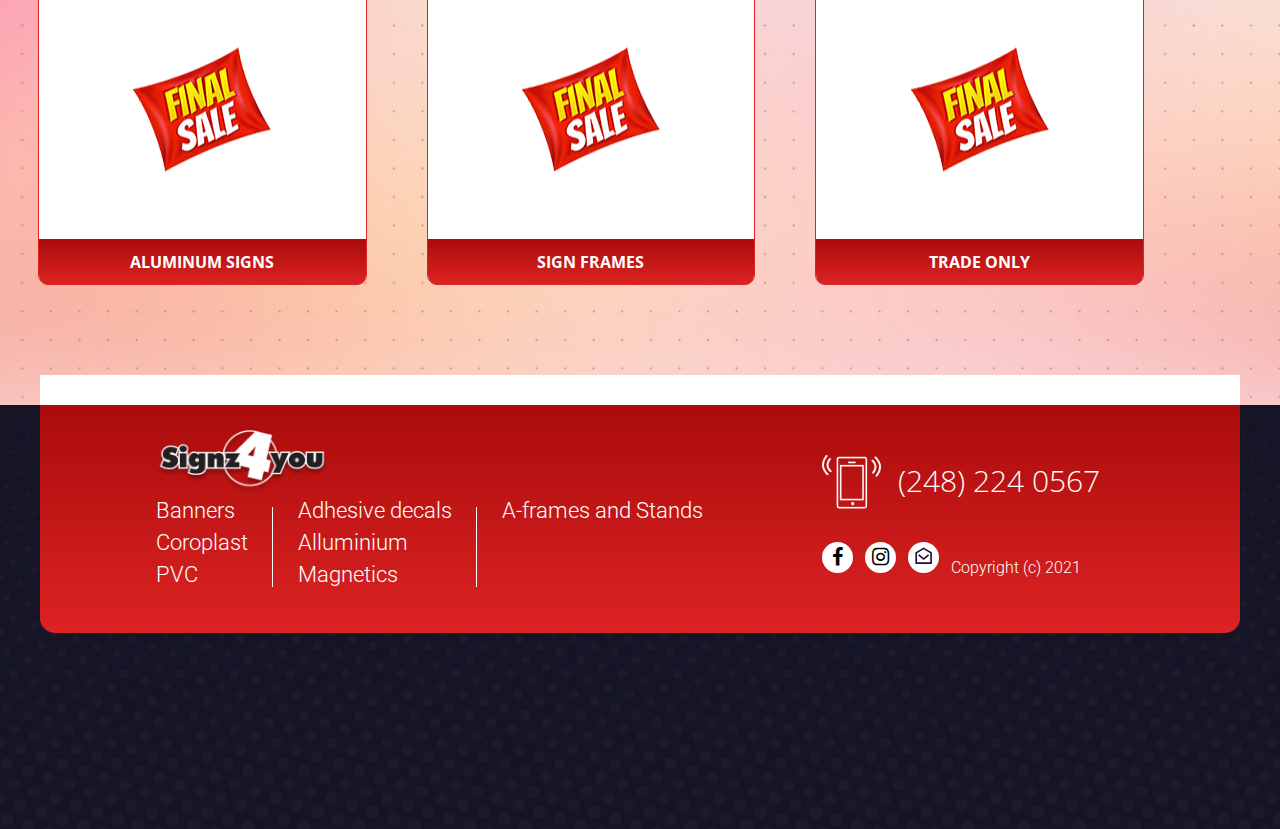
==== commit aca2f771: "commit" ====
--- a/index.html
+++ b/index.html
@@ -15,9 +15,8 @@
     <header class="header_index" id="top">
         <div class="bg_img_header">
             <img src="img/index/header_photo1.png" alt="" class="head_bg_item head_bg_item-active">
-            <img src="img/contact_us/banner.png" alt="" class="head_bg_item">
-            <img src="https://lh3.googleusercontent.com/proxy/wlhqX3fO-5Xhm_fJSFxtic86rrj6dprfR638eGTNDeWBHCQpVGdiXKq7XPTyLVYMiELeCqrxF8DZhoP-TpVYZRXqtzBUd0ehp3lNm0FWQE1tFLX1tKk8rw-amf3xsWUDEWHz2Q" alt="" class="head_bg_item">
-            <img src="[data-uri]" alt="" class="head_bg_item">
+            <img src="img/index/header_photo2.jpg" alt="" class="head_bg_item">
+           
         </div>
 
         <section class="navigation">
--- a/css/style.css
+++ b/css/style.css
@@ -259,7 +259,7 @@
 }
 
 .about_us_wrapper .block_photo_list .photo_list_item{
-    flex-basis: 28%;
+    flex-basis: calc(33% - 80px);
     border-radius: 10px;
     overflow: hidden;
     margin: 0 38px;
@@ -293,10 +293,11 @@
 }
 .footer::after{
     content: "";
+    height: 4px;
+    width: 100%;
     position: absolute;
     top: -25%;
-    width: 100%;
-    height: 4px;
+    left: 0;
     background-color: #fff;
 }
 
@@ -980,11 +981,7 @@
 
 
 
-.upload_content{
-    /* display: flex;
-    justify-content: space-between;
-    flex-wrap: wrap; */
-}
+
 
 
 
@@ -1689,7 +1686,20 @@
     padding-bottom: 70px;
     margin-top: 100px;
     background-size: cover;
-}
+    position: relative;
+}
+
+.popular_products::after{
+    content: "";
+    position: absolute;
+    top: 2%;
+    width: 100%;
+    height: 4px;
+    background-color: #fff;
+}
+
+
+
 .popular_products_wrapper{
     padding-top: 130px;
 }
@@ -1787,6 +1797,7 @@
 .bg_img_header img{
     width: 100%;
     height: 684px;
+    object-fit: cover;
 }
 
 
@@ -2432,8 +2443,27 @@
     background-color: #fff;
 }
 
-
-@media screen and (max-width: 1440px){
+.index_footer::after,
+.footer_coroplast::after{
+    display: none;
+}
+
+
+
+@media screen and (max-width: 1680px){
+    .top_nav_block ul li .submenu_list{
+        min-width: 300px;
+    }
+    .coroplast_wrapper_item-mod{
+        margin-right: 10px;
+    }
+    
+}
+
+@media screen and (max-width: 1460px){
+    .top_nav_block ul li .submenu_list {
+        min-width: 100%;
+    }
     .faq_wrapper{
         padding-left: 50px;
     }
@@ -2446,9 +2476,9 @@
     .page_nav_line img{
         width: 80%;
     }
-    .about_us_wrapper .block_photo_list .photo_list_item{
-        flex-basis: 27%;;
-    }
+    /* .about_us_wrapper .block_photo_list .photo_list_item{
+        flex-basis: 27%;
+    } */
     .products_content_item .txt span{
         font-size: 23px;
         padding: 4px 0;
@@ -2477,20 +2507,20 @@
         flex-basis: 28%;
     } 
     .coroplast_wrapper_item-mod{
-        flex-basis: 20%;
+        flex-basis: 23%;
     }
     .coroplast_wrapper_item-mod .img img{
         width: 80%;
     }
     .coroplast_wrapper_item{
-        width: 240px;
+        width: 220px;
     }
     .coroplast_wrapper_item .img img{
         width: 80%;
     }
-    .index_content .coroplast_wrapper .col_right{
+    /* .index_content .coroplast_wrapper .col_right{
         margin-right: -100px;
-    }
+    } */
 }
 
 
@@ -2514,9 +2544,9 @@
     .faq_wrapper .faq_wrapper_item .txt p{
         font-size: 16px;
     }
-    .about_us_wrapper .block_photo_list .photo_list_item {
+    /* .about_us_wrapper .block_photo_list .photo_list_item {
         flex-basis: 26%;
-    }
+    } */
     .coroplast_wrapper .select_order{
         flex-wrap: wrap;
     }
@@ -2562,6 +2592,16 @@
 }
 
 @media screen and (max-width: 1024px){
+    .footer::after{
+        top: -18%;
+    }
+    .navigation_wrapper{
+        justify-content: space-between;
+    }
+    .navigation_wrapper .nav_list{
+        margin-left: 0;
+    }
+    
     .upload_form_blck{
         flex-direction: column;
         justify-content: center;
@@ -2585,7 +2625,7 @@
         flex-direction: row;
     }
     .navigation_wrapper .nav_list li a{
-        font-size: 15px;
+        font-size: 20px;
     }
     .navigation_wrapper .nav_list li:nth-child(-n+2) a::after{
         top: -5px;
@@ -2610,8 +2650,9 @@
         font-size: 22px;
     }
     .about_us_wrapper .block_photo_list .photo_list_item{
-        margin: 0 32px;
+        margin: 0 20px;
         margin-bottom: 30px;
+        flex-basis: calc(33% - 50px);
     }
     .coroplast_wrapper .select_order{
         flex-wrap: wrap;
@@ -2656,6 +2697,7 @@
 }
 
 @media screen and (max-width: 770px){
+  
     .footer_wrapper .left_block_list ul li{
         padding: 6px 24px;
         margin-left: -24px;
@@ -2802,10 +2844,10 @@
     .logo_prod_ul{
         display: block;
     }
-    .about_us_wrapper .block_photo_list .photo_list_item {
+    /* .about_us_wrapper .block_photo_list .photo_list_item {
         flex-basis: 40%;
         margin-bottom: 30px;
-    }
+    } */
     .contacts_wrapper .form_block form .capcha_btn{
         flex-wrap: wrap;
     }
@@ -2908,6 +2950,14 @@
     }
     .products_content_item .txt {
         padding: 4px 0;
+    }
+    .footer::after{
+        display: none;
+    }
+    .about_us_wrapper .block_photo_list .photo_list_item{
+        margin: 0 20px;
+        margin-bottom: 30px;
+        flex-basis: calc(45% - 35px);
     }
 }
 
